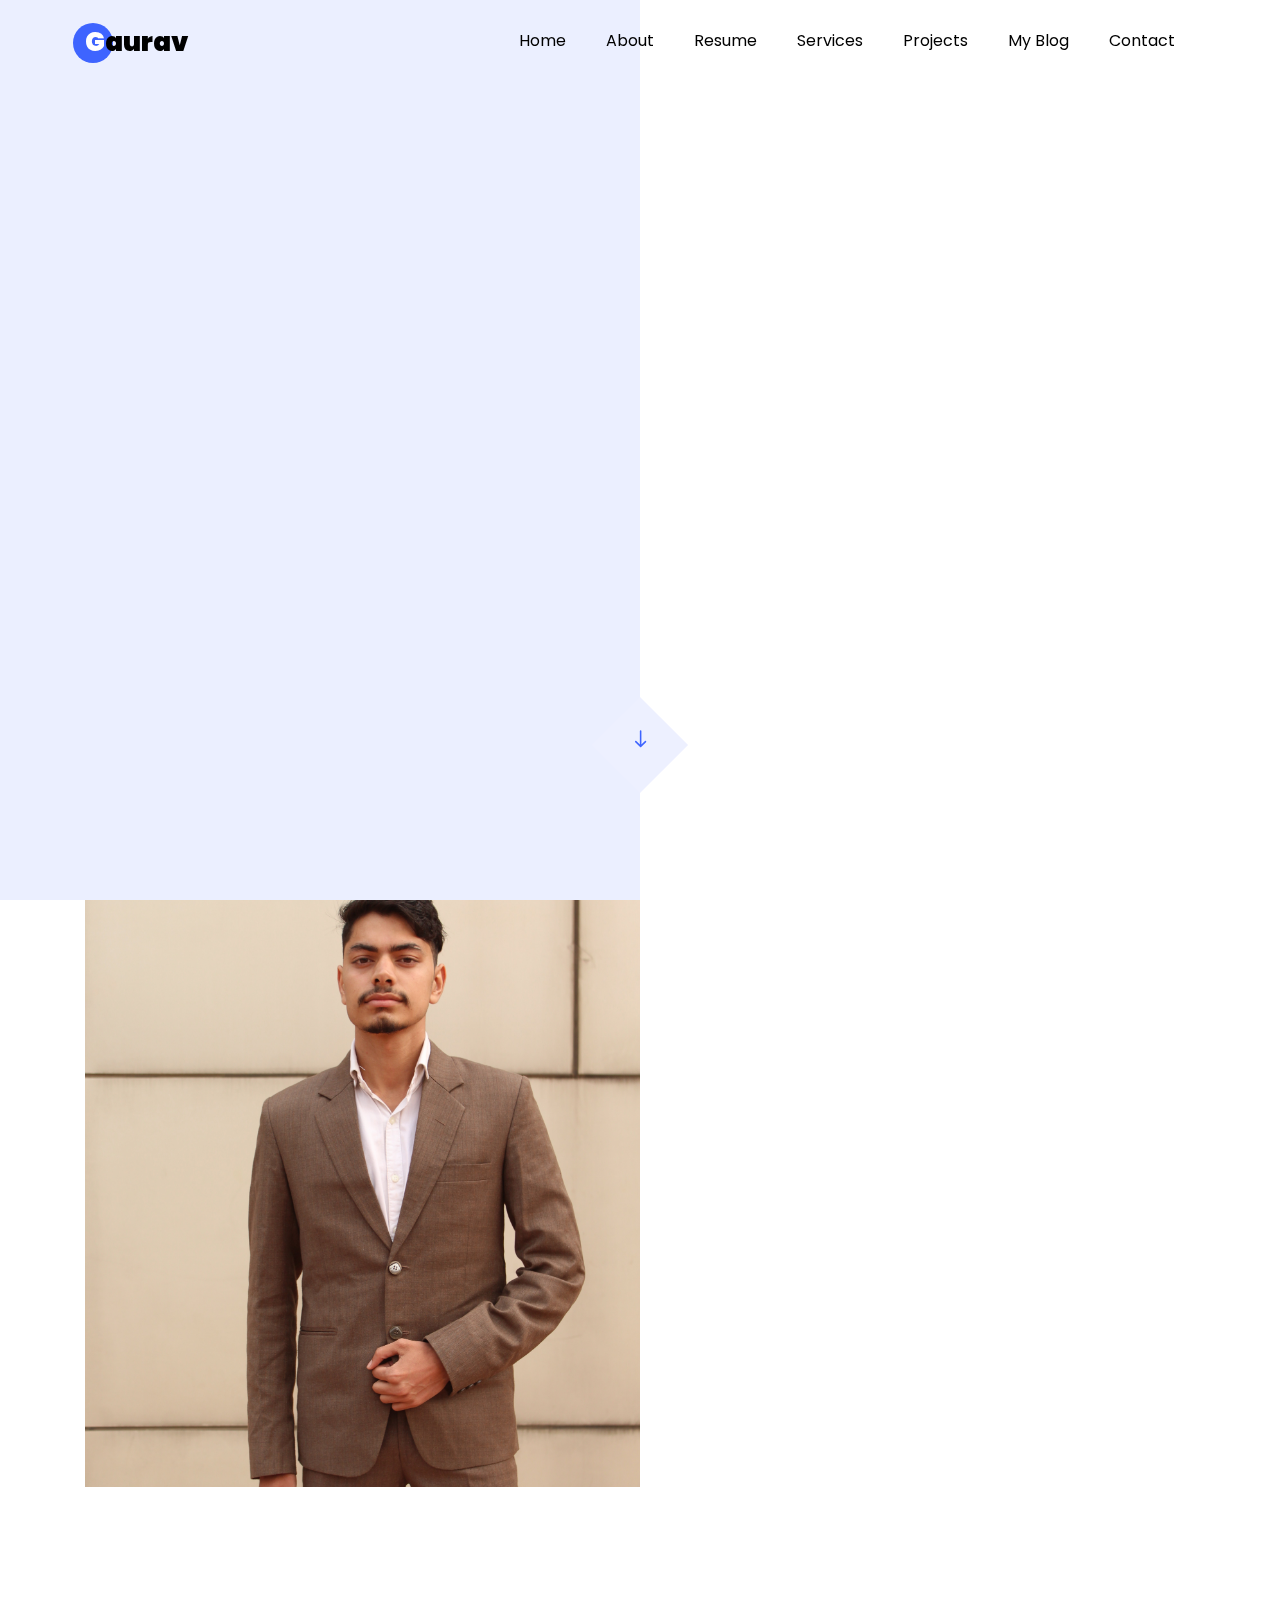
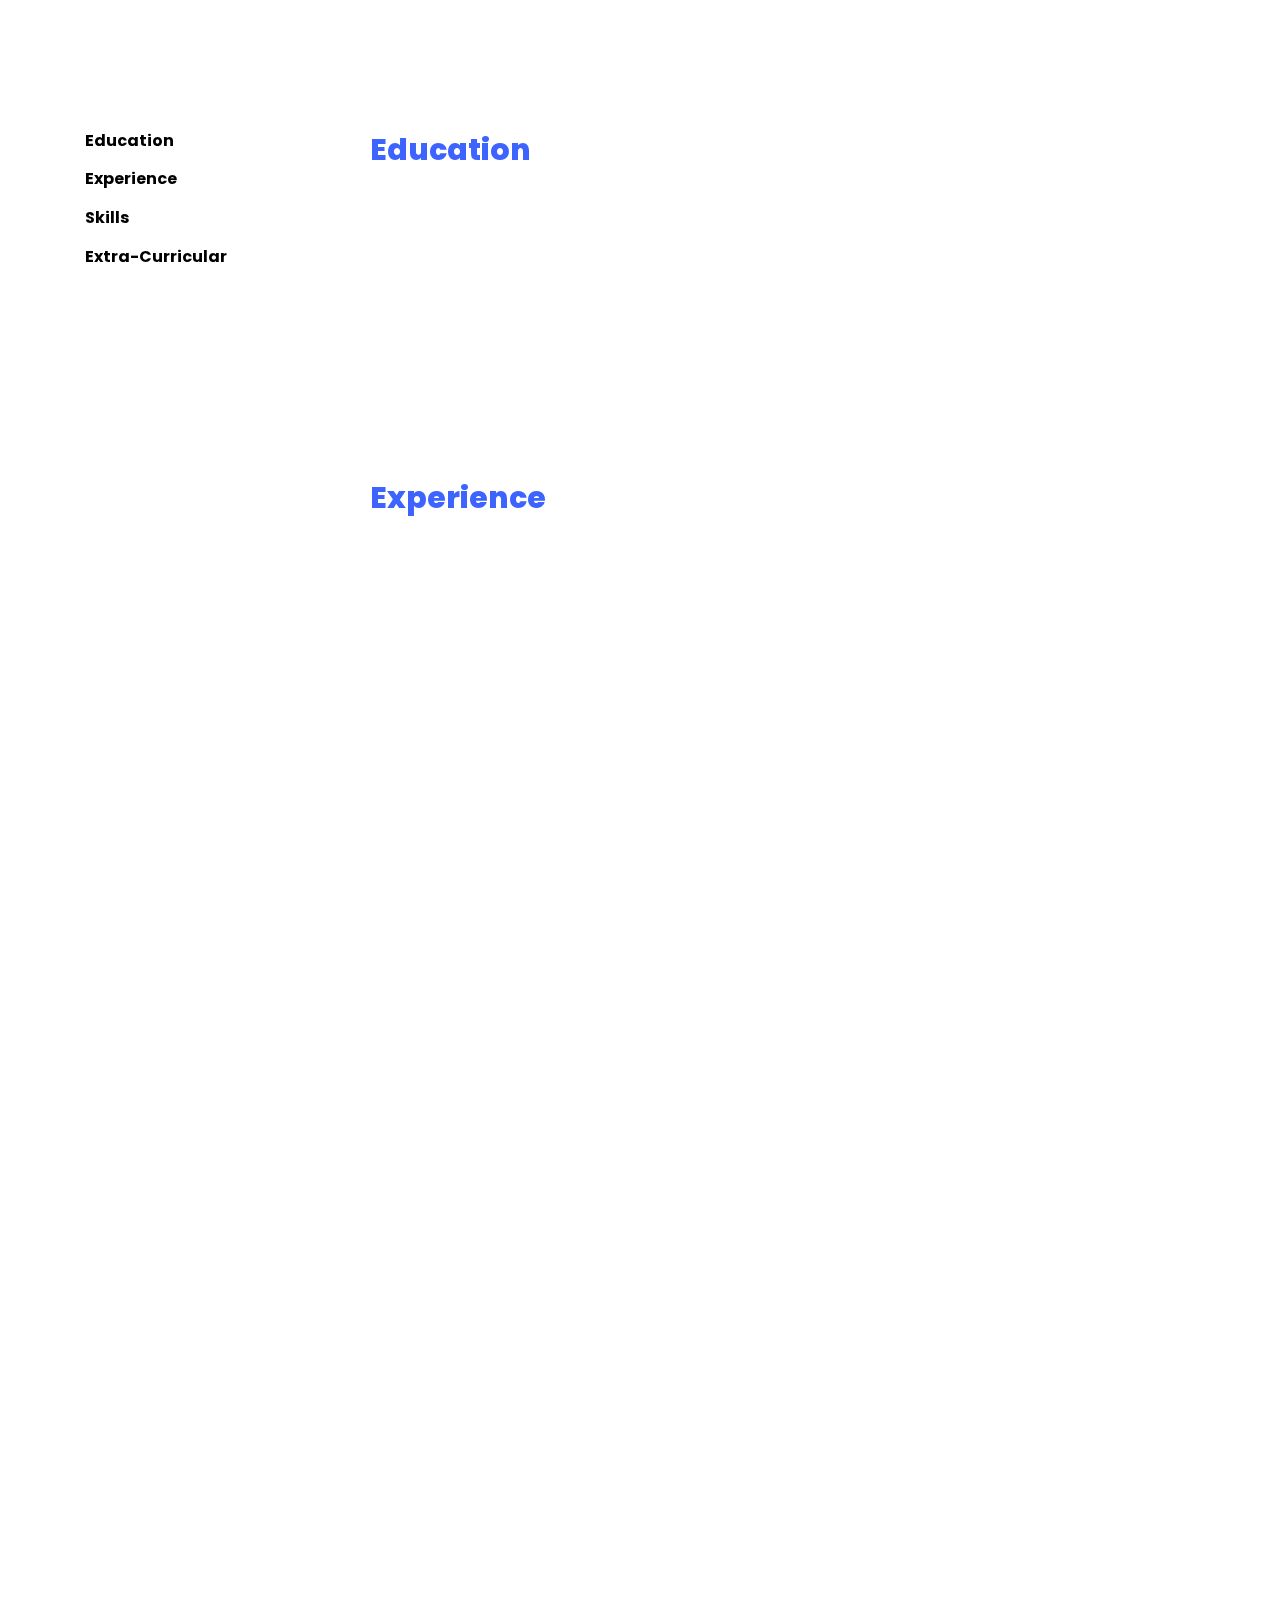
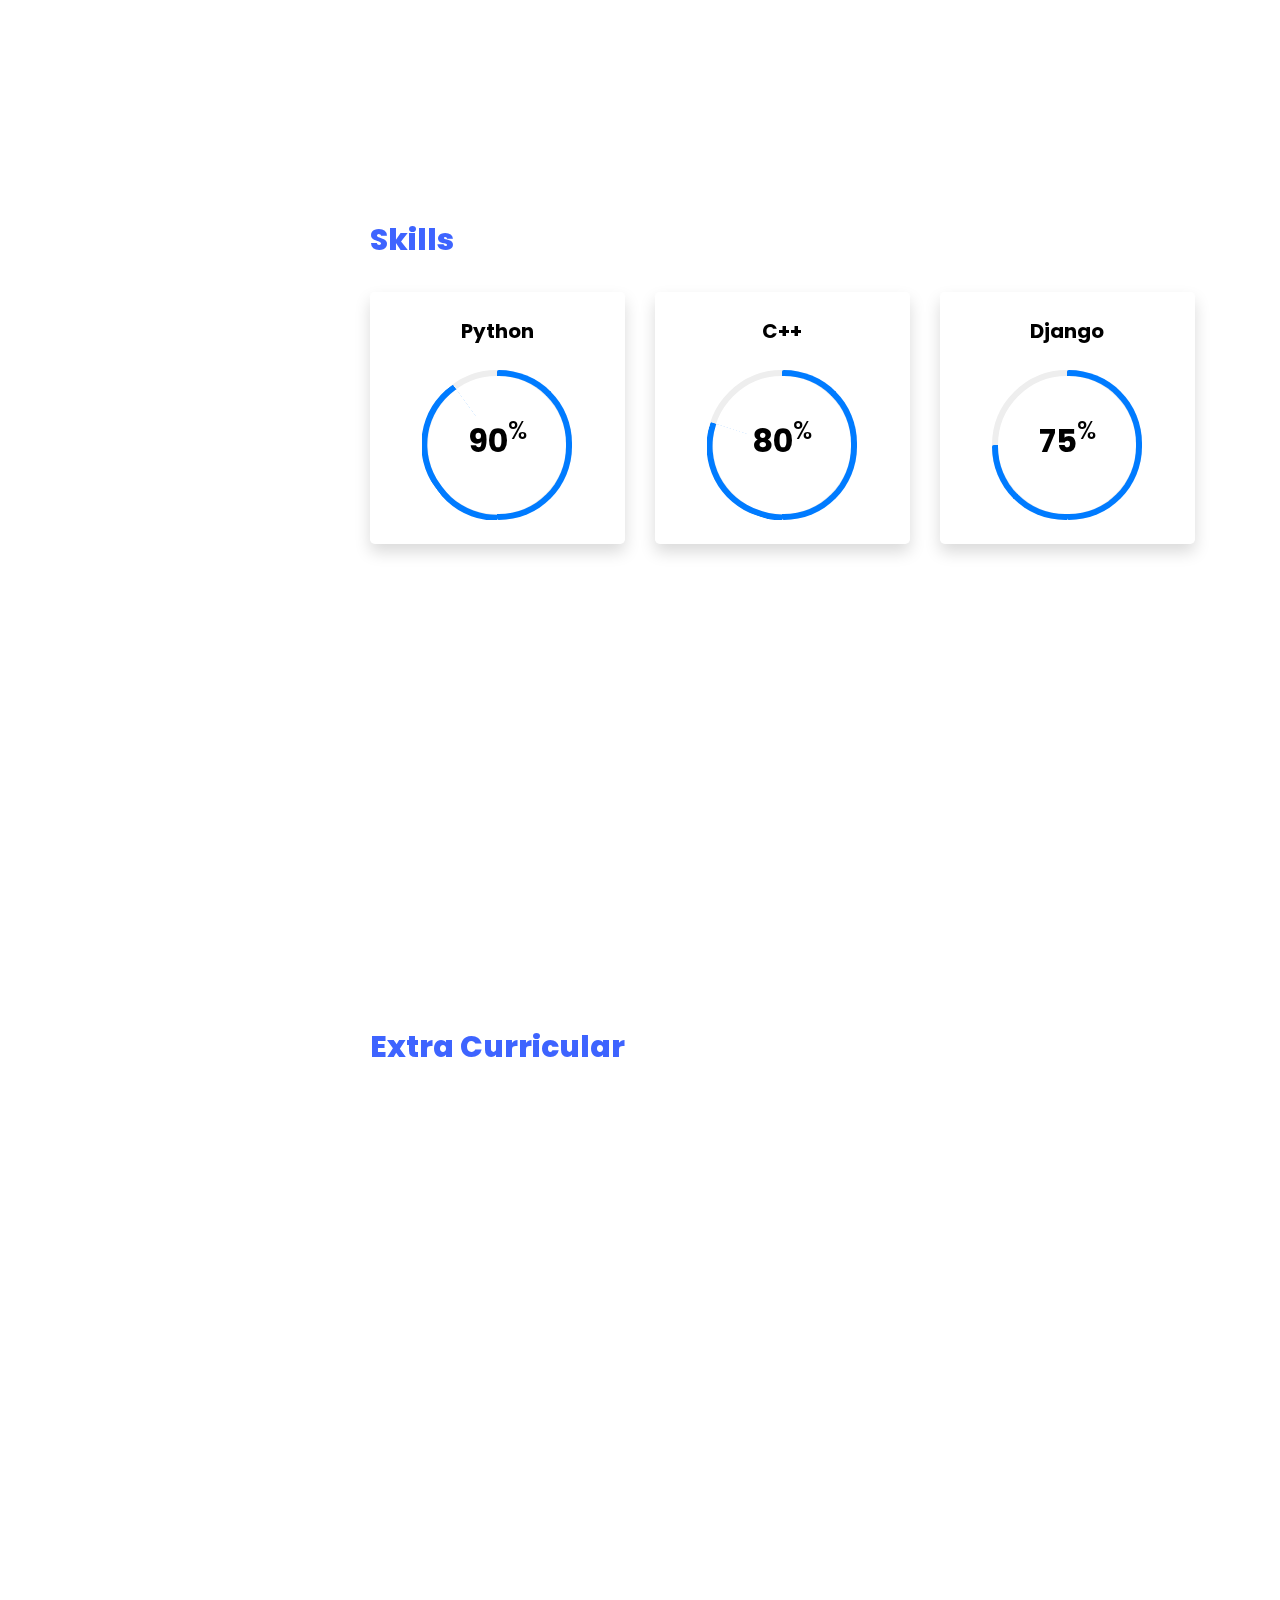
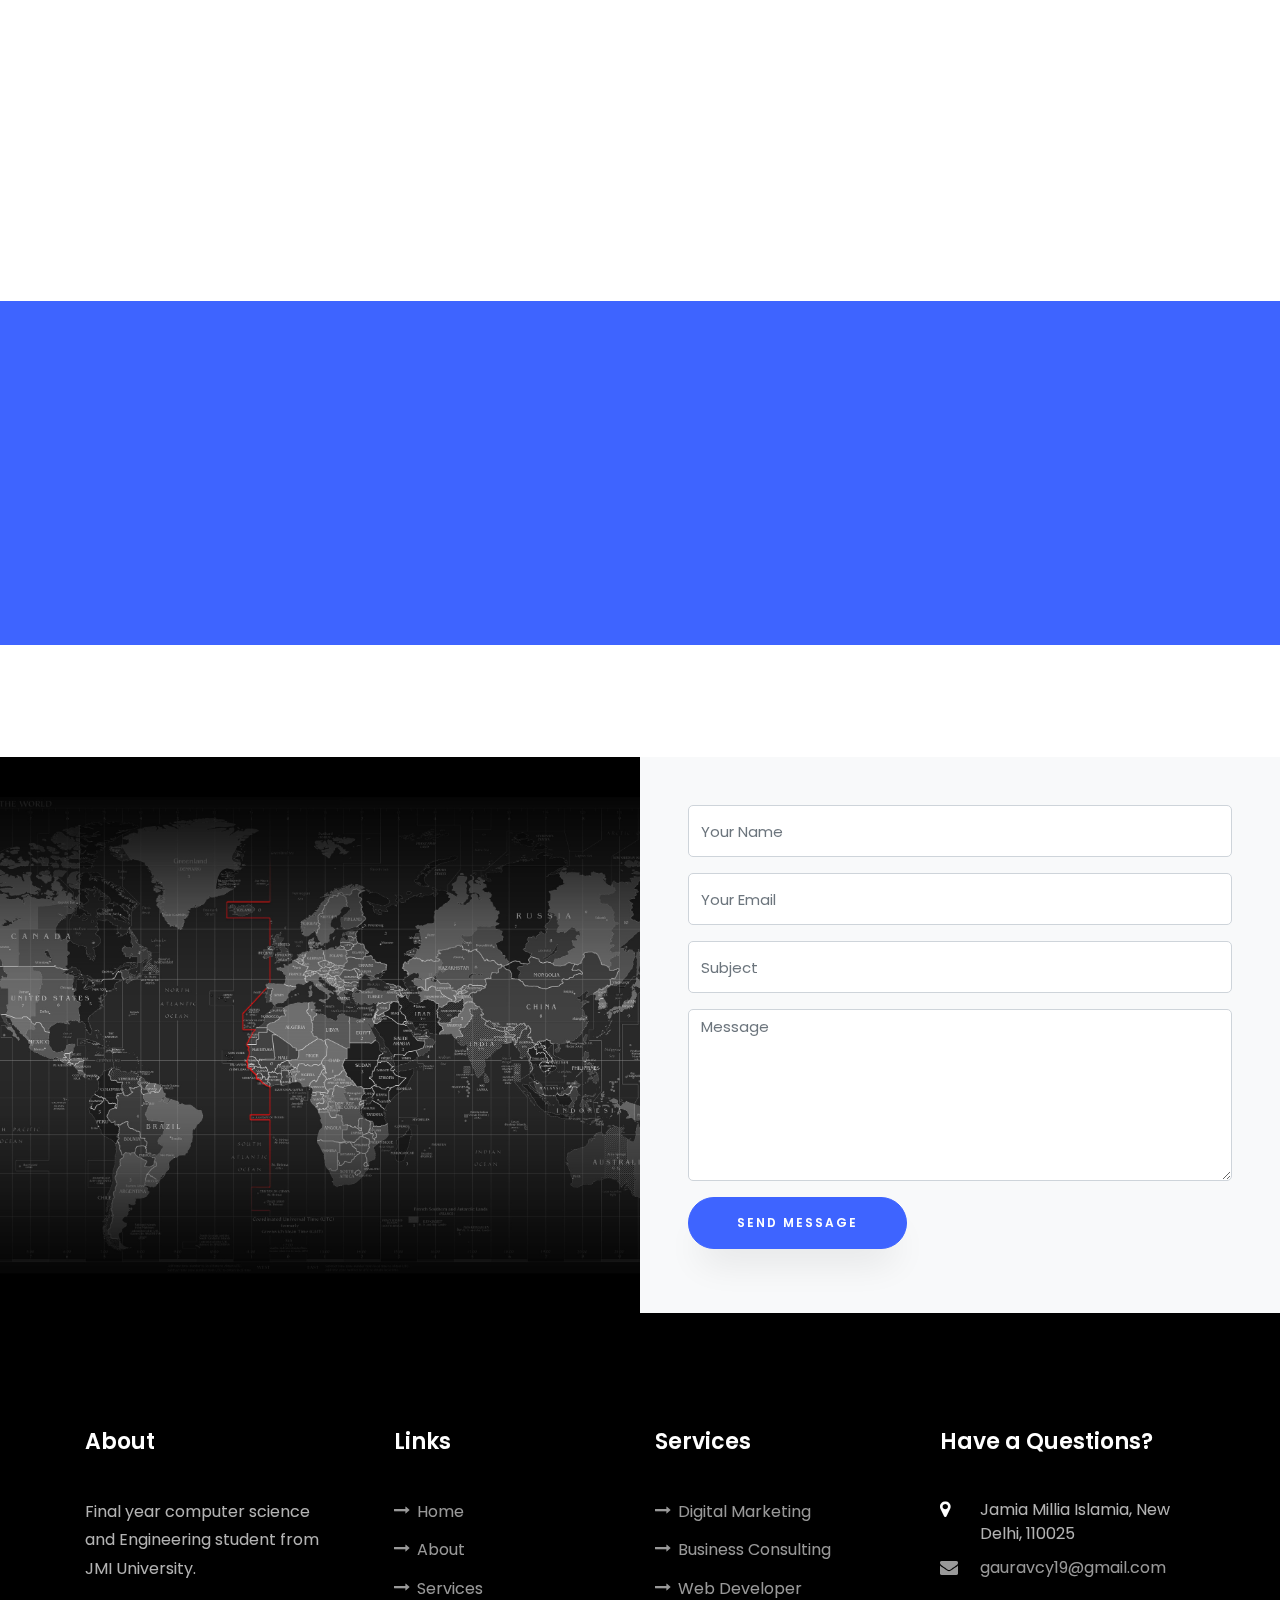
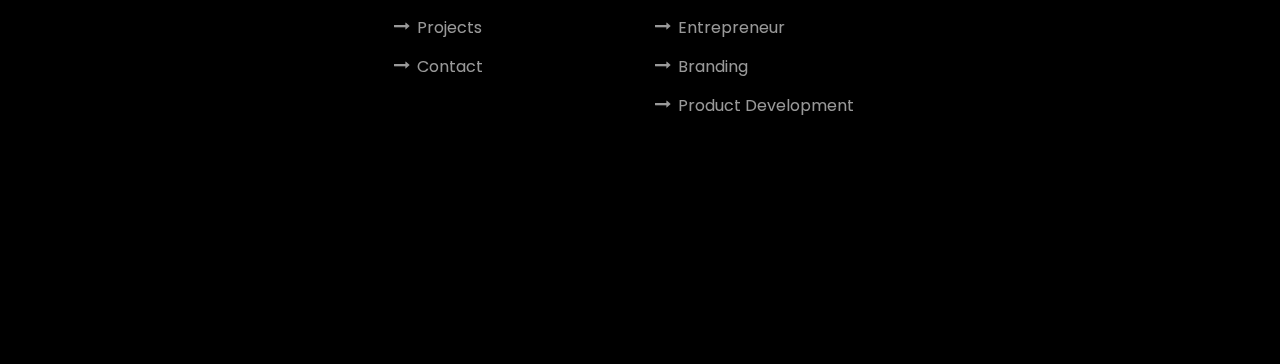
==== index.html @ ee713f95 "Update index.html" ====
<!DOCTYPE html>
<html lang="en">
  <head>
    <title>Gaurav</title>
    <meta charset="utf-8">
    <meta name="viewport" content="width=device-width, initial-scale=1, shrink-to-fit=no">
    
    <link href="https://fonts.googleapis.com/css?family=Poppins:100,200,300,400,500,600,700,800,900" rel="stylesheet">

    <link rel="stylesheet" href="css/open-iconic-bootstrap.min.css">
    <link rel="stylesheet" href="css/animate.css">
    
    <link rel="stylesheet" href="css/owl.carousel.min.css">
    <link rel="stylesheet" href="css/owl.theme.default.min.css">
    <link rel="stylesheet" href="css/magnific-popup.css">

    <link rel="stylesheet" href="css/aos.css">

    <link rel="stylesheet" href="css/ionicons.min.css">
    
    <link rel="stylesheet" href="css/flaticon.css">
    <link rel="stylesheet" href="css/icomoon.css">
    <link rel="stylesheet" href="css/style.css">
  </head>
  <body data-spy="scroll" data-target=".site-navbar-target" data-offset="300">
	  
	  
    <nav class="navbar navbar-expand-lg navbar-dark ftco_navbar ftco-navbar-light site-navbar-target" id="ftco-navbar">
	    <div class="container">
	      <a class="navbar-brand" href="index.html"><span>G</span>aurav</a>
	      <button class="navbar-toggler js-fh5co-nav-toggle fh5co-nav-toggle" type="button" data-toggle="collapse" data-target="#ftco-nav" aria-controls="ftco-nav" aria-expanded="false" aria-label="Toggle navigation">
	        <span class="oi oi-menu"></span> Menu
	      </button>

	      <div class="collapse navbar-collapse" id="ftco-nav">
	        <ul class="navbar-nav nav ml-auto">
	          <li class="nav-item"><a href="#home-section" class="nav-link"><span>Home</span></a></li>
	          <li class="nav-item"><a href="#about-section" class="nav-link"><span>About</span></a></li>
	          <li class="nav-item"><a href="#resume-section" class="nav-link"><span>Resume</span></a></li>
	          <li class="nav-item"><a href="#services-section" class="nav-link"><span>Services</span></a></li>
	          <li class="nav-item"><a href="#projects-section" class="nav-link"><span>Projects</span></a></li>
	          <li class="nav-item"><a href="#blog-section" class="nav-link"><span>My Blog</span></a></li>
	          <li class="nav-item"><a href="#contact-section" class="nav-link"><span>Contact</span></a></li>
	        </ul>
	      </div>
	    </div>
	  </nav>
	  <section class="hero-wrap js-fullheight">
      <div class="overlay"></div>
      <div class="container">
        <div class="row no-gutters slider-text js-fullheight justify-content-center align-items-center">
          <div class="col-lg-8 col-md-6 ftco-animate d-flex align-items-center">
          	<div class="text text-center">
          		<span class="subheading">Hey! I am</span>
		  				<h1>Gaurav Chaudhary</h1>
			  				<h2>I'm a 
								  <span
								     class="txt-rotate"
								     data-period="2000"
								     data-rotate='[ "Student.", "Web Developer.", "Marketer.", "Blogger" ]'></span>
								</h2>
							</div>
            </div>
          </div>
        </div>
      </div>
      <div class="mouse">
				<a href="#" class="mouse-icon">
					<div class="mouse-wheel"><span class="ion-ios-arrow-round-down"></span></div>
				</a>
			</div>
    </section>

    <section class="ftco-about img ftco-section ftco-no-pt ftco-no-pb" id="about-section">
    	<div class="container">
    		<div class="row d-flex no-gutters">
    			<div class="col-md-6 col-lg-6 d-flex">
    				<div class="img-about img d-flex align-items-stretch">
    					<div class="overlay"></div>
	    				<div class="img d-flex align-self-stretch align-items-center" style="background-image:url(images/about.jpg);">
	    				</div>
    				</div>
    			</div>
    			<div class="col-md-6 col-lg-6 pl-md-5 py-5">
    				<div class="row justify-content-start pb-3">
		          <div class="col-md-12 heading-section ftco-animate">
		          	<h1 class="big">About</h1>
		            <h2 class="mb-4">About Me</h2>
		            <p>Final year computer science and Engineering student from JMI University.</p>
		            <ul class="about-info mt-4 px-md-0 px-2">
		            	<li class="d-flex"><span>Name:</span> <span>Gaurav Chaudhary</span></li>
		            	<li class="d-flex"><span>Date of birth:</span> <span>August 19, 1998</span></li>
		            	<li class="d-flex"><span>Address:</span> <span>New Delhi, India</span></li>
		            	<li class="d-flex"><span>Zip code:</span> <span>110025</span></li>
		            	<li class="d-flex"><span>Email:</span> <span>gauravcy19@gmail.com</span></li>
		            </ul>
		          </div>
		        </div>
	          <div class="counter-wrap ftco-animate d-flex mt-md-3">
              <div class="text">
			
                <p><a href="#" class="btn btn-primary py-3 px-3">Download CV</a></p>
              </div>
	          </div>
	        </div>
        </div>
    	</div>
    </section>

    <section class="ftco-section ftco-partner">
    	<div class="container">

    	</div>
    </section>

    <section class="ftco-section ftco-no-pb goto-here" id="resume-section">
    	<div class="container">
    		<div class="row">
    			<div class="col-md-3">
				    <nav id="navi">
					    <ul>
					      <li><a href="#page-1">Education</a></li>
					      <li><a href="#page-2">Experience</a></li>
					      <li><a href="#page-3">Skills</a></li>
					      <li><a href="#page-4">Extra-Curricular</a></li>
					    </ul>
					  </nav>
					</div>
					<div class="col-md-9">
					  <div id="page-1" class= "page one">
					  	<h2 class="heading">Education</h2>
					    <div class="resume-wrap d-flex ftco-animate">
					    	<div class="icon d-flex align-items-center justify-content-center">
					    		<span class="flaticon-ideas"></span>
					    	</div>
					    	<div class="text pl-3">
		    					<span class="date">2017-2021</span>
		    					<h2>Bachelor of Technology in Computer Science &amp Engineering</h2>
		    					<span class="position">Jamia Millia Islamia University</span>
		    					<p>I am doing my bachelors from Jamia Millia Islamia, a central university located in New Delhi.</p>
	    					</div>
	    				</div>
	    			
					  </div>

					  <div id="page-2" class= "page two">
					  	<h2 class="heading">Experience</h2>
					    <div class="resume-wrap d-flex ftco-animate">
					    	<div class="icon d-flex align-items-center justify-content-center">
					    		<span class="flaticon-ideas"></span>
					    	</div>
					    	<div class="text pl-3">
		    					<span class="date">2020</span>
		    					<h2>Team Lead</h2>
		    					<span class="position">Winner of Smart India Hackathon 2020</span>
		    					<p>Winner of SIH 2020 in problem statement NS275:  Develop a real time land usage monitoring tool using satellite data and artificial intelligence etc.  under Govt.  of Bihar.</p>
		    				</div>
	    				</div>
	    				<div class="resume-wrap d-flex ftco-animate">
	    					<div class="icon d-flex align-items-center justify-content-center">
					    		<span class="flaticon-ideas"></span>
					    	</div>
					    	<div class="text pl-3">
		    					<span class="date">2019</span>
		    					<h2>Team Lead</h2>
		    					<span class="position">EmphasisO - E-Summit, Jamia Millia Islamia</span>
		    					<p>Co-organised first E-summit in Jamia.  On the first day of summit, we invited Industry leaders to speakand hosted a meet for more than 30 Entrepreneurs who are also alumni of JMI and on second day weorganised an internship fair</p>
		    				</div>
	    				</div>
	    				<div class="resume-wrap d-flex ftco-animate">
	    					<div class="icon d-flex align-items-center justify-content-center">
					    		<span class="flaticon-ideas"></span>
					    	</div>
					    	<div class="text pl-3">
		    					<span class="date">2018-2019</span>
		    					<h2>Under Secretory General - Logistics</h2>
		    					<span class="position">Model United Nations - Jamia Millia Islamia</span>
		    					<p>I have been part of the core team Model United Nations in Jamia Millia Islamia, worked in Logistics, Operations and Marketing.</p>
		    				</div>
	    				</div>
	    				<div class="resume-wrap d-flex ftco-animate">
	    					<div class="icon d-flex align-items-center justify-content-center">
					    		<span class="flaticon-ideas"></span>
					    	</div>
					    	<div class="text pl-3">
		    					<span class="date">2018-currently working</span>
		    					<h2>Co-founder and President</h2>
		    					<span class="position">CYS - Coding and Entrepreneurship Club</span>
		    					<p>Started a coding and Entrepreneurship club in my second year of Engineering to encourage the culture of Coding and Entrepreneurship in Campus. Under CYS-JMI, we have done many coding and Entrepreneurship workshops and interactive sessions between juniors and seniors.</p>
		    				</div>
	    				</div>
						<div class="resume-wrap d-flex ftco-animate">
	    					<div class="icon d-flex align-items-center justify-content-center">
					    		<span class="flaticon-ideas"></span>
					    	</div>
					    	<div class="text pl-3">
		    					<span class="date">2018-currently working</span>
		    					<h2>Placement-Coordinator</h2>
		    					<span class="position">Training &amp Placement office, Jamia Millia Islamia</span>
		    					<p>Been part of the training and placement office from first year of my college and under TPO, I have done work to contact companies for placement sessions in our college and managed their placement drives.</p>
		    				</div>
	    				</div>
	    				
					  </div>
					  <div id="page-3" class= "page three">
					  	<h2 class="heading">Skills</h2>
					  	<div class="row progress-circle mb-5">
					  		<div class="col-lg-4 mb-4">
						      <div class="bg-white rounded-lg shadow p-4">
						        <h2 class="h5 font-weight-bold text-center mb-4">Python</h2>

						        <!-- Progress bar 1 -->
						        <div class="progress mx-auto" data-value='90'>
						          <span class="progress-left">
                        <span class="progress-bar border-primary"></span>
						          </span>
						          <span class="progress-right">
                        <span class="progress-bar border-primary"></span>
						          </span>
						          <div class="progress-value w-100 h-100 rounded-circle d-flex align-items-center justify-content-center">
						            <div class="h2 font-weight-bold">90<sup class="small">%</sup></div>
						          </div>
						        </div>
						        <!-- END -->

						     
						      </div>
						    </div>

						    <div class="col-lg-4 mb-4">
						      <div class="bg-white rounded-lg shadow p-4">
						        <h2 class="h5 font-weight-bold text-center mb-4">C++</h2>

						        <!-- Progress bar 1 -->
						        <div class="progress mx-auto" data-value='80'>
						          <span class="progress-left">
                        <span class="progress-bar border-primary"></span>
						          </span>
						          <span class="progress-right">
                        <span class="progress-bar border-primary"></span>
						          </span>
						          <div class="progress-value w-100 h-100 rounded-circle d-flex align-items-center justify-content-center">
						            <div class="h2 font-weight-bold">80<sup class="small">%</sup></div>
						          </div>
						        </div>
						        <!-- END -->

						     
						      </div>
						    </div>

						    <div class="col-lg-4 mb-4">
						      <div class="bg-white rounded-lg shadow p-4">
						        <h2 class="h5 font-weight-bold text-center mb-4">Django</h2>

						        <!-- Progress bar 1 -->
						        <div class="progress mx-auto" data-value='75'>
						          <span class="progress-left">
                        <span class="progress-bar border-primary"></span>
						          </span>
						          <span class="progress-right">
                        <span class="progress-bar border-primary"></span>
						          </span>
						          <div class="progress-value w-100 h-100 rounded-circle d-flex align-items-center justify-content-center">
						            <div class="h2 font-weight-bold">75<sup class="small">%</sup></div>
						          </div>
						        </div>
						     
						      </div>
						    </div>
					  	</div>
					  	<div class="row">
					  		<div class="col-md-6 animate-box">
									<div class="progress-wrap ftco-animate">
										<h3>MySQL</h3>
										<div class="progress">
										 	<div class="progress-bar color-1" role="progressbar" aria-valuenow="90"
										  	aria-valuemin="0" aria-valuemax="100" style="width:90%">
										    <span>90%</span>
										  	</div>
										</div>
									</div>
								</div>
								<div class="col-md-6 animate-box">
									<div class="progress-wrap ftco-animate">
										<h3>Data Structure &amp Algorithms </h3>
										<div class="progress">
										 	<div class="progress-bar color-2" role="progressbar" aria-valuenow="85"
										  	aria-valuemin="0" aria-valuemax="100" style="width:85%">
										    <span>85%</span>
										  	</div>
										</div>
									</div>
								</div>
								<div class="col-md-6 animate-box">
									<div class="progress-wrap ftco-animate">
										<h3>Leadership</h3>
										<div class="progress">
										 	<div class="progress-bar color-3" role="progressbar" aria-valuenow="95"
										  	aria-valuemin="0" aria-valuemax="100" style="width:95%">
										    <span>95%</span>
										  	</div>
										</div>
									</div>
								</div>
								<div class="col-md-6 animate-box">
									<div class="progress-wrap ftco-animate">
										<h3>Probllem Solving</h3>
										<div class="progress">
										 	<div class="progress-bar color-4" role="progressbar" aria-valuenow="90"
										  	aria-valuemin="0" aria-valuemax="100" style="width:90%">
										    <span>90%</span>
										  	</div>
										</div>
									</div>
								</div>
								<div class="col-md-6 animate-box">
									<div class="progress-wrap ftco-animate">
										<h3>WordPress</h3>
										<div class="progress">
										 	<div class="progress-bar color-5" role="progressbar" aria-valuenow="70"
										  	aria-valuemin="0" aria-valuemax="100" style="width:70%">
										    <span>70%</span>
										  	</div>
										</div>
									</div>
								</div>
								<div class="col-md-6 animate-box">
									<div class="progress-wrap ftco-animate">
										<h3>SEO</h3>
										<div class="progress">
										 	<div class="progress-bar color-6" role="progressbar" aria-valuenow="80"
										  	aria-valuemin="0" aria-valuemax="100" style="width:80%">
										    <span>80%</span>
										  	</div>
										</div>
									</div>
								</div>
								<div class="col-md-6 animate-box">
									<div class="progress-wrap ftco-animate">
										<h3>OOPs</h3>
										<div class="progress">
										 	<div class="progress-bar color-6" role="progressbar" aria-valuenow="80"
										  	aria-valuemin="0" aria-valuemax="100" style="width:80%">
										    <span>80%</span>
										  	</div>
										</div>
									</div>
								</div>
								<div class="col-md-6 animate-box">
									<div class="progress-wrap ftco-animate">
										<h3>DBMS</h3>
										<div class="progress">
										 	<div class="progress-bar color-6" role="progressbar" aria-valuenow="80"
										  	aria-valuemin="0" aria-valuemax="100" style="width:80%">
										    <span>80%</span>
										  	</div>
										</div>
									</div>
								</div>
					  	</div>
					  </div>
					  <div id="page-4" class= "page four">
					    <h2 class="heading">Extra Curricular</h2>
					    <div class="resume-wrap d-flex ftco-animate">
					    	<div class="icon d-flex align-items-center justify-content-center">
					    		<span class="flaticon-ideas"></span>
					    	</div>
					    	<div class="text pl-3">
		    					<span class="date">2013</span>
		    					<h2>Field Hockey player</h2>
		    					<span class="position">SGFI Under-14 Hockey player</span>
		    					<p>Played field hockey at national level under-14 in School.</p>
	    					</div>
	    				</div>
	    				<div class="resume-wrap d-flex ftco-animate">
	    					<div class="icon d-flex align-items-center justify-content-center">
					    		<span class="flaticon-ideas"></span>
					    	</div>
					    	<div class="text pl-3">
		    					<span class="date">2014</span>
		    					<h2>Child scientist Award from UP government</h2>
		    					<span class="position">Nation Children Science Congress</span>
		    					<p>Got Child Scientist award from UP government for develoing a model for Energy Conservation.</p>
		    				</div>
	    				</div>
	    				<div class="resume-wrap d-flex ftco-animate">
	    					<div class="icon d-flex align-items-center justify-content-center">
					    		<span class="flaticon-ideas"></span>
					    	</div>
					    	<div class="text pl-3">
		    					<span class="date">2020</span>
		    					<h2>Podcast Host</h2>
		    					<span class="position">Poetic Logic</span>
		    					<p>Started a podcast about the effects of fast changing technology and automation on Human Society. Podcast is available on various platforms such as Spotify, Apple podcasts, Google podcasts, YouTube etc.</p>
		    				</div>
	    				</div>
	    				<div class="resume-wrap d-flex ftco-animate">
	    					<div class="icon d-flex align-items-center justify-content-center">
					    		<span class="flaticon-ideas"></span>
					    	</div>
					    	<div class="text pl-3">
		    					<span class="date">2020</span>
		    					<h2>Founder of Non-Profit Organisation</h2>
		    					<span class="position">Non-Profit for teaching men about moral sex education.</span>
		    					<p>Started a non-profit organisation under which are trying to spread awareness about wrong treatment of women and how men can work to improve these conditions and reduce violence against women.</p>
		    				</div>
	    				</div>
					  </div>
					</div>
			  </div>
    	</div>
    </section>

    <section class="ftco-section" id="services-section">
    	<div class="container-fluid px-md-5">
    		<div class="row justify-content-center py-5 mt-5">
          <div class="col-md-12 heading-section text-center ftco-animate">
          	<h1 class="big big-2">Services</h1>
            <h2 class="mb-4">Services</h2>
            <p>Stay tuned for services</p>
          </div>
        </div>
    		<div class="row">
					<div class="col-md-4 text-center d-flex ftco-animate">
						<a href="#" class="services-1 shadow">
							<span class="icon">
								<i class="flaticon-analysis"></i>
							</span>
							<div class="desc">
								<h3 class="mb-5">Digital Marketing</h3>
								<p></p>
							</div>
						</a>
					</div>
					<div class="col-md-4 text-center d-flex ftco-animate">
						<a href="#" class="services-1 shadow">
							<span class="icon">
								<i class="flaticon-flasks"></i>
							</span>
							<div class="desc">
								<h3 class="mb-5">Business Consulting</h3>
								<p></p>
							</div>
						</a>
					</div>
					<div class="col-md-4 text-center d-flex ftco-animate">
						<a href="#" class="services-1 shadow">
							<span class="icon">
								<i class="flaticon-ideas"></i>
							</span>
							<div class="desc">
								<h3 class="mb-5">Web Developer</h3>
								<p></p>
							</div>
						</a>
					</div>

					<div class="col-md-4 text-center d-flex ftco-animate">
						<a href="#" class="services-1 shadow">
							<span class="icon">
								<i class="flaticon-innovation"></i>
							</span>
							<div class="desc">
								<h3 class="mb-5">Entrepreneur</h3>
								<p></p>
							</div>
						</a>
					</div>
					<div class="col-md-4 text-center d-flex ftco-animate">
						<a href="#" class="services-1 shadow">
							<span class="icon">
								<i class="flaticon-ux-design"></i>
							</span>
							<div class="desc">
								<h3 class="mb-5">Branding</h3>
								<p></p>
							</div>
						</a>
					</div>
					<div class="col-md-4 text-center d-flex ftco-animate">
						<a href="#" class="services-1 shadow">
							<span class="icon">
								<i class="flaticon-idea"></i>
							</span>
							<div class="desc">
								<h3 class="mb-5">Product Development</h3>
								<p></p>
							</div>
						</a>
					</div>
				</div>
    	</div>
    </section>
 

    <section class="ftco-section ftco-project" id="projects-section">
    	<div class="container-fluid px-md-0">
    		<div class="row no-gutters justify-content-center pb-5">
          <div class="col-md-12 heading-section text-center ftco-animate">
          	<h1 class="big big-2">Projects</h1>
            <h2 class="mb-4">Our Projects</h2>
            <p>Stay tuned for projects, I will soon share my projects here</p>
          </div>
        </div>
    		<div class="row no-gutters">
    			<div class="col-md-4">
    				<div class="project img ftco-animate d-flex justify-content-center align-items-center" style="background-image: url(images/work-1.jpg);">
    					<div class="overlay"></div>
	    				<div class="text text-center p-4">
	    					<h3><a href="#">Branding &amp; Illustration Design</a></h3>
	    					<span>Web Design</span>
	    				</div>
    				</div>
  				</div>
  				<div class="col-md-4">
    				<div class="project img ftco-animate d-flex justify-content-center align-items-center" style="background-image: url(images/work-2.jpg);">
    					<div class="overlay"></div>
	    				<div class="text text-center p-4">
	    					<h3><a href="#">Branding &amp; Illustration Design</a></h3>
	    					<span>Web Design</span>
	    				</div>
    				</div>
  				</div>

    			<div class="col-md-4">
    				<div class="project img ftco-animate d-flex justify-content-center align-items-center" style="background-image: url(images/work-3.jpg);">
    					<div class="overlay"></div>
	    				<div class="text text-center p-4">
	    					<h3><a href="#">Branding &amp; Illustration Design</a></h3>
	    					<span>Web Design</span>
	    				</div>
    				</div>
    			</div>
    			<div class="col-md-4">
    				<div class="project img ftco-animate d-flex justify-content-center align-items-center" style="background-image: url(images/work-4.jpg);">
    					<div class="overlay"></div>
	    				<div class="text text-center p-4">
	    					<h3><a href="#">Branding &amp; Illustration Design</a></h3>
	    					<span>Web Design</span>
	    				</div>
    				</div>
    			</div>
    			<div class="col-md-4">
    				<div class="project img ftco-animate d-flex justify-content-center align-items-center" style="background-image: url(images/work-5.jpg);">
    					<div class="overlay"></div>
	    				<div class="text text-center p-4">
	    					<h3><a href="#">Branding &amp; Illustration Design</a></h3>
	    					<span>Web Design</span>
	    				</div>
    				</div>
    			</div>
    			<div class="col-md-4">
    				<div class="project img ftco-animate d-flex justify-content-center align-items-center" style="background-image: url(images/work-6.jpg);">
    					<div class="overlay"></div>
	    				<div class="text text-center p-4">
	    					<h3><a href="#">Branding &amp; Illustration Design</a></h3>
	    					<span>Web Design</span>
	    				</div>
    				</div>
    			</div>
    		</div>
    	</div>
    </section>


    <section class="ftco-section" id="blog-section">
      <div class="container">
        <div class="row justify-content-center mb-5 pb-5">
          <div class="col-md-7 heading-section text-center ftco-animate">
            <h1 class="big big-2">Blog</h1>
            <h2 class="mb-4">My Blog</h2>
            <p>Stay tuned for blogs, I will start sharing blogs here from 1 January 2021 onwards.</p>
          </div>
        </div>
        <div class="row d-flex">
          <div class="col-md-4 d-flex ftco-animate">
          	<div class="blog-entry justify-content-end">
              <a href="single.html" class="block-20" style="background-image: url('images/image_1.jpg');">
              </a>
              <div class="text mt-3 float-right d-block">
                <h3 class="heading"><a href="single.html">Coming Soon</a></h3>
                <div class="d-flex align-items-center mb-3 meta">
	                <p class="mb-0">
	                	<span class="mr-2">Jan. 1, 2021</span>
	                	<a href="#" class="mr-2">Admin</a>
	                	<a href="#" class="meta-chat"><span class="icon-chat"></span> 3</a>
	                </p>
                </div>
                <p>Stay tuned for blogs, I will start sharing blogs here from 1 January 2021 onwards.</p>
              </div>
            </div>
          </div>
          <div class="col-md-4 d-flex ftco-animate">
          	<div class="blog-entry justify-content-end">
              <a href="single.html" class="block-20" style="background-image: url('images/image_2.jpg');">
              </a>
              <div class="text mt-3 float-right d-block">
                <h3 class="heading"><a href="single.html">Coming Soon</a></h3>
                <div class="d-flex align-items-center mb-3 meta">
	                <p class="mb-0">
	                	<span class="mr-2">Jan. 1, 2021</span>
	                	<a href="#" class="mr-2">Admin</a>
	                	<a href="#" class="meta-chat"><span class="icon-chat"></span> 3</a>
	                </p>
                </div>
                <p>Stay tuned for blogs, I will start sharing blogs here from 1 January 2021 onwards.</p>
              </div>
            </div>
          </div>
          <div class="col-md-4 d-flex ftco-animate">
          	<div class="blog-entry">
              <a href="single.html" class="block-20" style="background-image: url('images/image_3.jpg');">
              </a>
              <div class="text mt-3 float-right d-block">
                <h3 class="heading"><a href="single.html">Coming Soon</a></h3>
                <div class="d-flex align-items-center mb-3 meta">
	                <p class="mb-0">
	                	<span class="mr-2">Jan. 1, 2021</span>
	                	<a href="#" class="mr-2">Admin</a>
	                	<a href="#" class="meta-chat"><span class="icon-chat"></span> 3</a>
	                </p>
                </div>
                <p>Stay tuned for blogs, I will start sharing blogs here from 1 January 2021 onwards.</p>
              </div>
            </div>
          </div>
        </div>
      </div>
    </section>

    <section class="ftco-section ftco-hireme img" style="background-image: url(images/bg_5.jpg)">
    	<div class="overlay"></div>
			<div class="container">
				<div class="row justify-content-center">
					<div class="col-md-7 ftco-animate text-center">
						<h2>I'm <span>Available</span> for freelancing</h2>
						
						<p class="mb-0"><a href="#" class="btn btn-primary py-3 px-5">Hire me</a></p>
					</div>
				</div>
			</div>
		</section>

    <section class="ftco-section contact-section ftco-no-pb" id="contact-section">
      

        <div class="row no-gutters block-9">
          <div class="col-md-6 order-md-last d-flex">
            <form action="#" class="bg-light p-4 p-md-5 contact-form">
              <div class="form-group">
                <input type="text" class="form-control" placeholder="Your Name">
              </div>
              <div class="form-group">
                <input type="text" class="form-control" placeholder="Your Email">
              </div>
              <div class="form-group">
                <input type="text" class="form-control" placeholder="Subject">
              </div>
              <div class="form-group">
                <textarea name="" id="" cols="30" rows="7" class="form-control" placeholder="Message"></textarea>
              </div>
              <div class="form-group">
                <input type="submit" value="Send Message" class="btn btn-primary py-3 px-5">
              </div>
            </form>
          
          </div>

          <div class="col-md-6 d-flex">
          	<div class="img" style="background-image: url(images/worldmap.jpg);"></div>
          </div>
        </div>
      </div>
    </section>
		

    <footer class="ftco-footer ftco-section">
      <div class="container">
        <div class="row mb-5">
          <div class="col-md">
            <div class="ftco-footer-widget mb-4">
              <h2 class="ftco-heading-2">About</h2>
              <p>Final year computer science and Engineering student from JMI University.</p>
              <ul class="ftco-footer-social list-unstyled float-md-left float-lft mt-5">
                <li class="ftco-animate"><a href="https://github.com/gauravcy19"><span class="icon-github"></span></a></li>
                <li class="ftco-animate"><a href="https://www.linkedin.com/in/gauravcy/"><span class="icon-linkedin"></span></a></li>
                <li class="ftco-animate"><a href="https://medium.com/@gauravcy19"><span class="icon-medium"></span></a></li>
				<li class="ftco-animate"><a href="https://www.quora.com/profile/Gaurav-Chaudhary-521"><span class="icon-quora"></span></a></li>
				<li class="ftco-animate"><a href="https://www.youtube.com/channel/UCx8_bvkH253Az-3_Dqev-oA?view_as=subscriber"><span class="icon-youtube"></span></a></li>
				<li class="ftco-animate"><a href="https://twitter.com/gauravcy"><span class="icon-twitter"></span></a></li>
				<li class="ftco-animate"><a href="https://www.instagram.com/gauravcy19/"><span class="icon-instagram"></span></a></li>
              </ul>
            </div>
          </div>
          <div class="col-md">
            <div class="ftco-footer-widget mb-4 ml-md-4">
              <h2 class="ftco-heading-2">Links</h2>
              <ul class="list-unstyled">
                <li><a href="#"><span class="icon-long-arrow-right mr-2"></span>Home</a></li>
                <li><a href="#"><span class="icon-long-arrow-right mr-2"></span>About</a></li>
                <li><a href="#"><span class="icon-long-arrow-right mr-2"></span>Services</a></li>
                <li><a href="#"><span class="icon-long-arrow-right mr-2"></span>Projects</a></li>
                <li><a href="#"><span class="icon-long-arrow-right mr-2"></span>Contact</a></li>
              </ul>
            </div>
          </div>
          <div class="col-md">
             <div class="ftco-footer-widget mb-4">
              <h2 class="ftco-heading-2">Services</h2>
              <ul class="list-unstyled">
                <li><a href="#"><span class="icon-long-arrow-right mr-2"></span>Digital Marketing</a></li>
                <li><a href="#"><span class="icon-long-arrow-right mr-2"></span>Business Consulting</a></li>
                <li><a href="#"><span class="icon-long-arrow-right mr-2"></span>Web Developer</a></li>
                <li><a href="#"><span class="icon-long-arrow-right mr-2"></span>Entrepreneur</a></li>
                <li><a href="#"><span class="icon-long-arrow-right mr-2"></span>Branding</a></li>
				<li><a href="#"><span class="icon-long-arrow-right mr-2"></span>Product Development</a></li>
              </ul>
            </div>
          </div>
          <div class="col-md">
            <div class="ftco-footer-widget mb-4">
            	<h2 class="ftco-heading-2">Have a Questions?</h2>
            	<div class="block-23 mb-3">
	              <ul>
	                <li><span class="icon icon-map-marker"></span><span class="text">Jamia Millia Islamia, New Delhi, 110025</span></li>
	                
	                <li><a href="#"><span class="icon icon-envelope"></span><span class="text">gauravcy19@gmail.com</span></a></li>
	              </ul>
	            </div>
            </div>
          </div>
        </div>
      </div>
    </footer>
    
  

  <!-- loader -->
  <div id="ftco-loader" class="show fullscreen"><svg class="circular" width="48px" height="48px"><circle class="path-bg" cx="24" cy="24" r="22" fill="none" stroke-width="4" stroke="#eeeeee"/><circle class="path" cx="24" cy="24" r="22" fill="none" stroke-width="4" stroke-miterlimit="10" stroke="#F96D00"/></svg></div>


  <script src="js/jquery.min.js"></script>
  <script src="js/jquery-migrate-3.0.1.min.js"></script>
  <script src="js/popper.min.js"></script>
  <script src="js/bootstrap.min.js"></script>
  <script src="js/jquery.easing.1.3.js"></script>
  <script src="js/jquery.waypoints.min.js"></script>
  <script src="js/jquery.stellar.min.js"></script>
  <script src="js/owl.carousel.min.js"></script>
  <script src="js/jquery.magnific-popup.min.js"></script>
  <script src="js/aos.js"></script>
  <script src="js/jquery.animateNumber.min.js"></script>
  <script src="js/scrollax.min.js"></script>
  
  <script src="js/main.js"></script>
    
  </body>
</html>
---- css/flaticon.css ----
@font-face {
  font-family: "Flaticon";
  src: url("../fonts/flaticon/font/Flaticon.eot");
  src: url("../fonts/flaticon/font/Flaticon.eot?#iefix") format("embedded-opentype"),
       url("../fonts/flaticon/font/Flaticon.woff") format("woff"),
       url("../fonts/flaticon/font/Flaticon.ttf") format("truetype"),
       url("../fonts/flaticon/font/Flaticon.svg#Flaticon") format("svg");
  font-weight: normal;
  font-style: normal;
}

@media screen and (-webkit-min-device-pixel-ratio:0) {
  @font-face {
    font-family: "Flaticon";
    src: url("../fonts/flaticon/font/Flaticon.svg#Flaticon") format("svg");
  }
}

[class^="flaticon-"]:before, [class*=" flaticon-"]:before,
[class^="flaticon-"]:after, [class*=" flaticon-"]:after {   
  font-family: Flaticon;
  font-style: normal;
  font-weight: normal;
  font-variant: normal;
  text-transform: none;
  line-height: 1;

  /* Better Font Rendering =========== */
  -webkit-font-smoothing: antialiased;
  -moz-osx-font-smoothing: grayscale;
}

.flaticon-ideas:before { content: "\f100"; }
.flaticon-flasks:before { content: "\f101"; }
.flaticon-analysis:before { content: "\f102"; }
.flaticon-ux-design:before { content: "\f103"; }
.flaticon-web-design:before { content: "\f104"; }
.flaticon-idea:before { content: "\f105"; }
.flaticon-innovation:before { content: "\f106"; }
---- css/icomoon.css ----
@font-face {
  font-family: 'icomoon';
  src:  url('../fonts/icomoon/icomoon.eot?6tt51o');
  src:  url('../fonts/icomoon/icomoon.eot?6tt51o#iefix') format('embedded-opentype'),
    url('../fonts/icomoon/icomoon.ttf?6tt51o') format('truetype'),
    url('../fonts/icomoon/icomoon.woff?6tt51o') format('woff'),
    url('../fonts/icomoon/icomoon.svg?6tt51o#icomoon') format('svg');
  font-weight: normal;
  font-style: normal;
}

[class^="icon-"], [class*=" icon-"] {
  /* use !important to prevent issues with browser extensions that change fonts */
  font-family: 'icomoon' !important;
  speak: none;
  font-style: normal;
  font-weight: normal;
  font-variant: normal;
  text-transform: none;
  line-height: 1;

  /* Better Font Rendering =========== */
  -webkit-font-smoothing: antialiased;
  -moz-osx-font-smoothing: grayscale;
}

.icon-asterisk:before {
  content: "\f069";
}
.icon-plus:before {
  content: "\f067";
}
.icon-question:before {
  content: "\f128";
}
.icon-minus:before {
  content: "\f068";
}
.icon-glass:before {
  content: "\f000";
}
.icon-music:before {
  content: "\f001";
}
.icon-search:before {
  content: "\f002";
}
.icon-envelope-o:before {
  content: "\f003";
}
.icon-heart:before {
  content: "\f004";
}
.icon-star:before {
  content: "\f005";
}
.icon-star-o:before {
  content: "\f006";
}
.icon-user:before {
  content: "\f007";
}
.icon-film:before {
  content: "\f008";
}
.icon-th-large:before {
  content: "\f009";
}
.icon-th:before {
  content: "\f00a";
}
.icon-th-list:before {
  content: "\f00b";
}
.icon-check:before {
  content: "\f00c";
}
.icon-close:before {
  content: "\f00d";
}
.icon-remove:before {
  content: "\f00d";
}
.icon-times:before {
  content: "\f00d";
}
.icon-search-plus:before {
  content: "\f00e";
}
.icon-search-minus:before {
  content: "\f010";
}
.icon-power-off:before {
  content: "\f011";
}
.icon-signal:before {
  content: "\f012";
}
.icon-cog:before {
  content: "\f013";
}
.icon-gear:before {
  content: "\f013";
}
.icon-trash-o:before {
  content: "\f014";
}
.icon-home:before {
  content: "\f015";
}
.icon-file-o:before {
  content: "\f016";
}
.icon-clock-o:before {
  content: "\f017";
}
.icon-road:before {
  content: "\f018";
}
.icon-download:before {
  content: "\f019";
}
.icon-arrow-circle-o-down:before {
  content: "\f01a";
}
.icon-arrow-circle-o-up:before {
  content: "\f01b";
}
.icon-inbox:before {
  content: "\f01c";
}
.icon-play-circle-o:before {
  content: "\f01d";
}
.icon-repeat:before {
  content: "\f01e";
}
.icon-rotate-right:before {
  content: "\f01e";
}
.icon-refresh:before {
  content: "\f021";
}
.icon-list-alt:before {
  content: "\f022";
}
.icon-lock:before {
  content: "\f023";
}
.icon-flag:before {
  content: "\f024";
}
.icon-headphones:before {
  content: "\f025";
}
.icon-volume-off:before {
  content: "\f026";
}
.icon-volume-down:before {
  content: "\f027";
}
.icon-volume-up:before {
  content: "\f028";
}
.icon-qrcode:before {
  content: "\f029";
}
.icon-barcode:before {
  content: "\f02a";
}
.icon-tag:before {
  content: "\f02b";
}
.icon-tags:before {
  content: "\f02c";
}
.icon-book:before {
  content: "\f02d";
}
.icon-bookmark:before {
  content: "\f02e";
}
.icon-print:before {
  content: "\f02f";
}
.icon-camera:before {
  content: "\f030";
}
.icon-font:before {
  content: "\f031";
}
.icon-bold:before {
  content: "\f032";
}
.icon-italic:before {
  content: "\f033";
}
.icon-text-height:before {
  content: "\f034";
}
.icon-text-width:before {
  content: "\f035";
}
.icon-align-left:before {
  content: "\f036";
}
.icon-align-center:before {
  content: "\f037";
}
.icon-align-right:before {
  content: "\f038";
}
.icon-align-justify:before {
  content: "\f039";
}
.icon-list:before {
  content: "\f03a";
}
.icon-dedent:before {
  content: "\f03b";
}
.icon-outdent:before {
  content: "\f03b";
}
.icon-indent:before {
  content: "\f03c";
}
.icon-video-camera:before {
  content: "\f03d";
}
.icon-image:before {
  content: "\f03e";
}
.icon-photo:before {
  content: "\f03e";
}
.icon-picture-o:before {
  content: "\f03e";
}
.icon-pencil:before {
  content: "\f040";
}
.icon-map-marker:before {
  content: "\f041";
}
.icon-adjust:before {
  content: "\f042";
}
.icon-tint:before {
  content: "\f043";
}
.icon-edit:before {
  content: "\f044";
}
.icon-pencil-square-o:before {
  content: "\f044";
}
.icon-share-square-o:before {
  content: "\f045";
}
.icon-check-square-o:before {
  content: "\f046";
}
.icon-arrows:before {
  content: "\f047";
}
.icon-step-backward:before {
  content: "\f048";
}
.icon-fast-backward:before {
  content: "\f049";
}
.icon-backward:before {
  content: "\f04a";
}
.icon-play:before {
  content: "\f04b";
}
.icon-pause:before {
  content: "\f04c";
}
.icon-stop:before {
  content: "\f04d";
}
.icon-forward:before {
  content: "\f04e";
}
.icon-fast-forward:before {
  content: "\f050";
}
.icon-step-forward:before {
  content: "\f051";
}
.icon-eject:before {
  content: "\f052";
}
.icon-chevron-left:before {
  content: "\f053";
}
.icon-chevron-right:before {
  content: "\f054";
}
.icon-plus-circle:before {
  content: "\f055";
}
.icon-minus-circle:before {
  content: "\f056";
}
.icon-times-circle:before {
  content: "\f057";
}
.icon-check-circle:before {
  content: "\f058";
}
.icon-question-circle:before {
  content: "\f059";
}
.icon-info-circle:before {
  content: "\f05a";
}
.icon-crosshairs:before {
  content: "\f05b";
}
.icon-times-circle-o:before {
  content: "\f05c";
}
.icon-check-circle-o:before {
  content: "\f05d";
}
.icon-ban:before {
  content: "\f05e";
}
.icon-arrow-left:before {
  content: "\f060";
}
.icon-arrow-right:before {
  content: "\f061";
}
.icon-arrow-up:before {
  content: "\f062";
}
.icon-arrow-down:before {
  content: "\f063";
}
.icon-mail-forward:before {
  content: "\f064";
}
.icon-share:before {
  content: "\f064";
}
.icon-expand:before {
  content: "\f065";
}
.icon-compress:before {
  content: "\f066";
}
.icon-exclamation-circle:before {
  content: "\f06a";
}
.icon-gift:before {
  content: "\f06b";
}
.icon-leaf:before {
  content: "\f06c";
}
.icon-fire:before {
  content: "\f06d";
}
.icon-eye:before {
  content: "\f06e";
}
.icon-eye-slash:before {
  content: "\f070";
}
.icon-exclamation-triangle:before {
  content: "\f071";
}
.icon-warning:before {
  content: "\f071";
}
.icon-plane:before {
  content: "\f072";
}
.icon-calendar:before {
  content: "\f073";
}
.icon-random:before {
  content: "\f074";
}
.icon-comment:before {
  content: "\f075";
}
.icon-magnet:before {
  content: "\f076";
}
.icon-chevron-up:before {
  content: "\f077";
}
.icon-chevron-down:before {
  content: "\f078";
}
.icon-retweet:before {
  content: "\f079";
}
.icon-shopping-cart:before {
  content: "\f07a";
}
.icon-folder:before {
  content: "\f07b";
}
.icon-folder-open:before {
  content: "\f07c";
}
.icon-arrows-v:before {
  content: "\f07d";
}
.icon-arrows-h:before {
  content: "\f07e";
}
.icon-bar-chart:before {
  content: "\f080";
}
.icon-bar-chart-o:before {
  content: "\f080";
}
.icon-twitter-square:before {
  content: "\f081";
}
.icon-facebook-square:before {
  content: "\f082";
}
.icon-camera-retro:before {
  content: "\f083";
}
.icon-key:before {
  content: "\f084";
}
.icon-cogs:before {
  content: "\f085";
}
.icon-gears:before {
  content: "\f085";
}
.icon-comments:before {
  content: "\f086";
}
.icon-thumbs-o-up:before {
  content: "\f087";
}
.icon-thumbs-o-down:before {
  content: "\f088";
}
.icon-star-half:before {
  content: "\f089";
}
.icon-heart-o:before {
  content: "\f08a";
}
.icon-sign-out:before {
  content: "\f08b";
}
.icon-linkedin-square:before {
  content: "\f08c";
}
.icon-thumb-tack:before {
  content: "\f08d";
}
.icon-external-link:before {
  content: "\f08e";
}
.icon-sign-in:before {
  content: "\f090";
}
.icon-trophy:before {
  content: "\f091";
}
.icon-github-square:before {
  content: "\f092";
}
.icon-upload:before {
  content: "\f093";
}
.icon-lemon-o:before {
  content: "\f094";
}
.icon-phone:before {
  content: "\f095";
}
.icon-square-o:before {
  content: "\f096";
}
.icon-bookmark-o:before {
  content: "\f097";
}
.icon-phone-square:before {
  content: "\f098";
}
.icon-twitter:before {
  content: "\f099";
}
.icon-facebook:before {
  content: "\f09a";
}
.icon-facebook-f:before {
  content: "\f09a";
}
.icon-github:before {
  content: "\f09b";
}
.icon-unlock:before {
  content: "\f09c";
}
.icon-credit-card:before {
  content: "\f09d";
}
.icon-feed:before {
  content: "\f09e";
}
.icon-rss:before {
  content: "\f09e";
}
.icon-hdd-o:before {
  content: "\f0a0";
}
.icon-bullhorn:before {
  content: "\f0a1";
}
.icon-bell-o:before {
  content: "\f0a2";
}
.icon-certificate:before {
  content: "\f0a3";
}
.icon-hand-o-right:before {
  content: "\f0a4";
}
.icon-hand-o-left:before {
  content: "\f0a5";
}
.icon-hand-o-up:before {
  content: "\f0a6";
}
.icon-hand-o-down:before {
  content: "\f0a7";
}
.icon-arrow-circle-left:before {
  content: "\f0a8";
}
.icon-arrow-circle-right:before {
  content: "\f0a9";
}
.icon-arrow-circle-up:before {
  content: "\f0aa";
}
.icon-arrow-circle-down:before {
  content: "\f0ab";
}
.icon-globe:before {
  content: "\f0ac";
}
.icon-wrench:before {
  content: "\f0ad";
}
.icon-tasks:before {
  content: "\f0ae";
}
.icon-filter:before {
  content: "\f0b0";
}
.icon-briefcase:before {
  content: "\f0b1";
}
.icon-arrows-alt:before {
  content: "\f0b2";
}
.icon-group:before {
  content: "\f0c0";
}
.icon-users:before {
  content: "\f0c0";
}
.icon-chain:before {
  content: "\f0c1";
}
.icon-link:before {
  content: "\f0c1";
}
.icon-cloud:before {
  content: "\f0c2";
}
.icon-flask:before {
  content: "\f0c3";
}
.icon-cut:before {
  content: "\f0c4";
}
.icon-scissors:before {
  content: "\f0c4";
}
.icon-copy:before {
  content: "\f0c5";
}
.icon-files-o:before {
  content: "\f0c5";
}
.icon-paperclip:before {
  content: "\f0c6";
}
.icon-floppy-o:before {
  content: "\f0c7";
}
.icon-save:before {
  content: "\f0c7";
}
.icon-square:before {
  content: "\f0c8";
}
.icon-bars:before {
  content: "\f0c9";
}
.icon-navicon:before {
  content: "\f0c9";
}
.icon-reorder:before {
  content: "\f0c9";
}
.icon-list-ul:before {
  content: "\f0ca";
}
.icon-list-ol:before {
  content: "\f0cb";
}
.icon-strikethrough:before {
  content: "\f0cc";
}
.icon-underline:before {
  content: "\f0cd";
}
.icon-table:before {
  content: "\f0ce";
}
.icon-magic:before {
  content: "\f0d0";
}
.icon-truck:before {
  content: "\f0d1";
}
.icon-pinterest:before {
  content: "\f0d2";
}
.icon-pinterest-square:before {
  content: "\f0d3";
}
.icon-google-plus-square:before {
  content: "\f0d4";
}
.icon-google-plus:before {
  content: "\f0d5";
}
.icon-money:before {
  content: "\f0d6";
}
.icon-caret-down:before {
  content: "\f0d7";
}
.icon-caret-up:before {
  content: "\f0d8";
}
.icon-caret-left:before {
  content: "\f0d9";
}
.icon-caret-right:before {
  content: "\f0da";
}
.icon-columns:before {
  content: "\f0db";
}
.icon-sort:before {
  content: "\f0dc";
}
.icon-unsorted:before {
  content: "\f0dc";
}
.icon-sort-desc:before {
  content: "\f0dd";
}
.icon-sort-down:before {
  content: "\f0dd";
}
.icon-sort-asc:before {
  content: "\f0de";
}
.icon-sort-up:before {
  content: "\f0de";
}
.icon-envelope:before {
  content: "\f0e0";
}
.icon-linkedin:before {
  content: "\f0e1";
}
.icon-rotate-left:before {
  content: "\f0e2";
}
.icon-undo:before {
  content: "\f0e2";
}
.icon-gavel:before {
  content: "\f0e3";
}
.icon-legal:before {
  content: "\f0e3";
}
.icon-dashboard:before {
  content: "\f0e4";
}
.icon-tachometer:before {
  content: "\f0e4";
}
.icon-comment-o:before {
  content: "\f0e5";
}
.icon-comments-o:before {
  content: "\f0e6";
}
.icon-bolt:before {
  content: "\f0e7";
}
.icon-flash:before {
  content: "\f0e7";
}
.icon-sitemap:before {
  content: "\f0e8";
}
.icon-umbrella:before {
  content: "\f0e9";
}
.icon-clipboard:before {
  content: "\f0ea";
}
.icon-paste:before {
  content: "\f0ea";
}
.icon-lightbulb-o:before {
  content: "\f0eb";
}
.icon-exchange:before {
  content: "\f0ec";
}
.icon-cloud-download:before {
  content: "\f0ed";
}
.icon-cloud-upload:before {
  content: "\f0ee";
}
.icon-user-md:before {
  content: "\f0f0";
}
.icon-stethoscope:before {
  content: "\f0f1";
}
.icon-suitcase:before {
  content: "\f0f2";
}
.icon-bell:before {
  content: "\f0f3";
}
.icon-coffee:before {
  content: "\f0f4";
}
.icon-cutlery:before {
  content: "\f0f5";
}
.icon-file-text-o:before {
  content: "\f0f6";
}
.icon-building-o:before {
  content: "\f0f7";
}
.icon-hospital-o:before {
  content: "\f0f8";
}
.icon-ambulance:before {
  content: "\f0f9";
}
.icon-medkit:before {
  content: "\f0fa";
}
.icon-fighter-jet:before {
  content: "\f0fb";
}
.icon-beer:before {
  content: "\f0fc";
}
.icon-h-square:before {
  content: "\f0fd";
}
.icon-plus-square:before {
  content: "\f0fe";
}
.icon-angle-double-left:before {
  content: "\f100";
}
.icon-angle-double-right:before {
  content: "\f101";
}
.icon-angle-double-up:before {
  content: "\f102";
}
.icon-angle-double-down:before {
  content: "\f103";
}
.icon-angle-left:before {
  content: "\f104";
}
.icon-angle-right:before {
  content: "\f105";
}
.icon-angle-up:before {
  content: "\f106";
}
.icon-angle-down:before {
  content: "\f107";
}
.icon-desktop:before {
  content: "\f108";
}
.icon-laptop:before {
  content: "\f109";
}
.icon-tablet:before {
  content: "\f10a";
}
.icon-mobile:before {
  content: "\f10b";
}
.icon-mobile-phone:before {
  content: "\f10b";
}
.icon-circle-o:before {
  content: "\f10c";
}
.icon-quote-left:before {
  content: "\f10d";
}
.icon-quote-right:before {
  content: "\f10e";
}
.icon-spinner:before {
  content: "\f110";
}
.icon-circle:before {
  content: "\f111";
}
.icon-mail-reply:before {
  content: "\f112";
}
.icon-reply:before {
  content: "\f112";
}
.icon-github-alt:before {
  content: "\f113";
}
.icon-folder-o:before {
  content: "\f114";
}
.icon-folder-open-o:before {
  content: "\f115";
}
.icon-smile-o:before {
  content: "\f118";
}
.icon-frown-o:before {
  content: "\f119";
}
.icon-meh-o:before {
  content: "\f11a";
}
.icon-gamepad:before {
  content: "\f11b";
}
.icon-keyboard-o:before {
  content: "\f11c";
}
.icon-flag-o:before {
  content: "\f11d";
}
.icon-flag-checkered:before {
  content: "\f11e";
}
.icon-terminal:before {
  content: "\f120";
}
.icon-code:before {
  content: "\f121";
}
.icon-mail-reply-all:before {
  content: "\f122";
}
.icon-reply-all:before {
  content: "\f122";
}
.icon-star-half-empty:before {
  content: "\f123";
}
.icon-star-half-full:before {
  content: "\f123";
}
.icon-star-half-o:before {
  content: "\f123";
}
.icon-location-arrow:before {
  content: "\f124";
}
.icon-crop:before {
  content: "\f125";
}
.icon-code-fork:before {
  content: "\f126";
}
.icon-chain-broken:before {
  content: "\f127";
}
.icon-unlink:before {
  content: "\f127";
}
.icon-info:before {
  content: "\f129";
}
.icon-exclamation:before {
  content: "\f12a";
}
.icon-superscript:before {
  content: "\f12b";
}
.icon-subscript:before {
  content: "\f12c";
}
.icon-eraser:before {
  content: "\f12d";
}
.icon-puzzle-piece:before {
  content: "\f12e";
}
.icon-microphone:before {
  content: "\f130";
}
.icon-microphone-slash:before {
  content: "\f131";
}
.icon-shield:before {
  content: "\f132";
}
.icon-calendar-o:before {
  content: "\f133";
}
.icon-fire-extinguisher:before {
  content: "\f134";
}
.icon-rocket:before {
  content: "\f135";
}
.icon-maxcdn:before {
  content: "\f136";
}
.icon-chevron-circle-left:before {
  content: "\f137";
}
.icon-chevron-circle-right:before {
  content: "\f138";
}
.icon-chevron-circle-up:before {
  content: "\f139";
}
.icon-chevron-circle-down:before {
  content: "\f13a";
}
.icon-html5:before {
  content: "\f13b";
}
.icon-css3:before {
  content: "\f13c";
}
.icon-anchor:before {
  content: "\f13d";
}
.icon-unlock-alt:before {
  content: "\f13e";
}
.icon-bullseye:before {
  content: "\f140";
}
.icon-ellipsis-h:before {
  content: "\f141";
}
.icon-ellipsis-v:before {
  content: "\f142";
}
.icon-rss-square:before {
  content: "\f143";
}
.icon-play-circle:before {
  content: "\f144";
}
.icon-ticket:before {
  content: "\f145";
}
.icon-minus-square:before {
  content: "\f146";
}
.icon-minus-square-o:before {
  content: "\f147";
}
.icon-level-up:before {
  content: "\f148";
}
.icon-level-down:before {
  content: "\f149";
}
.icon-check-square:before {
  content: "\f14a";
}
.icon-pencil-square:before {
  content: "\f14b";
}
.icon-external-link-square:before {
  content: "\f14c";
}
.icon-share-square:before {
  content: "\f14d";
}
.icon-compass:before {
  content: "\f14e";
}
.icon-caret-square-o-down:before {
  content: "\f150";
}
.icon-toggle-down:before {
  content: "\f150";
}
.icon-caret-square-o-up:before {
  content: "\f151";
}
.icon-toggle-up:before {
  content: "\f151";
}
.icon-caret-square-o-right:before {
  content: "\f152";
}
.icon-toggle-right:before {
  content: "\f152";
}
.icon-eur:before {
  content: "\f153";
}
.icon-euro:before {
  content: "\f153";
}
.icon-gbp:before {
  content: "\f154";
}
.icon-dollar:before {
  content: "\f155";
}
.icon-usd:before {
  content: "\f155";
}
.icon-inr:before {
  content: "\f156";
}
.icon-rupee:before {
  content: "\f156";
}
.icon-cny:before {
  content: "\f157";
}
.icon-jpy:before {
  content: "\f157";
}
.icon-rmb:before {
  content: "\f157";
}
.icon-yen:before {
  content: "\f157";
}
.icon-rouble:before {
  content: "\f158";
}
.icon-rub:before {
  content: "\f158";
}
.icon-ruble:before {
  content: "\f158";
}
.icon-krw:before {
  content: "\f159";
}
.icon-won:before {
  content: "\f159";
}
.icon-bitcoin:before {
  content: "\f15a";
}
.icon-btc:before {
  content: "\f15a";
}
.icon-file:before {
  content: "\f15b";
}
.icon-file-text:before {
  content: "\f15c";
}
.icon-sort-alpha-asc:before {
  content: "\f15d";
}
.icon-sort-alpha-desc:before {
  content: "\f15e";
}
.icon-sort-amount-asc:before {
  content: "\f160";
}
.icon-sort-amount-desc:before {
  content: "\f161";
}
.icon-sort-numeric-asc:before {
  content: "\f162";
}
.icon-sort-numeric-desc:before {
  content: "\f163";
}
.icon-thumbs-up:before {
  content: "\f164";
}
.icon-thumbs-down:before {
  content: "\f165";
}
.icon-youtube-square:before {
  content: "\f166";
}
.icon-youtube:before {
  content: "\f167";
}
.icon-xing:before {
  content: "\f168";
}
.icon-xing-square:before {
  content: "\f169";
}
.icon-youtube-play:before {
  content: "\f16a";
}
.icon-dropbox:before {
  content: "\f16b";
}
.icon-stack-overflow:before {
  content: "\f16c";
}
.icon-instagram:before {
  content: "\f16d";
}
.icon-flickr:before {
  content: "\f16e";
}
.icon-adn:before {
  content: "\f170";
}
.icon-bitbucket:before {
  content: "\f171";
}
.icon-bitbucket-square:before {
  content: "\f172";
}
.icon-tumblr:before {
  content: "\f173";
}
.icon-tumblr-square:before {
  content: "\f174";
}
.icon-long-arrow-down:before {
  content: "\f175";
}
.icon-long-arrow-up:before {
  content: "\f176";
}
.icon-long-arrow-left:before {
  content: "\f177";
}
.icon-long-arrow-right:before {
  content: "\f178";
}
.icon-apple:before {
  content: "\f179";
}
.icon-windows:before {
  content: "\f17a";
}
.icon-android:before {
  content: "\f17b";
}
.icon-linux:before {
  content: "\f17c";
}
.icon-dribbble:before {
  content: "\f17d";
}
.icon-skype:before {
  content: "\f17e";
}
.icon-foursquare:before {
  content: "\f180";
}
.icon-trello:before {
  content: "\f181";
}
.icon-female:before {
  content: "\f182";
}
.icon-male:before {
  content: "\f183";
}
.icon-gittip:before {
  content: "\f184";
}
.icon-gratipay:before {
  content: "\f184";
}
.icon-sun-o:before {
  content: "\f185";
}
.icon-moon-o:before {
  content: "\f186";
}
.icon-archive:before {
  content: "\f187";
}
.icon-bug:before {
  content: "\f188";
}
.icon-vk:before {
  content: "\f189";
}
.icon-weibo:before {
  content: "\f18a";
}
.icon-renren:before {
  content: "\f18b";
}
.icon-pagelines:before {
  content: "\f18c";
}
.icon-stack-exchange:before {
  content: "\f18d";
}
.icon-arrow-circle-o-right:before {
  content: "\f18e";
}
.icon-arrow-circle-o-left:before {
  content: "\f190";
}
.icon-caret-square-o-left:before {
  content: "\f191";
}
.icon-toggle-left:before {
  content: "\f191";
}
.icon-dot-circle-o:before {
  content: "\f192";
}
.icon-wheelchair:before {
  content: "\f193";
}
.icon-vimeo-square:before {
  content: "\f194";
}
.icon-try:before {
  content: "\f195";
}
.icon-turkish-lira:before {
  content: "\f195";
}
.icon-plus-square-o:before {
  content: "\f196";
}
.icon-space-shuttle:before {
  content: "\f197";
}
.icon-slack:before {
  content: "\f198";
}
.icon-envelope-square:before {
  content: "\f199";
}
.icon-wordpress:before {
  content: "\f19a";
}
.icon-openid:before {
  content: "\f19b";
}
.icon-bank:before {
  content: "\f19c";
}
.icon-institution:before {
  content: "\f19c";
}
.icon-university:before {
  content: "\f19c";
}
.icon-graduation-cap:before {
  content: "\f19d";
}
.icon-mortar-board:before {
  content: "\f19d";
}
.icon-yahoo:before {
  content: "\f19e";
}
.icon-google:before {
  content: "\f1a0";
}
.icon-reddit:before {
  content: "\f1a1";
}
.icon-reddit-square:before {
  content: "\f1a2";
}
.icon-stumbleupon-circle:before {
  content: "\f1a3";
}
.icon-stumbleupon:before {
  content: "\f1a4";
}
.icon-delicious:before {
  content: "\f1a5";
}
.icon-digg:before {
  content: "\f1a6";
}
.icon-pied-piper-pp:before {
  content: "\f1a7";
}
.icon-pied-piper-alt:before {
  content: "\f1a8";
}
.icon-drupal:before {
  content: "\f1a9";
}
.icon-joomla:before {
  content: "\f1aa";
}
.icon-language:before {
  content: "\f1ab";
}
.icon-fax:before {
  content: "\f1ac";
}
.icon-building:before {
  content: "\f1ad";
}
.icon-child:before {
  content: "\f1ae";
}
.icon-paw:before {
  content: "\f1b0";
}
.icon-spoon:before {
  content: "\f1b1";
}
.icon-cube:before {
  content: "\f1b2";
}
.icon-cubes:before {
  content: "\f1b3";
}
.icon-behance:before {
  content: "\f1b4";
}
.icon-behance-square:before {
  content: "\f1b5";
}
.icon-steam:before {
  content: "\f1b6";
}
.icon-steam-square:before {
  content: "\f1b7";
}
.icon-recycle:before {
  content: "\f1b8";
}
.icon-automobile:before {
  content: "\f1b9";
}
.icon-car:before {
  content: "\f1b9";
}
.icon-cab:before {
  content: "\f1ba";
}
.icon-taxi:before {
  content: "\f1ba";
}
.icon-tree:before {
  content: "\f1bb";
}
.icon-spotify:before {
  content: "\f1bc";
}
.icon-deviantart:before {
  content: "\f1bd";
}
.icon-soundcloud:before {
  content: "\f1be";
}
.icon-database:before {
  content: "\f1c0";
}
.icon-file-pdf-o:before {
  content: "\f1c1";
}
.icon-file-word-o:before {
  content: "\f1c2";
}
.icon-file-excel-o:before {
  content: "\f1c3";
}
.icon-file-powerpoint-o:before {
  content: "\f1c4";
}
.icon-file-image-o:before {
  content: "\f1c5";
}
.icon-file-photo-o:before {
  content: "\f1c5";
}
.icon-file-picture-o:before {
  content: "\f1c5";
}
.icon-file-archive-o:before {
  content: "\f1c6";
}
.icon-file-zip-o:before {
  content: "\f1c6";
}
.icon-file-audio-o:before {
  content: "\f1c7";
}
.icon-file-sound-o:before {
  content: "\f1c7";
}
.icon-file-movie-o:before {
  content: "\f1c8";
}
.icon-file-video-o:before {
  content: "\f1c8";
}
.icon-file-code-o:before {
  content: "\f1c9";
}
.icon-vine:before {
  content: "\f1ca";
}
.icon-codepen:before {
  content: "\f1cb";
}
.icon-jsfiddle:before {
  content: "\f1cc";
}
.icon-life-bouy:before {
  content: "\f1cd";
}
.icon-life-buoy:before {
  content: "\f1cd";
}
.icon-life-ring:before {
  content: "\f1cd";
}
.icon-life-saver:before {
  content: "\f1cd";
}
.icon-support:before {
  content: "\f1cd";
}
.icon-circle-o-notch:before {
  content: "\f1ce";
}
.icon-ra:before {
  content: "\f1d0";
}
.icon-rebel:before {
  content: "\f1d0";
}
.icon-resistance:before {
  content: "\f1d0";
}
.icon-empire:before {
  content: "\f1d1";
}
.icon-ge:before {
  content: "\f1d1";
}
.icon-git-square:before {
  content: "\f1d2";
}
.icon-git:before {
  content: "\f1d3";
}
.icon-hacker-news:before {
  content: "\f1d4";
}
.icon-y-combinator-square:before {
  content: "\f1d4";
}
.icon-yc-square:before {
  content: "\f1d4";
}
.icon-tencent-weibo:before {
  content: "\f1d5";
}
.icon-qq:before {
  content: "\f1d6";
}
.icon-wechat:before {
  content: "\f1d7";
}
.icon-weixin:before {
  content: "\f1d7";
}
.icon-paper-plane:before {
  content: "\f1d8";
}
.icon-send:before {
  content: "\f1d8";
}
.icon-paper-plane-o:before {
  content: "\f1d9";
}
.icon-send-o:before {
  content: "\f1d9";
}
.icon-history:before {
  content: "\f1da";
}
.icon-circle-thin:before {
  content: "\f1db";
}
.icon-header:before {
  content: "\f1dc";
}
.icon-paragraph:before {
  content: "\f1dd";
}
.icon-sliders:before {
  content: "\f1de";
}
.icon-share-alt:before {
  content: "\f1e0";
}
.icon-share-alt-square:before {
  content: "\f1e1";
}
.icon-bomb:before {
  content: "\f1e2";
}
.icon-futbol-o:before {
  content: "\f1e3";
}
.icon-soccer-ball-o:before {
  content: "\f1e3";
}
.icon-tty:before {
  content: "\f1e4";
}
.icon-binoculars:before {
  content: "\f1e5";
}
.icon-plug:before {
  content: "\f1e6";
}
.icon-slideshare:before {
  content: "\f1e7";
}
.icon-twitch:before {
  content: "\f1e8";
}
.icon-yelp:before {
  content: "\f1e9";
}
.icon-newspaper-o:before {
  content: "\f1ea";
}
.icon-wifi:before {
  content: "\f1eb";
}
.icon-calculator:before {
  content: "\f1ec";
}
.icon-paypal:before {
  content: "\f1ed";
}
.icon-google-wallet:before {
  content: "\f1ee";
}
.icon-cc-visa:before {
  content: "\f1f0";
}
.icon-cc-mastercard:before {
  content: "\f1f1";
}
.icon-cc-discover:before {
  content: "\f1f2";
}
.icon-cc-amex:before {
  content: "\f1f3";
}
.icon-cc-paypal:before {
  content: "\f1f4";
}
.icon-cc-stripe:before {
  content: "\f1f5";
}
.icon-bell-slash:before {
  content: "\f1f6";
}
.icon-bell-slash-o:before {
  content: "\f1f7";
}
.icon-trash:before {
  content: "\f1f8";
}
.icon-copyright:before {
  content: "\f1f9";
}
.icon-at:before {
  content: "\f1fa";
}
.icon-eyedropper:before {
  content: "\f1fb";
}
.icon-paint-brush:before {
  content: "\f1fc";
}
.icon-birthday-cake:before {
  content: "\f1fd";
}
.icon-area-chart:before {
  content: "\f1fe";
}
.icon-pie-chart:before {
  content: "\f200";
}
.icon-line-chart:before {
  content: "\f201";
}
.icon-lastfm:before {
  content: "\f202";
}
.icon-lastfm-square:before {
  content: "\f203";
}
.icon-toggle-off:before {
  content: "\f204";
}
.icon-toggle-on:before {
  content: "\f205";
}
.icon-bicycle:before {
  content: "\f206";
}
.icon-bus:before {
  content: "\f207";
}
.icon-ioxhost:before {
  content: "\f208";
}
.icon-angellist:before {
  content: "\f209";
}
.icon-cc:before {
  content: "\f20a";
}
.icon-ils:before {
  content: "\f20b";
}
.icon-shekel:before {
  content: "\f20b";
}
.icon-sheqel:before {
  content: "\f20b";
}
.icon-meanpath:before {
  content: "\f20c";
}
.icon-buysellads:before {
  content: "\f20d";
}
.icon-connectdevelop:before {
  content: "\f20e";
}
.icon-dashcube:before {
  content: "\f210";
}
.icon-forumbee:before {
  content: "\f211";
}
.icon-leanpub:before {
  content: "\f212";
}
.icon-sellsy:before {
  content: "\f213";
}
.icon-shirtsinbulk:before {
  content: "\f214";
}
.icon-simplybuilt:before {
  content: "\f215";
}
.icon-skyatlas:before {
  content: "\f216";
}
.icon-cart-plus:before {
  content: "\f217";
}
.icon-cart-arrow-down:before {
  content: "\f218";
}
.icon-diamond:before {
  content: "\f219";
}
.icon-ship:before {
  content: "\f21a";
}
.icon-user-secret:before {
  content: "\f21b";
}
.icon-motorcycle:before {
  content: "\f21c";
}
.icon-street-view:before {
  content: "\f21d";
}
.icon-heartbeat:before {
  content: "\f21e";
}
.icon-venus:before {
  content: "\f221";
}
.icon-mars:before {
  content: "\f222";
}
.icon-mercury:before {
  content: "\f223";
}
.icon-intersex:before {
  content: "\f224";
}
.icon-transgender:before {
  content: "\f224";
}
.icon-transgender-alt:before {
  content: "\f225";
}
.icon-venus-double:before {
  content: "\f226";
}
.icon-mars-double:before {
  content: "\f227";
}
.icon-venus-mars:before {
  content: "\f228";
}
.icon-mars-stroke:before {
  content: "\f229";
}
.icon-mars-stroke-v:before {
  content: "\f22a";
}
.icon-mars-stroke-h:before {
  content: "\f22b";
}
.icon-neuter:before {
  content: "\f22c";
}
.icon-genderless:before {
  content: "\f22d";
}
.icon-facebook-official:before {
  content: "\f230";
}
.icon-pinterest-p:before {
  content: "\f231";
}
.icon-whatsapp:before {
  content: "\f232";
}
.icon-server:before {
  content: "\f233";
}
.icon-user-plus:before {
  content: "\f234";
}
.icon-user-times:before {
  content: "\f235";
}
.icon-bed:before {
  content: "\f236";
}
.icon-hotel:before {
  content: "\f236";
}
.icon-viacoin:before {
  content: "\f237";
}
.icon-train:before {
  content: "\f238";
}
.icon-subway:before {
  content: "\f239";
}
.icon-medium:before {
  content: "\f23a";
}
.icon-y-combinator:before {
  content: "\f23b";
}
.icon-yc:before {
  content: "\f23b";
}
.icon-optin-monster:before {
  content: "\f23c";
}
.icon-opencart:before {
  content: "\f23d";
}
.icon-expeditedssl:before {
  content: "\f23e";
}
.icon-battery:before {
  content: "\f240";
}
.icon-battery-4:before {
  content: "\f240";
}
.icon-battery-full:before {
  content: "\f240";
}
.icon-battery-3:before {
  content: "\f241";
}
.icon-battery-three-quarters:before {
  content: "\f241";
}
.icon-battery-2:before {
  content: "\f242";
}
.icon-battery-half:before {
  content: "\f242";
}
.icon-battery-1:before {
  content: "\f243";
}
.icon-battery-quarter:before {
  content: "\f243";
}
.icon-battery-0:before {
  content: "\f244";
}
.icon-battery-empty:before {
  content: "\f244";
}
.icon-mouse-pointer:before {
  content: "\f245";
}
.icon-i-cursor:before {
  content: "\f246";
}
.icon-object-group:before {
  content: "\f247";
}
.icon-object-ungroup:before {
  content: "\f248";
}
.icon-sticky-note:before {
  content: "\f249";
}
.icon-sticky-note-o:before {
  content: "\f24a";
}
.icon-cc-jcb:before {
  content: "\f24b";
}
.icon-cc-diners-club:before {
  content: "\f24c";
}
.icon-clone:before {
  content: "\f24d";
}
.icon-balance-scale:before {
  content: "\f24e";
}
.icon-hourglass-o:before {
  content: "\f250";
}
.icon-hourglass-1:before {
  content: "\f251";
}
.icon-hourglass-start:before {
  content: "\f251";
}
.icon-hourglass-2:before {
  content: "\f252";
}
.icon-hourglass-half:before {
  content: "\f252";
}
.icon-hourglass-3:before {
  content: "\f253";
}
.icon-hourglass-end:before {
  content: "\f253";
}
.icon-hourglass:before {
  content: "\f254";
}
.icon-hand-grab-o:before {
  content: "\f255";
}
.icon-hand-rock-o:before {
  content: "\f255";
}
.icon-hand-paper-o:before {
  content: "\f256";
}
.icon-hand-stop-o:before {
  content: "\f256";
}
.icon-hand-scissors-o:before {
  content: "\f257";
}
.icon-hand-lizard-o:before {
  content: "\f258";
}
.icon-hand-spock-o:before {
  content: "\f259";
}
.icon-hand-pointer-o:before {
  content: "\f25a";
}
.icon-hand-peace-o:before {
  content: "\f25b";
}
.icon-trademark:before {
  content: "\f25c";
}
.icon-registered:before {
  content: "\f25d";
}
.icon-creative-commons:before {
  content: "\f25e";
}
.icon-gg:before {
  content: "\f260";
}
.icon-gg-circle:before {
  content: "\f261";
}
.icon-tripadvisor:before {
  content: "\f262";
}
.icon-odnoklassniki:before {
  content: "\f263";
}
.icon-odnoklassniki-square:before {
  content: "\f264";
}
.icon-get-pocket:before {
  content: "\f265";
}
.icon-wikipedia-w:before {
  content: "\f266";
}
.icon-safari:before {
  content: "\f267";
}
.icon-chrome:before {
  content: "\f268";
}
.icon-firefox:before {
  content: "\f269";
}
.icon-opera:before {
  content: "\f26a";
}
.icon-internet-explorer:before {
  content: "\f26b";
}
.icon-television:before {
  content: "\f26c";
}
.icon-tv:before {
  content: "\f26c";
}
.icon-contao:before {
  content: "\f26d";
}
.icon-500px:before {
  content: "\f26e";
}
.icon-amazon:before {
  content: "\f270";
}
.icon-calendar-plus-o:before {
  content: "\f271";
}
.icon-calendar-minus-o:before {
  content: "\f272";
}
.icon-calendar-times-o:before {
  content: "\f273";
}
.icon-calendar-check-o:before {
  content: "\f274";
}
.icon-industry:before {
  content: "\f275";
}
.icon-map-pin:before {
  content: "\f276";
}
.icon-map-signs:before {
  content: "\f277";
}
.icon-map-o:before {
  content: "\f278";
}
.icon-map:before {
  content: "\f279";
}
.icon-commenting:before {
  content: "\f27a";
}
.icon-commenting-o:before {
  content: "\f27b";
}
.icon-houzz:before {
  content: "\f27c";
}
.icon-vimeo:before {
  content: "\f27d";
}
.icon-black-tie:before {
  content: "\f27e";
}
.icon-fonticons:before {
  content: "\f280";
}
.icon-reddit-alien:before {
  content: "\f281";
}
.icon-edge:before {
  content: "\f282";
}
.icon-credit-card-alt:before {
  content: "\f283";
}
.icon-codiepie:before {
  content: "\f284";
}
.icon-modx:before {
  content: "\f285";
}
.icon-fort-awesome:before {
  content: "\f286";
}
.icon-usb:before {
  content: "\f287";
}
.icon-product-hunt:before {
  content: "\f288";
}
.icon-mixcloud:before {
  content: "\f289";
}
.icon-scribd:before {
  content: "\f28a";
}
.icon-pause-circle:before {
  content: "\f28b";
}
.icon-pause-circle-o:before {
  content: "\f28c";
}
.icon-stop-circle:before {
  content: "\f28d";
}
.icon-stop-circle-o:before {
  content: "\f28e";
}
.icon-shopping-bag:before {
  content: "\f290";
}
.icon-shopping-basket:before {
  content: "\f291";
}
.icon-hashtag:before {
  content: "\f292";
}
.icon-bluetooth:before {
  content: "\f293";
}
.icon-bluetooth-b:before {
  content: "\f294";
}
.icon-percent:before {
  content: "\f295";
}
.icon-gitlab:before {
  content: "\f296";
}
.icon-wpbeginner:before {
  content: "\f297";
}
.icon-wpforms:before {
  content: "\f298";
}
.icon-envira:before {
  content: "\f299";
}
.icon-universal-access:before {
  content: "\f29a";
}
.icon-wheelchair-alt:before {
  content: "\f29b";
}
.icon-question-circle-o:before {
  content: "\f29c";
}
.icon-blind:before {
  content: "\f29d";
}
.icon-audio-description:before {
  content: "\f29e";
}
.icon-volume-control-phone:before {
  content: "\f2a0";
}
.icon-braille:before {
  content: "\f2a1";
}
.icon-assistive-listening-systems:before {
  content: "\f2a2";
}
.icon-american-sign-language-interpreting:before {
  content: "\f2a3";
}
.icon-asl-interpreting:before {
  content: "\f2a3";
}
.icon-deaf:before {
  content: "\f2a4";
}
.icon-deafness:before {
  content: "\f2a4";
}
.icon-hard-of-hearing:before {
  content: "\f2a4";
}
.icon-glide:before {
  content: "\f2a5";
}
.icon-glide-g:before {
  content: "\f2a6";
}
.icon-sign-language:before {
  content: "\f2a7";
}
.icon-signing:before {
  content: "\f2a7";
}
.icon-low-vision:before {
  content: "\f2a8";
}
.icon-viadeo:before {
  content: "\f2a9";
}
.icon-viadeo-square:before {
  content: "\f2aa";
}
.icon-snapchat:before {
  content: "\f2ab";
}
.icon-snapchat-ghost:before {
  content: "\f2ac";
}
.icon-snapchat-square:before {
  content: "\f2ad";
}
.icon-pied-piper:before {
  content: "\f2ae";
}
.icon-first-order:before {
  content: "\f2b0";
}
.icon-yoast:before {
  content: "\f2b1";
}
.icon-themeisle:before {
  content: "\f2b2";
}
.icon-google-plus-circle:before {
  content: "\f2b3";
}
.icon-google-plus-official:before {
  content: "\f2b3";
}
.icon-fa:before {
  content: "\f2b4";
}
.icon-font-awesome:before {
  content: "\f2b4";
}
.icon-handshake-o:before {
  content: "\f2b5";
}
.icon-envelope-open:before {
  content: "\f2b6";
}
.icon-envelope-open-o:before {
  content: "\f2b7";
}
.icon-linode:before {
  content: "\f2b8";
}
.icon-address-book:before {
  content: "\f2b9";
}
.icon-address-book-o:before {
  content: "\f2ba";
}
.icon-address-card:before {
  content: "\f2bb";
}
.icon-vcard:before {
  content: "\f2bb";
}
.icon-address-card-o:before {
  content: "\f2bc";
}
.icon-vcard-o:before {
  content: "\f2bc";
}
.icon-user-circle:before {
  content: "\f2bd";
}
.icon-user-circle-o:before {
  content: "\f2be";
}
.icon-user-o:before {
  content: "\f2c0";
}
.icon-id-badge:before {
  content: "\f2c1";
}
.icon-drivers-license:before {
  content: "\f2c2";
}
.icon-id-card:before {
  content: "\f2c2";
}
.icon-drivers-license-o:before {
  content: "\f2c3";
}
.icon-id-card-o:before {
  content: "\f2c3";
}
.icon-quora:before {
  content: "\f2c4";
}
.icon-free-code-camp:before {
  content: "\f2c5";
}
.icon-telegram:before {
  content: "\f2c6";
}
.icon-thermometer:before {
  content: "\f2c7";
}
.icon-thermometer-4:before {
  content: "\f2c7";
}
.icon-thermometer-full:before {
  content: "\f2c7";
}
.icon-thermometer-3:before {
  content: "\f2c8";
}
.icon-thermometer-three-quarters:before {
  content: "\f2c8";
}
.icon-thermometer-2:before {
  content: "\f2c9";
}
.icon-thermometer-half:before {
  content: "\f2c9";
}
.icon-thermometer-1:before {
  content: "\f2ca";
}
.icon-thermometer-quarter:before {
  content: "\f2ca";
}
.icon-thermometer-0:before {
  content: "\f2cb";
}
.icon-thermometer-empty:before {
  content: "\f2cb";
}
.icon-shower:before {
  content: "\f2cc";
}
.icon-bath:before {
  content: "\f2cd";
}
.icon-bathtub:before {
  content: "\f2cd";
}
.icon-s15:before {
  content: "\f2cd";
}
.icon-podcast:before {
  content: "\f2ce";
}
.icon-window-maximize:before {
  content: "\f2d0";
}
.icon-window-minimize:before {
  content: "\f2d1";
}
.icon-window-restore:before {
  content: "\f2d2";
}
.icon-times-rectangle:before {
  content: "\f2d3";
}
.icon-window-close:before {
  content: "\f2d3";
}
.icon-times-rectangle-o:before {
  content: "\f2d4";
}
.icon-window-close-o:before {
  content: "\f2d4";
}
.icon-bandcamp:before {
  content: "\f2d5";
}
.icon-grav:before {
  content: "\f2d6";
}
.icon-etsy:before {
  content: "\f2d7";
}
.icon-imdb:before {
  content: "\f2d8";
}
.icon-ravelry:before {
  content: "\f2d9";
}
.icon-eercast:before {
  content: "\f2da";
}
.icon-microchip:before {
  content: "\f2db";
}
.icon-snowflake-o:before {
  content: "\f2dc";
}
.icon-superpowers:before {
  content: "\f2dd";
}
.icon-wpexplorer:before {
  content: "\f2de";
}
.icon-meetup:before {
  content: "\f2e0";
}
.icon-3d_rotation:before {
  content: "\e84d";
}
.icon-ac_unit:before {
  content: "\eb3b";
}
.icon-alarm:before {
  content: "\e855";
}
.icon-access_alarms:before {
  content: "\e191";
}
.icon-schedule:before {
  content: "\e8b5";
}
.icon-accessibility:before {
  content: "\e84e";
}
.icon-accessible:before {
  content: "\e914";
}
.icon-account_balance:before {
  content: "\e84f";
}
.icon-account_balance_wallet:before {
  content: "\e850";
}
.icon-account_box:before {
  content: "\e851";
}
.icon-account_circle:before {
  content: "\e853";
}
.icon-adb:before {
  content: "\e60e";
}
.icon-add:before {
  content: "\e145";
}
.icon-add_a_photo:before {
  content: "\e439";
}
.icon-alarm_add:before {
  content: "\e856";
}
.icon-add_alert:before {
  content: "\e003";
}
.icon-add_box:before {
  content: "\e146";
}
.icon-add_circle:before {
  content: "\e147";
}
.icon-control_point:before {
  content: "\e3ba";
}
.icon-add_location:before {
  content: "\e567";
}
.icon-add_shopping_cart:before {
  content: "\e854";
}
.icon-queue:before {
  content: "\e03c";
}
.icon-add_to_queue:before {
  content: "\e05c";
}
.icon-adjust2:before {
  content: "\e39e";
}
.icon-airline_seat_flat:before {
  content: "\e630";
}
.icon-airline_seat_flat_angled:before {
  content: "\e631";
}
.icon-airline_seat_individual_suite:before {
  content: "\e632";
}
.icon-airline_seat_legroom_extra:before {
  content: "\e633";
}
.icon-airline_seat_legroom_normal:before {
  content: "\e634";
}
.icon-airline_seat_legroom_reduced:before {
  content: "\e635";
}
.icon-airline_seat_recline_extra:before {
  content: "\e636";
}
.icon-airline_seat_recline_normal:before {
  content: "\e637";
}
.icon-flight:before {
  content: "\e539";
}
.icon-airplanemode_inactive:before {
  content: "\e194";
}
.icon-airplay:before {
  content: "\e055";
}
.icon-airport_shuttle:before {
  content: "\eb3c";
}
.icon-alarm_off:before {
  content: "\e857";
}
.icon-alarm_on:before {
  content: "\e858";
}
.icon-album:before {
  content: "\e019";
}
.icon-all_inclusive:before {
  content: "\eb3d";
}
.icon-all_out:before {
  content: "\e90b";
}
.icon-android2:before {
  content: "\e859";
}
.icon-announcement:before {
  content: "\e85a";
}
.icon-apps:before {
  content: "\e5c3";
}
.icon-archive2:before {
  content: "\e149";
}
.icon-arrow_back:before {
  content: "\e5c4";
}
.icon-arrow_downward:before {
  content: "\e5db";
}
.icon-arrow_drop_down:before {
  content: "\e5c5";
}
.icon-arrow_drop_down_circle:before {
  content: "\e5c6";
}
.icon-arrow_drop_up:before {
  content: "\e5c7";
}
.icon-arrow_forward:before {
  content: "\e5c8";
}
.icon-arrow_upward:before {
  content: "\e5d8";
}
.icon-art_track:before {
  content: "\e060";
}
.icon-aspect_ratio:before {
  content: "\e85b";
}
.icon-poll:before {
  content: "\e801";
}
.icon-assignment:before {
  content: "\e85d";
}
.icon-assignment_ind:before {
  content: "\e85e";
}
.icon-assignment_late:before {
  content: "\e85f";
}
.icon-assignment_return:before {
  content: "\e860";
}
.icon-assignment_returned:before {
  content: "\e861";
}
.icon-assignment_turned_in:before {
  content: "\e862";
}
.icon-assistant:before {
  content: "\e39f";
}
.icon-flag2:before {
  content: "\e153";
}
.icon-attach_file:before {
  content: "\e226";
}
.icon-attach_money:before {
  content: "\e227";
}
.icon-attachment:before {
  content: "\e2bc";
}
.icon-audiotrack:before {
  content: "\e3a1";
}
.icon-autorenew:before {
  content: "\e863";
}
.icon-av_timer:before {
  content: "\e01b";
}
.icon-backspace:before {
  content: "\e14a";
}
.icon-cloud_upload:before {
  content: "\e2c3";
}
.icon-battery_alert:before {
  content: "\e19c";
}
.icon-battery_charging_full:before {
  content: "\e1a3";
}
.icon-battery_std:before {
  content: "\e1a5";
}
.icon-battery_unknown:before {
  content: "\e1a6";
}
.icon-beach_access:before {
  content: "\eb3e";
}
.icon-beenhere:before {
  content: "\e52d";
}
.icon-block:before {
  content: "\e14b";
}
.icon-bluetooth2:before {
  content: "\e1a7";
}
.icon-bluetooth_searching:before {
  content: "\e1aa";
}
.icon-bluetooth_connected:before {
  content: "\e1a8";
}
.icon-bluetooth_disabled:before {
  content: "\e1a9";
}
.icon-blur_circular:before {
  content: "\e3a2";
}
.icon-blur_linear:before {
  content: "\e3a3";
}
.icon-blur_off:before {
  content: "\e3a4";
}
.icon-blur_on:before {
  content: "\e3a5";
}
.icon-class:before {
  content: "\e86e";
}
.icon-turned_in:before {
  content: "\e8e6";
}
.icon-turned_in_not:before {
  content: "\e8e7";
}
.icon-border_all:before {
  content: "\e228";
}
.icon-border_bottom:before {
  content: "\e229";
}
.icon-border_clear:before {
  content: "\e22a";
}
.icon-border_color:before {
  content: "\e22b";
}
.icon-border_horizontal:before {
  content: "\e22c";
}
.icon-border_inner:before {
  content: "\e22d";
}
.icon-border_left:before {
  content: "\e22e";
}
.icon-border_outer:before {
  content: "\e22f";
}
.icon-border_right:before {
  content: "\e230";
}
.icon-border_style:before {
  content: "\e231";
}
.icon-border_top:before {
  content: "\e232";
}
.icon-border_vertical:before {
  content: "\e233";
}
.icon-branding_watermark:before {
  content: "\e06b";
}
.icon-brightness_1:before {
  content: "\e3a6";
}
.icon-brightness_2:before {
  content: "\e3a7";
}
.icon-brightness_3:before {
  content: "\e3a8";
}
.icon-brightness_4:before {
  content: "\e3a9";
}
.icon-brightness_low:before {
  content: "\e1ad";
}
.icon-brightness_medium:before {
  content: "\e1ae";
}
.icon-brightness_high:before {
  content: "\e1ac";
}
.icon-brightness_auto:before {
  content: "\e1ab";
}
.icon-broken_image:before {
  content: "\e3ad";
}
.icon-brush:before {
  content: "\e3ae";
}
.icon-bubble_chart:before {
  content: "\e6dd";
}
.icon-bug_report:before {
  content: "\e868";
}
.icon-build:before {
  content: "\e869";
}
.icon-burst_mode:before {
  content: "\e43c";
}
.icon-domain:before {
  content: "\e7ee";
}
.icon-business_center:before {
  content: "\eb3f";
}
.icon-cached:before {
  content: "\e86a";
}
.icon-cake:before {
  content: "\e7e9";
}
.icon-phone2:before {
  content: "\e0cd";
}
.icon-call_end:before {
  content: "\e0b1";
}
.icon-call_made:before {
  content: "\e0b2";
}
.icon-merge_type:before {
  content: "\e252";
}
.icon-call_missed:before {
  content: "\e0b4";
}
.icon-call_missed_outgoing:before {
  content: "\e0e4";
}
.icon-call_received:before {
  content: "\e0b5";
}
.icon-call_split:before {
  content: "\e0b6";
}
.icon-call_to_action:before {
  content: "\e06c";
}
.icon-camera2:before {
  content: "\e3af";
}
.icon-photo_camera:before {
  content: "\e412";
}
.icon-camera_enhance:before {
  content: "\e8fc";
}
.icon-camera_front:before {
  content: "\e3b1";
}
.icon-camera_rear:before {
  content: "\e3b2";
}
.icon-camera_roll:before {
  content: "\e3b3";
}
.icon-cancel:before {
  content: "\e5c9";
}
.icon-redeem:before {
  content: "\e8b1";
}
.icon-card_membership:before {
  content: "\e8f7";
}
.icon-card_travel:before {
  content: "\e8f8";
}
.icon-casino:before {
  content: "\eb40";
}
.icon-cast:before {
  content: "\e307";
}
.icon-cast_connected:before {
  content: "\e308";
}
.icon-center_focus_strong:before {
  content: "\e3b4";
}
.icon-center_focus_weak:before {
  content: "\e3b5";
}
.icon-change_history:before {
  content: "\e86b";
}
.icon-chat:before {
  content: "\e0b7";
}
.icon-chat_bubble:before {
  content: "\e0ca";
}
.icon-chat_bubble_outline:before {
  content: "\e0cb";
}
.icon-check2:before {
  content: "\e5ca";
}
.icon-check_box:before {
  content: "\e834";
}
.icon-check_box_outline_blank:before {
  content: "\e835";
}
.icon-check_circle:before {
  content: "\e86c";
}
.icon-navigate_before:before {
  content: "\e408";
}
.icon-navigate_next:before {
  content: "\e409";
}
.icon-child_care:before {
  content: "\eb41";
}
.icon-child_friendly:before {
  content: "\eb42";
}
.icon-chrome_reader_mode:before {
  content: "\e86d";
}
.icon-close2:before {
  content: "\e5cd";
}
.icon-clear_all:before {
  content: "\e0b8";
}
.icon-closed_caption:before {
  content: "\e01c";
}
.icon-wb_cloudy:before {
  content: "\e42d";
}
.icon-cloud_circle:before {
  content: "\e2be";
}
.icon-cloud_done:before {
  content: "\e2bf";
}
.icon-cloud_download:before {
  content: "\e2c0";
}
.icon-cloud_off:before {
  content: "\e2c1";
}
.icon-cloud_queue:before {
  content: "\e2c2";
}
.icon-code2:before {
  content: "\e86f";
}
.icon-photo_library:before {
  content: "\e413";
}
.icon-collections_bookmark:before {
  content: "\e431";
}
.icon-palette:before {
  content: "\e40a";
}
.icon-colorize:before {
  content: "\e3b8";
}
.icon-comment2:before {
  content: "\e0b9";
}
.icon-compare:before {
  content: "\e3b9";
}
.icon-compare_arrows:before {
  content: "\e915";
}
.icon-laptop2:before {
  content: "\e31e";
}
.icon-confirmation_number:before {
  content: "\e638";
}
.icon-contact_mail:before {
  content: "\e0d0";
}
.icon-contact_phone:before {
  content: "\e0cf";
}
.icon-contacts:before {
  content: "\e0ba";
}
.icon-content_copy:before {
  content: "\e14d";
}
.icon-content_cut:before {
  content: "\e14e";
}
.icon-content_paste:before {
  content: "\e14f";
}
.icon-control_point_duplicate:before {
  content: "\e3bb";
}
.icon-copyright2:before {
  content: "\e90c";
}
.icon-mode_edit:before {
  content: "\e254";
}
.icon-create_new_folder:before {
  content: "\e2cc";
}
.icon-payment:before {
  content: "\e8a1";
}
.icon-crop2:before {
  content: "\e3be";
}
.icon-crop_16_9:before {
  content: "\e3bc";
}
.icon-crop_3_2:before {
  content: "\e3bd";
}
.icon-crop_landscape:before {
  content: "\e3c3";
}
.icon-crop_7_5:before {
  content: "\e3c0";
}
.icon-crop_din:before {
  content: "\e3c1";
}
.icon-crop_free:before {
  content: "\e3c2";
}
.icon-crop_original:before {
  content: "\e3c4";
}
.icon-crop_portrait:before {
  content: "\e3c5";
}
.icon-crop_rotate:before {
  content: "\e437";
}
.icon-crop_square:before {
  content: "\e3c6";
}
.icon-dashboard2:before {
  content: "\e871";
}
.icon-data_usage:before {
  content: "\e1af";
}
.icon-date_range:before {
  content: "\e916";
}
.icon-dehaze:before {
  content: "\e3c7";
}
.icon-delete:before {
  content: "\e872";
}
.icon-delete_forever:before {
  content: "\e92b";
}
.icon-delete_sweep:before {
  content: "\e16c";
}
.icon-description:before {
  content: "\e873";
}
.icon-desktop_mac:before {
  content: "\e30b";
}
.icon-desktop_windows:before {
  content: "\e30c";
}
.icon-details:before {
  content: "\e3c8";
}
.icon-developer_board:before {
  content: "\e30d";
}
.icon-developer_mode:before {
  content: "\e1b0";
}
.icon-device_hub:before {
  content: "\e335";
}
.icon-phonelink:before {
  content: "\e326";
}
.icon-devices_other:before {
  content: "\e337";
}
.icon-dialer_sip:before {
  content: "\e0bb";
}
.icon-dialpad:before {
  content: "\e0bc";
}
.icon-directions:before {
  content: "\e52e";
}
.icon-directions_bike:before {
  content: "\e52f";
}
.icon-directions_boat:before {
  content: "\e532";
}
.icon-directions_bus:before {
  content: "\e530";
}
.icon-directions_car:before {
  content: "\e531";
}
.icon-directions_railway:before {
  content: "\e534";
}
.icon-directions_run:before {
  content: "\e566";
}
.icon-directions_transit:before {
  content: "\e535";
}
.icon-directions_walk:before {
  content: "\e536";
}
.icon-disc_full:before {
  content: "\e610";
}
.icon-dns:before {
  content: "\e875";
}
.icon-not_interested:before {
  content: "\e033";
}
.icon-do_not_disturb_alt:before {
  content: "\e611";
}
.icon-do_not_disturb_off:before {
  content: "\e643";
}
.icon-remove_circle:before {
  content: "\e15c";
}
.icon-dock:before {
  content: "\e30e";
}
.icon-done:before {
  content: "\e876";
}
.icon-done_all:before {
  content: "\e877";
}
.icon-donut_large:before {
  content: "\e917";
}
.icon-donut_small:before {
  content: "\e918";
}
.icon-drafts:before {
  content: "\e151";
}
.icon-drag_handle:before {
  content: "\e25d";
}
.icon-time_to_leave:before {
  content: "\e62c";
}
.icon-dvr:before {
  content: "\e1b2";
}
.icon-edit_location:before {
  content: "\e568";
}
.icon-eject2:before {
  content: "\e8fb";
}
.icon-markunread:before {
  content: "\e159";
}
.icon-enhanced_encryption:before {
  content: "\e63f";
}
.icon-equalizer:before {
  content: "\e01d";
}
.icon-error:before {
  content: "\e000";
}
.icon-error_outline:before {
  content: "\e001";
}
.icon-euro_symbol:before {
  content: "\e926";
}
.icon-ev_station:before {
  content: "\e56d";
}
.icon-insert_invitation:before {
  content: "\e24f";
}
.icon-event_available:before {
  content: "\e614";
}
.icon-event_busy:before {
  content: "\e615";
}
.icon-event_note:before {
  content: "\e616";
}
.icon-event_seat:before {
  content: "\e903";
}
.icon-exit_to_app:before {
  content: "\e879";
}
.icon-expand_less:before {
  content: "\e5ce";
}
.icon-expand_more:before {
  content: "\e5cf";
}
.icon-explicit:before {
  content: "\e01e";
}
.icon-explore:before {
  content: "\e87a";
}
.icon-exposure:before {
  content: "\e3ca";
}
.icon-exposure_neg_1:before {
  content: "\e3cb";
}
.icon-exposure_neg_2:before {
  content: "\e3cc";
}
.icon-exposure_plus_1:before {
  content: "\e3cd";
}
.icon-exposure_plus_2:before {
  content: "\e3ce";
}
.icon-exposure_zero:before {
  content: "\e3cf";
}
.icon-extension:before {
  content: "\e87b";
}
.icon-face:before {
  content: "\e87c";
}
.icon-fast_forward:before {
  content: "\e01f";
}
.icon-fast_rewind:before {
  content: "\e020";
}
.icon-favorite:before {
  content: "\e87d";
}
.icon-favorite_border:before {
  content: "\e87e";
}
.icon-featured_play_list:before {
  content: "\e06d";
}
.icon-featured_video:before {
  content: "\e06e";
}
.icon-sms_failed:before {
  content: "\e626";
}
.icon-fiber_dvr:before {
  content: "\e05d";
}
.icon-fiber_manual_record:before {
  content: "\e061";
}
.icon-fiber_new:before {
  content: "\e05e";
}
.icon-fiber_pin:before {
  content: "\e06a";
}
.icon-fiber_smart_record:before {
  content: "\e062";
}
.icon-get_app:before {
  content: "\e884";
}
.icon-file_upload:before {
  content: "\e2c6";
}
.icon-filter2:before {
  content: "\e3d3";
}
.icon-filter_1:before {
  content: "\e3d0";
}
.icon-filter_2:before {
  content: "\e3d1";
}
.icon-filter_3:before {
  content: "\e3d2";
}
.icon-filter_4:before {
  content: "\e3d4";
}
.icon-filter_5:before {
  content: "\e3d5";
}
.icon-filter_6:before {
  content: "\e3d6";
}
.icon-filter_7:before {
  content: "\e3d7";
}
.icon-filter_8:before {
  content: "\e3d8";
}
.icon-filter_9:before {
  content: "\e3d9";
}
.icon-filter_9_plus:before {
  content: "\e3da";
}
.icon-filter_b_and_w:before {
  content: "\e3db";
}
.icon-filter_center_focus:before {
  content: "\e3dc";
}
.icon-filter_drama:before {
  content: "\e3dd";
}
.icon-filter_frames:before {
  content: "\e3de";
}
.icon-terrain:before {
  content: "\e564";
}
.icon-filter_list:before {
  content: "\e152";
}
.icon-filter_none:before {
  content: "\e3e0";
}
.icon-filter_tilt_shift:before {
  content: "\e3e2";
}
.icon-filter_vintage:before {
  content: "\e3e3";
}
.icon-find_in_page:before {
  content: "\e880";
}
.icon-find_replace:before {
  content: "\e881";
}
.icon-fingerprint:before {
  content: "\e90d";
}
.icon-first_page:before {
  content: "\e5dc";
}
.icon-fitness_center:before {
  content: "\eb43";
}
.icon-flare:before {
  content: "\e3e4";
}
.icon-flash_auto:before {
  content: "\e3e5";
}
.icon-flash_off:before {
  content: "\e3e6";
}
.icon-flash_on:before {
  content: "\e3e7";
}
.icon-flight_land:before {
  content: "\e904";
}
.icon-flight_takeoff:before {
  content: "\e905";
}
.icon-flip:before {
  content: "\e3e8";
}
.icon-flip_to_back:before {
  content: "\e882";
}
.icon-flip_to_front:before {
  content: "\e883";
}
.icon-folder2:before {
  content: "\e2c7";
}
.icon-folder_open:before {
  content: "\e2c8";
}
.icon-folder_shared:before {
  content: "\e2c9";
}
.icon-folder_special:before {
  content: "\e617";
}
.icon-font_download:before {
  content: "\e167";
}
.icon-format_align_center:before {
  content: "\e234";
}
.icon-format_align_justify:before {
  content: "\e235";
}
.icon-format_align_left:before {
  content: "\e236";
}
.icon-format_align_right:before {
  content: "\e237";
}
.icon-format_bold:before {
  content: "\e238";
}
.icon-format_clear:before {
  content: "\e239";
}
.icon-format_color_fill:before {
  content: "\e23a";
}
.icon-format_color_reset:before {
  content: "\e23b";
}
.icon-format_color_text:before {
  content: "\e23c";
}
.icon-format_indent_decrease:before {
  content: "\e23d";
}
.icon-format_indent_increase:before {
  content: "\e23e";
}
.icon-format_italic:before {
  content: "\e23f";
}
.icon-format_line_spacing:before {
  content: "\e240";
}
.icon-format_list_bulleted:before {
  content: "\e241";
}
.icon-format_list_numbered:before {
  content: "\e242";
}
.icon-format_paint:before {
  content: "\e243";
}
.icon-format_quote:before {
  content: "\e244";
}
.icon-format_shapes:before {
  content: "\e25e";
}
.icon-format_size:before {
  content: "\e245";
}
.icon-format_strikethrough:before {
  content: "\e246";
}
.icon-format_textdirection_l_to_r:before {
  content: "\e247";
}
.icon-format_textdirection_r_to_l:before {
  content: "\e248";
}
.icon-format_underlined:before {
  content: "\e249";
}
.icon-question_answer:before {
  content: "\e8af";
}
.icon-forward2:before {
  content: "\e154";
}
.icon-forward_10:before {
  content: "\e056";
}
.icon-forward_30:before {
  content: "\e057";
}
.icon-forward_5:before {
  content: "\e058";
}
.icon-free_breakfast:before {
  content: "\eb44";
}
.icon-fullscreen:before {
  content: "\e5d0";
}
.icon-fullscreen_exit:before {
  content: "\e5d1";
}
.icon-functions:before {
  content: "\e24a";
}
.icon-g_translate:before {
  content: "\e927";
}
.icon-games:before {
  content: "\e021";
}
.icon-gavel2:before {
  content: "\e90e";
}
.icon-gesture:before {
  content: "\e155";
}
.icon-gif:before {
  content: "\e908";
}
.icon-goat:before {
  content: "\e900";
}
.icon-golf_course:before {
  content: "\eb45";
}
.icon-my_location:before {
  content: "\e55c";
}
.icon-location_searching:before {
  content: "\e1b7";
}
.icon-location_disabled:before {
  content: "\e1b6";
}
.icon-star2:before {
  content: "\e838";
}
.icon-gradient:before {
  content: "\e3e9";
}
.icon-grain:before {
  content: "\e3ea";
}
.icon-graphic_eq:before {
  content: "\e1b8";
}
.icon-grid_off:before {
  content: "\e3eb";
}
.icon-grid_on:before {
  content: "\e3ec";
}
.icon-people:before {
  content: "\e7fb";
}
.icon-group_add:before {
  content: "\e7f0";
}
.icon-group_work:before {
  content: "\e886";
}
.icon-hd:before {
  content: "\e052";
}
.icon-hdr_off:before {
  content: "\e3ed";
}
.icon-hdr_on:before {
  content: "\e3ee";
}
.icon-hdr_strong:before {
  content: "\e3f1";
}
.icon-hdr_weak:before {
  content: "\e3f2";
}
.icon-headset:before {
  content: "\e310";
}
.icon-headset_mic:before {
  content: "\e311";
}
.icon-healing:before {
  content: "\e3f3";
}
.icon-hearing:before {
  content: "\e023";
}
.icon-help:before {
  content: "\e887";
}
.icon-help_outline:before {
  content: "\e8fd";
}
.icon-high_quality:before {
  content: "\e024";
}
.icon-highlight:before {
  content: "\e25f";
}
.icon-highlight_off:before {
  content: "\e888";
}
.icon-restore:before {
  content: "\e8b3";
}
.icon-home2:before {
  content: "\e88a";
}
.icon-hot_tub:before {
  content: "\eb46";
}
.icon-local_hotel:before {
  content: "\e549";
}
.icon-hourglass_empty:before {
  content: "\e88b";
}
.icon-hourglass_full:before {
  content: "\e88c";
}
.icon-http:before {
  content: "\e902";
}
.icon-lock2:before {
  content: "\e897";
}
.icon-photo2:before {
  content: "\e410";
}
.icon-image_aspect_ratio:before {
  content: "\e3f5";
}
.icon-import_contacts:before {
  content: "\e0e0";
}
.icon-import_export:before {
  content: "\e0c3";
}
.icon-important_devices:before {
  content: "\e912";
}
.icon-inbox2:before {
  content: "\e156";
}
.icon-indeterminate_check_box:before {
  content: "\e909";
}
.icon-info2:before {
  content: "\e88e";
}
.icon-info_outline:before {
  content: "\e88f";
}
.icon-input:before {
  content: "\e890";
}
.icon-insert_comment:before {
  content: "\e24c";
}
.icon-insert_drive_file:before {
  content: "\e24d";
}
.icon-tag_faces:before {
  content: "\e420";
}
.icon-link2:before {
  content: "\e157";
}
.icon-invert_colors:before {
  content: "\e891";
}
.icon-invert_colors_off:before {
  content: "\e0c4";
}
.icon-iso:before {
  content: "\e3f6";
}
.icon-keyboard:before {
  content: "\e312";
}
.icon-keyboard_arrow_down:before {
  content: "\e313";
}
.icon-keyboard_arrow_left:before {
  content: "\e314";
}
.icon-keyboard_arrow_right:before {
  content: "\e315";
}
.icon-keyboard_arrow_up:before {
  content: "\e316";
}
.icon-keyboard_backspace:before {
  content: "\e317";
}
.icon-keyboard_capslock:before {
  content: "\e318";
}
.icon-keyboard_hide:before {
  content: "\e31a";
}
.icon-keyboard_return:before {
  content: "\e31b";
}
.icon-keyboard_tab:before {
  content: "\e31c";
}
.icon-keyboard_voice:before {
  content: "\e31d";
}
.icon-kitchen:before {
  content: "\eb47";
}
.icon-label:before {
  content: "\e892";
}
.icon-label_outline:before {
  content: "\e893";
}
.icon-language2:before {
  content: "\e894";
}
.icon-laptop_chromebook:before {
  content: "\e31f";
}
.icon-laptop_mac:before {
  content: "\e320";
}
.icon-laptop_windows:before {
  content: "\e321";
}
.icon-last_page:before {
  content: "\e5dd";
}
.icon-open_in_new:before {
  content: "\e89e";
}
.icon-layers:before {
  content: "\e53b";
}
.icon-layers_clear:before {
  content: "\e53c";
}
.icon-leak_add:before {
  content: "\e3f8";
}
.icon-leak_remove:before {
  content: "\e3f9";
}
.icon-lens:before {
  content: "\e3fa";
}
.icon-library_books:before {
  content: "\e02f";
}
.icon-library_music:before {
  content: "\e030";
}
.icon-lightbulb_outline:before {
  content: "\e90f";
}
.icon-line_style:before {
  content: "\e919";
}
.icon-line_weight:before {
  content: "\e91a";
}
.icon-linear_scale:before {
  content: "\e260";
}
.icon-linked_camera:before {
  content: "\e438";
}
.icon-list2:before {
  content: "\e896";
}
.icon-live_help:before {
  content: "\e0c6";
}
.icon-live_tv:before {
  content: "\e639";
}
.icon-local_play:before {
  content: "\e553";
}
.icon-local_airport:before {
  content: "\e53d";
}
.icon-local_atm:before {
  content: "\e53e";
}
.icon-local_bar:before {
  content: "\e540";
}
.icon-local_cafe:before {
  content: "\e541";
}
.icon-local_car_wash:before {
  content: "\e542";
}
.icon-local_convenience_store:before {
  content: "\e543";
}
.icon-restaurant_menu:before {
  content: "\e561";
}
.icon-local_drink:before {
  content: "\e544";
}
.icon-local_florist:before {
  content: "\e545";
}
.icon-local_gas_station:before {
  content: "\e546";
}
.icon-shopping_cart:before {
  content: "\e8cc";
}
.icon-local_hospital:before {
  content: "\e548";
}
.icon-local_laundry_service:before {
  content: "\e54a";
}
.icon-local_library:before {
  content: "\e54b";
}
.icon-local_mall:before {
  content: "\e54c";
}
.icon-theaters:before {
  content: "\e8da";
}
.icon-local_offer:before {
  content: "\e54e";
}
.icon-local_parking:before {
  content: "\e54f";
}
.icon-local_pharmacy:before {
  content: "\e550";
}
.icon-local_pizza:before {
  content: "\e552";
}
.icon-print2:before {
  content: "\e8ad";
}
.icon-local_shipping:before {
  content: "\e558";
}
.icon-local_taxi:before {
  content: "\e559";
}
.icon-location_city:before {
  content: "\e7f1";
}
.icon-location_off:before {
  content: "\e0c7";
}
.icon-room:before {
  content: "\e8b4";
}
.icon-lock_open:before {
  content: "\e898";
}
.icon-lock_outline:before {
  content: "\e899";
}
.icon-looks:before {
  content: "\e3fc";
}
.icon-looks_3:before {
  content: "\e3fb";
}
.icon-looks_4:before {
  content: "\e3fd";
}
.icon-looks_5:before {
  content: "\e3fe";
}
.icon-looks_6:before {
  content: "\e3ff";
}
.icon-looks_one:before {
  content: "\e400";
}
.icon-looks_two:before {
  content: "\e401";
}
.icon-sync:before {
  content: "\e627";
}
.icon-loupe:before {
  content: "\e402";
}
.icon-low_priority:before {
  content: "\e16d";
}
.icon-loyalty:before {
  content: "\e89a";
}
.icon-mail_outline:before {
  content: "\e0e1";
}
.icon-map2:before {
  content: "\e55b";
}
.icon-markunread_mailbox:before {
  content: "\e89b";
}
.icon-memory:before {
  content: "\e322";
}
.icon-menu:before {
  content: "\e5d2";
}
.icon-message:before {
  content: "\e0c9";
}
.icon-mic:before {
  content: "\e029";
}
.icon-mic_none:before {
  content: "\e02a";
}
.icon-mic_off:before {
  content: "\e02b";
}
.icon-mms:before {
  content: "\e618";
}
.icon-mode_comment:before {
  content: "\e253";
}
.icon-monetization_on:before {
  content: "\e263";
}
.icon-money_off:before {
  content: "\e25c";
}
.icon-monochrome_photos:before {
  content: "\e403";
}
.icon-mood_bad:before {
  content: "\e7f3";
}
.icon-more:before {
  content: "\e619";
}
.icon-more_horiz:before {
  content: "\e5d3";
}
.icon-more_vert:before {
  content: "\e5d4";
}
.icon-motorcycle2:before {
  content: "\e91b";
}
.icon-mouse:before {
  content: "\e323";
}
.icon-move_to_inbox:before {
  content: "\e168";
}
.icon-movie_creation:before {
  content: "\e404";
}
.icon-movie_filter:before {
  content: "\e43a";
}
.icon-multiline_chart:before {
  content: "\e6df";
}
.icon-music_note:before {
  content: "\e405";
}
.icon-music_video:before {
  content: "\e063";
}
.icon-nature:before {
  content: "\e406";
}
.icon-nature_people:before {
  content: "\e407";
}
.icon-navigation:before {
  content: "\e55d";
}
.icon-near_me:before {
  content: "\e569";
}
.icon-network_cell:before {
  content: "\e1b9";
}
.icon-network_check:before {
  content: "\e640";
}
.icon-network_locked:before {
  content: "\e61a";
}
.icon-network_wifi:before {
  content: "\e1ba";
}
.icon-new_releases:before {
  content: "\e031";
}
.icon-next_week:before {
  content: "\e16a";
}
.icon-nfc:before {
  content: "\e1bb";
}
.icon-no_encryption:before {
  content: "\e641";
}
.icon-signal_cellular_no_sim:before {
  content: "\e1ce";
}
.icon-note:before {
  content: "\e06f";
}
.icon-note_add:before {
  content: "\e89c";
}
.icon-notifications:before {
  content: "\e7f4";
}
.icon-notifications_active:before {
  content: "\e7f7";
}
.icon-notifications_none:before {
  content: "\e7f5";
}
.icon-notifications_off:before {
  content: "\e7f6";
}
.icon-notifications_paused:before {
  content: "\e7f8";
}
.icon-offline_pin:before {
  content: "\e90a";
}
.icon-ondemand_video:before {
  content: "\e63a";
}
.icon-opacity:before {
  content: "\e91c";
}
.icon-open_in_browser:before {
  content: "\e89d";
}
.icon-open_with:before {
  content: "\e89f";
}
.icon-pages:before {
  content: "\e7f9";
}
.icon-pageview:before {
  content: "\e8a0";
}
.icon-pan_tool:before {
  content: "\e925";
}
.icon-panorama:before {
  content: "\e40b";
}
.icon-radio_button_unchecked:before {
  content: "\e836";
}
.icon-panorama_horizontal:before {
  content: "\e40d";
}
.icon-panorama_vertical:before {
  content: "\e40e";
}
.icon-panorama_wide_angle:before {
  content: "\e40f";
}
.icon-party_mode:before {
  content: "\e7fa";
}
.icon-pause2:before {
  content: "\e034";
}
.icon-pause_circle_filled:before {
  content: "\e035";
}
.icon-pause_circle_outline:before {
  content: "\e036";
}
.icon-people_outline:before {
  content: "\e7fc";
}
.icon-perm_camera_mic:before {
  content: "\e8a2";
}
.icon-perm_contact_calendar:before {
  content: "\e8a3";
}
.icon-perm_data_setting:before {
  content: "\e8a4";
}
.icon-perm_device_information:before {
  content: "\e8a5";
}
.icon-person_outline:before {
  content: "\e7ff";
}
.icon-perm_media:before {
  content: "\e8a7";
}
.icon-perm_phone_msg:before {
  content: "\e8a8";
}
.icon-perm_scan_wifi:before {
  content: "\e8a9";
}
.icon-person:before {
  content: "\e7fd";
}
.icon-person_add:before {
  content: "\e7fe";
}
.icon-person_pin:before {
  content: "\e55a";
}
.icon-person_pin_circle:before {
  content: "\e56a";
}
.icon-personal_video:before {
  content: "\e63b";
}
.icon-pets:before {
  content: "\e91d";
}
.icon-phone_android:before {
  content: "\e324";
}
.icon-phone_bluetooth_speaker:before {
  content: "\e61b";
}
.icon-phone_forwarded:before {
  content: "\e61c";
}
.icon-phone_in_talk:before {
  content: "\e61d";
}
.icon-phone_iphone:before {
  content: "\e325";
}
.icon-phone_locked:before {
  content: "\e61e";
}
.icon-phone_missed:before {
  content: "\e61f";
}
.icon-phone_paused:before {
  content: "\e620";
}
.icon-phonelink_erase:before {
  content: "\e0db";
}
.icon-phonelink_lock:before {
  content: "\e0dc";
}
.icon-phonelink_off:before {
  content: "\e327";
}
.icon-phonelink_ring:before {
  content: "\e0dd";
}
.icon-phonelink_setup:before {
  content: "\e0de";
}
.icon-photo_album:before {
  content: "\e411";
}
.icon-photo_filter:before {
  content: "\e43b";
}
.icon-photo_size_select_actual:before {
  content: "\e432";
}
.icon-photo_size_select_large:before {
  content: "\e433";
}
.icon-photo_size_select_small:before {
  content: "\e434";
}
.icon-picture_as_pdf:before {
  content: "\e415";
}
.icon-picture_in_picture:before {
  content: "\e8aa";
}
.icon-picture_in_picture_alt:before {
  content: "\e911";
}
.icon-pie_chart:before {
  content: "\e6c4";
}
.icon-pie_chart_outlined:before {
  content: "\e6c5";
}
.icon-pin_drop:before {
  content: "\e55e";
}
.icon-play_arrow:before {
  content: "\e037";
}
.icon-play_circle_filled:before {
  content: "\e038";
}
.icon-play_circle_outline:before {
  content: "\e039";
}
.icon-play_for_work:before {
  content: "\e906";
}
.icon-playlist_add:before {
  content: "\e03b";
}
.icon-playlist_add_check:before {
  content: "\e065";
}
.icon-playlist_play:before {
  content: "\e05f";
}
.icon-plus_one:before {
  content: "\e800";
}
.icon-polymer:before {
  content: "\e8ab";
}
.icon-pool:before {
  content: "\eb48";
}
.icon-portable_wifi_off:before {
  content: "\e0ce";
}
.icon-portrait:before {
  content: "\e416";
}
.icon-power:before {
  content: "\e63c";
}
.icon-power_input:before {
  content: "\e336";
}
.icon-power_settings_new:before {
  content: "\e8ac";
}
.icon-pregnant_woman:before {
  content: "\e91e";
}
.icon-present_to_all:before {
  content: "\e0df";
}
.icon-priority_high:before {
  content: "\e645";
}
.icon-public:before {
  content: "\e80b";
}
.icon-publish:before {
  content: "\e255";
}
.icon-queue_music:before {
  content: "\e03d";
}
.icon-queue_play_next:before {
  content: "\e066";
}
.icon-radio:before {
  content: "\e03e";
}
.icon-radio_button_checked:before {
  content: "\e837";
}
.icon-rate_review:before {
  content: "\e560";
}
.icon-receipt:before {
  content: "\e8b0";
}
.icon-recent_actors:before {
  content: "\e03f";
}
.icon-record_voice_over:before {
  content: "\e91f";
}
.icon-redo:before {
  content: "\e15a";
}
.icon-refresh2:before {
  content: "\e5d5";
}
.icon-remove2:before {
  content: "\e15b";
}
.icon-remove_circle_outline:before {
  content: "\e15d";
}
.icon-remove_from_queue:before {
  content: "\e067";
}
.icon-visibility:before {
  content: "\e8f4";
}
.icon-remove_shopping_cart:before {
  content: "\e928";
}
.icon-reorder2:before {
  content: "\e8fe";
}
.icon-repeat2:before {
  content: "\e040";
}
.icon-repeat_one:before {
  content: "\e041";
}
.icon-replay:before {
  content: "\e042";
}
.icon-replay_10:before {
  content: "\e059";
}
.icon-replay_30:before {
  content: "\e05a";
}
.icon-replay_5:before {
  content: "\e05b";
}
.icon-reply2:before {
  content: "\e15e";
}
.icon-reply_all:before {
  content: "\e15f";
}
.icon-report:before {
  content: "\e160";
}
.icon-warning2:before {
  content: "\e002";
}
.icon-restaurant:before {
  content: "\e56c";
}
.icon-restore_page:before {
  content: "\e929";
}
.icon-ring_volume:before {
  content: "\e0d1";
}
.icon-room_service:before {
  content: "\eb49";
}
.icon-rotate_90_degrees_ccw:before {
  content: "\e418";
}
.icon-rotate_left:before {
  content: "\e419";
}
.icon-rotate_right:before {
  content: "\e41a";
}
.icon-rounded_corner:before {
  content: "\e920";
}
.icon-router:before {
  content: "\e328";
}
.icon-rowing:before {
  content: "\e921";
}
.icon-rss_feed:before {
  content: "\e0e5";
}
.icon-rv_hookup:before {
  content: "\e642";
}
.icon-satellite:before {
  content: "\e562";
}
.icon-save2:before {
  content: "\e161";
}
.icon-scanner:before {
  content: "\e329";
}
.icon-school:before {
  content: "\e80c";
}
.icon-screen_lock_landscape:before {
  content: "\e1be";
}
.icon-screen_lock_portrait:before {
  content: "\e1bf";
}
.icon-screen_lock_rotation:before {
  content: "\e1c0";
}
.icon-screen_rotation:before {
  content: "\e1c1";
}
.icon-screen_share:before {
  content: "\e0e2";
}
.icon-sd_storage:before {
  content: "\e1c2";
}
.icon-search2:before {
  content: "\e8b6";
}
.icon-security:before {
  content: "\e32a";
}
.icon-select_all:before {
  content: "\e162";
}
.icon-send2:before {
  content: "\e163";
}
.icon-sentiment_dissatisfied:before {
  content: "\e811";
}
.icon-sentiment_neutral:before {
  content: "\e812";
}
.icon-sentiment_satisfied:before {
  content: "\e813";
}
.icon-sentiment_very_dissatisfied:before {
  content: "\e814";
}
.icon-sentiment_very_satisfied:before {
  content: "\e815";
}
.icon-settings:before {
  content: "\e8b8";
}
.icon-settings_applications:before {
  content: "\e8b9";
}
.icon-settings_backup_restore:before {
  content: "\e8ba";
}
.icon-settings_bluetooth:before {
  content: "\e8bb";
}
.icon-settings_brightness:before {
  content: "\e8bd";
}
.icon-settings_cell:before {
  content: "\e8bc";
}
.icon-settings_ethernet:before {
  content: "\e8be";
}
.icon-settings_input_antenna:before {
  content: "\e8bf";
}
.icon-settings_input_composite:before {
  content: "\e8c1";
}
.icon-settings_input_hdmi:before {
  content: "\e8c2";
}
.icon-settings_input_svideo:before {
  content: "\e8c3";
}
.icon-settings_overscan:before {
  content: "\e8c4";
}
.icon-settings_phone:before {
  content: "\e8c5";
}
.icon-settings_power:before {
  content: "\e8c6";
}
.icon-settings_remote:before {
  content: "\e8c7";
}
.icon-settings_system_daydream:before {
  content: "\e1c3";
}
.icon-settings_voice:before {
  content: "\e8c8";
}
.icon-share2:before {
  content: "\e80d";
}
.icon-shop:before {
  content: "\e8c9";
}
.icon-shop_two:before {
  content: "\e8ca";
}
.icon-shopping_basket:before {
  content: "\e8cb";
}
.icon-short_text:before {
  content: "\e261";
}
.icon-show_chart:before {
  content: "\e6e1";
}
.icon-shuffle:before {
  content: "\e043";
}
.icon-signal_cellular_4_bar:before {
  content: "\e1c8";
}
.icon-signal_cellular_connected_no_internet_4_bar:before {
  content: "\e1cd";
}
.icon-signal_cellular_null:before {
  content: "\e1cf";
}
.icon-signal_cellular_off:before {
  content: "\e1d0";
}
.icon-signal_wifi_4_bar:before {
  content: "\e1d8";
}
.icon-signal_wifi_4_bar_lock:before {
  content: "\e1d9";
}
.icon-signal_wifi_off:before {
  content: "\e1da";
}
.icon-sim_card:before {
  content: "\e32b";
}
.icon-sim_card_alert:before {
  content: "\e624";
}
.icon-skip_next:before {
  content: "\e044";
}
.icon-skip_previous:before {
  content: "\e045";
}
.icon-slideshow:before {
  content: "\e41b";
}
.icon-slow_motion_video:before {
  content: "\e068";
}
.icon-stay_primary_portrait:before {
  content: "\e0d6";
}
.icon-smoke_free:before {
  content: "\eb4a";
}
.icon-smoking_rooms:before {
  content: "\eb4b";
}
.icon-textsms:before {
  content: "\e0d8";
}
.icon-snooze:before {
  content: "\e046";
}
.icon-sort2:before {
  content: "\e164";
}
.icon-sort_by_alpha:before {
  content: "\e053";
}
.icon-spa:before {
  content: "\eb4c";
}
.icon-space_bar:before {
  content: "\e256";
}
.icon-speaker:before {
  content: "\e32d";
}
.icon-speaker_group:before {
  content: "\e32e";
}
.icon-speaker_notes:before {
  content: "\e8cd";
}
.icon-speaker_notes_off:before {
  content: "\e92a";
}
.icon-speaker_phone:before {
  content: "\e0d2";
}
.icon-spellcheck:before {
  content: "\e8ce";
}
.icon-star_border:before {
  content: "\e83a";
}
.icon-star_half:before {
  content: "\e839";
}
.icon-stars:before {
  content: "\e8d0";
}
.icon-stay_primary_landscape:before {
  content: "\e0d5";
}
.icon-stop2:before {
  content: "\e047";
}
.icon-stop_screen_share:before {
  content: "\e0e3";
}
.icon-storage:before {
  content: "\e1db";
}
.icon-store_mall_directory:before {
  content: "\e563";
}
.icon-straighten:before {
  content: "\e41c";
}
.icon-streetview:before {
  content: "\e56e";
}
.icon-strikethrough_s:before {
  content: "\e257";
}
.icon-style:before {
  content: "\e41d";
}
.icon-subdirectory_arrow_left:before {
  content: "\e5d9";
}
.icon-subdirectory_arrow_right:before {
  content: "\e5da";
}
.icon-subject:before {
  content: "\e8d2";
}
.icon-subscriptions:before {
  content: "\e064";
}
.icon-subtitles:before {
  content: "\e048";
}
.icon-subway2:before {
  content: "\e56f";
}
.icon-supervisor_account:before {
  content: "\e8d3";
}
.icon-surround_sound:before {
  content: "\e049";
}
.icon-swap_calls:before {
  content: "\e0d7";
}
.icon-swap_horiz:before {
  content: "\e8d4";
}
.icon-swap_vert:before {
  content: "\e8d5";
}
.icon-swap_vertical_circle:before {
  content: "\e8d6";
}
.icon-switch_camera:before {
  content: "\e41e";
}
.icon-switch_video:before {
  content: "\e41f";
}
.icon-sync_disabled:before {
  content: "\e628";
}
.icon-sync_problem:before {
  content: "\e629";
}
.icon-system_update:before {
  content: "\e62a";
}
.icon-system_update_alt:before {
  content: "\e8d7";
}
.icon-tab:before {
  content: "\e8d8";
}
.icon-tab_unselected:before {
  content: "\e8d9";
}
.icon-tablet2:before {
  content: "\e32f";
}
.icon-tablet_android:before {
  content: "\e330";
}
.icon-tablet_mac:before {
  content: "\e331";
}
.icon-tap_and_play:before {
  content: "\e62b";
}
.icon-text_fields:before {
  content: "\e262";
}
.icon-text_format:before {
  content: "\e165";
}
.icon-texture:before {
  content: "\e421";
}
.icon-thumb_down:before {
  content: "\e8db";
}
.icon-thumb_up:before {
  content: "\e8dc";
}
.icon-thumbs_up_down:before {
  content: "\e8dd";
}
.icon-timelapse:before {
  content: "\e422";
}
.icon-timeline:before {
  content: "\e922";
}
.icon-timer:before {
  content: "\e425";
}
.icon-timer_10:before {
  content: "\e423";
}
.icon-timer_3:before {
  content: "\e424";
}
.icon-timer_off:before {
  content: "\e426";
}
.icon-title:before {
  content: "\e264";
}
.icon-toc:before {
  content: "\e8de";
}
.icon-today:before {
  content: "\e8df";
}
.icon-toll:before {
  content: "\e8e0";
}
.icon-tonality:before {
  content: "\e427";
}
.icon-touch_app:before {
  content: "\e913";
}
.icon-toys:before {
  content: "\e332";
}
.icon-track_changes:before {
  content: "\e8e1";
}
.icon-traffic:before {
  content: "\e565";
}
.icon-train2:before {
  content: "\e570";
}
.icon-tram:before {
  content: "\e571";
}
.icon-transfer_within_a_station:before {
  content: "\e572";
}
.icon-transform:before {
  content: "\e428";
}
.icon-translate:before {
  content: "\e8e2";
}
.icon-trending_down:before {
  content: "\e8e3";
}
.icon-trending_flat:before {
  content: "\e8e4";
}
.icon-trending_up:before {
  content: "\e8e5";
}
.icon-tune:before {
  content: "\e429";
}
.icon-tv2:before {
  content: "\e333";
}
.icon-unarchive:before {
  content: "\e169";
}
.icon-undo2:before {
  content: "\e166";
}
.icon-unfold_less:before {
  content: "\e5d6";
}
.icon-unfold_more:before {
  content: "\e5d7";
}
.icon-update:before {
  content: "\e923";
}
.icon-usb2:before {
  content: "\e1e0";
}
.icon-verified_user:before {
  content: "\e8e8";
}
.icon-vertical_align_bottom:before {
  content: "\e258";
}
.icon-vertical_align_center:before {
  content: "\e259";
}
.icon-vertical_align_top:before {
  content: "\e25a";
}
.icon-vibration:before {
  content: "\e62d";
}
.icon-video_call:before {
  content: "\e070";
}
.icon-video_label:before {
  content: "\e071";
}
.icon-video_library:before {
  content: "\e04a";
}
.icon-videocam:before {
  content: "\e04b";
}
.icon-videocam_off:before {
  content: "\e04c";
}
.icon-videogame_asset:before {
  content: "\e338";
}
.icon-view_agenda:before {
  content: "\e8e9";
}
.icon-view_array:before {
  content: "\e8ea";
}
.icon-view_carousel:before {
  content: "\e8eb";
}
.icon-view_column:before {
  content: "\e8ec";
}
.icon-view_comfy:before {
  content: "\e42a";
}
.icon-view_compact:before {
  content: "\e42b";
}
.icon-view_day:before {
  content: "\e8ed";
}
.icon-view_headline:before {
  content: "\e8ee";
}
.icon-view_list:before {
  content: "\e8ef";
}
.icon-view_module:before {
  content: "\e8f0";
}
.icon-view_quilt:before {
  content: "\e8f1";
}
.icon-view_stream:before {
  content: "\e8f2";
}
.icon-view_week:before {
  content: "\e8f3";
}
.icon-vignette:before {
  content: "\e435";
}
.icon-visibility_off:before {
  content: "\e8f5";
}
.icon-voice_chat:before {
  content: "\e62e";
}
.icon-voicemail:before {
  content: "\e0d9";
}
.icon-volume_down:before {
  content: "\e04d";
}
.icon-volume_mute:before {
  content: "\e04e";
}
.icon-volume_off:before {
  content: "\e04f";
}
.icon-volume_up:before {
  content: "\e050";
}
.icon-vpn_key:before {
  content: "\e0da";
}
.icon-vpn_lock:before {
  content: "\e62f";
}
.icon-wallpaper:before {
  content: "\e1bc";
}
.icon-watch:before {
  content: "\e334";
}
.icon-watch_later:before {
  content: "\e924";
}
.icon-wb_auto:before {
  content: "\e42c";
}
.icon-wb_incandescent:before {
  content: "\e42e";
}
.icon-wb_iridescent:before {
  content: "\e436";
}
.icon-wb_sunny:before {
  content: "\e430";
}
.icon-wc:before {
  content: "\e63d";
}
.icon-web:before {
  content: "\e051";
}
.icon-web_asset:before {
  content: "\e069";
}
.icon-weekend:before {
  content: "\e16b";
}
.icon-whatshot:before {
  content: "\e80e";
}
.icon-widgets:before {
  content: "\e1bd";
}
.icon-wifi2:before {
  content: "\e63e";
}
.icon-wifi_lock:before {
  content: "\e1e1";
}
.icon-wifi_tethering:before {
  content: "\e1e2";
}
.icon-work:before {
  content: "\e8f9";
}
.icon-wrap_text:before {
  content: "\e25b";
}
.icon-youtube_searched_for:before {
  content: "\e8fa";
}
.icon-zoom_in:before {
  content: "\e8ff";
}
.icon-zoom_out:before {
  content: "\e901";
}
.icon-zoom_out_map:before {
  content: "\e56b";
}
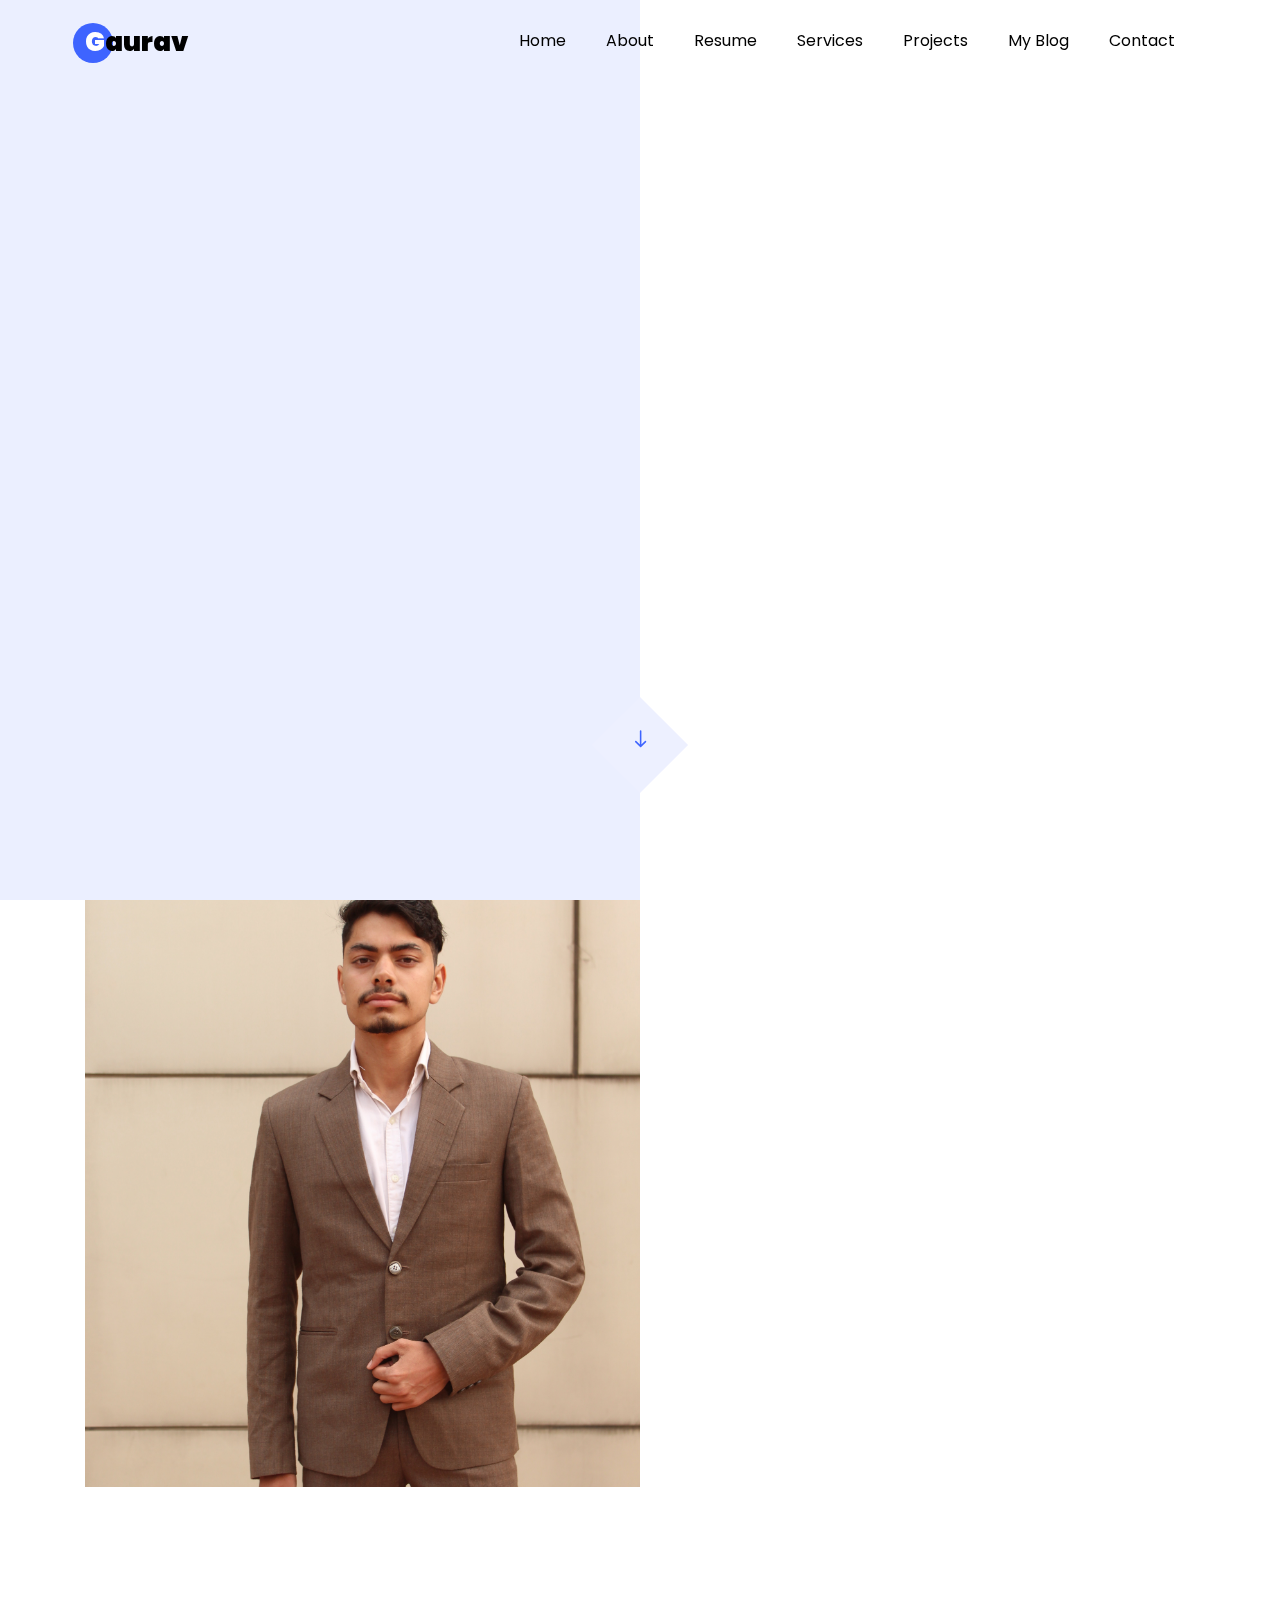
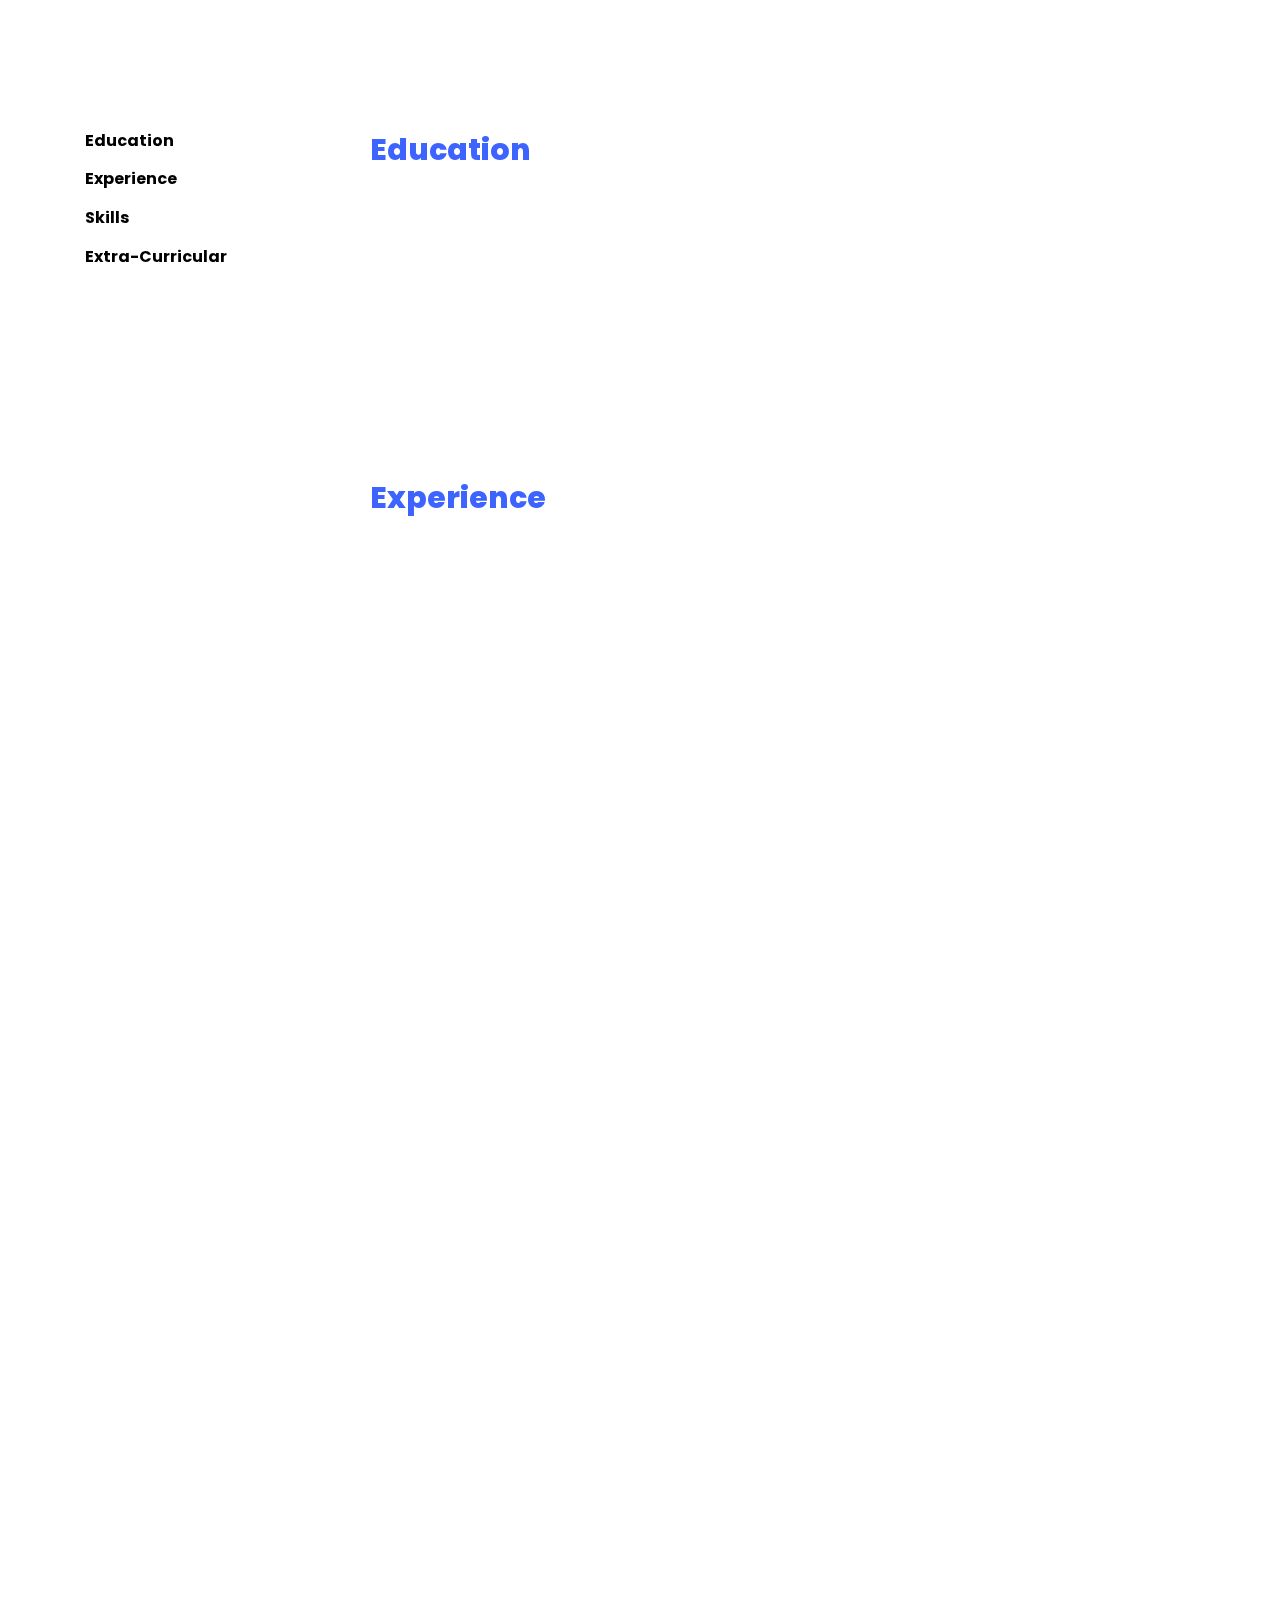
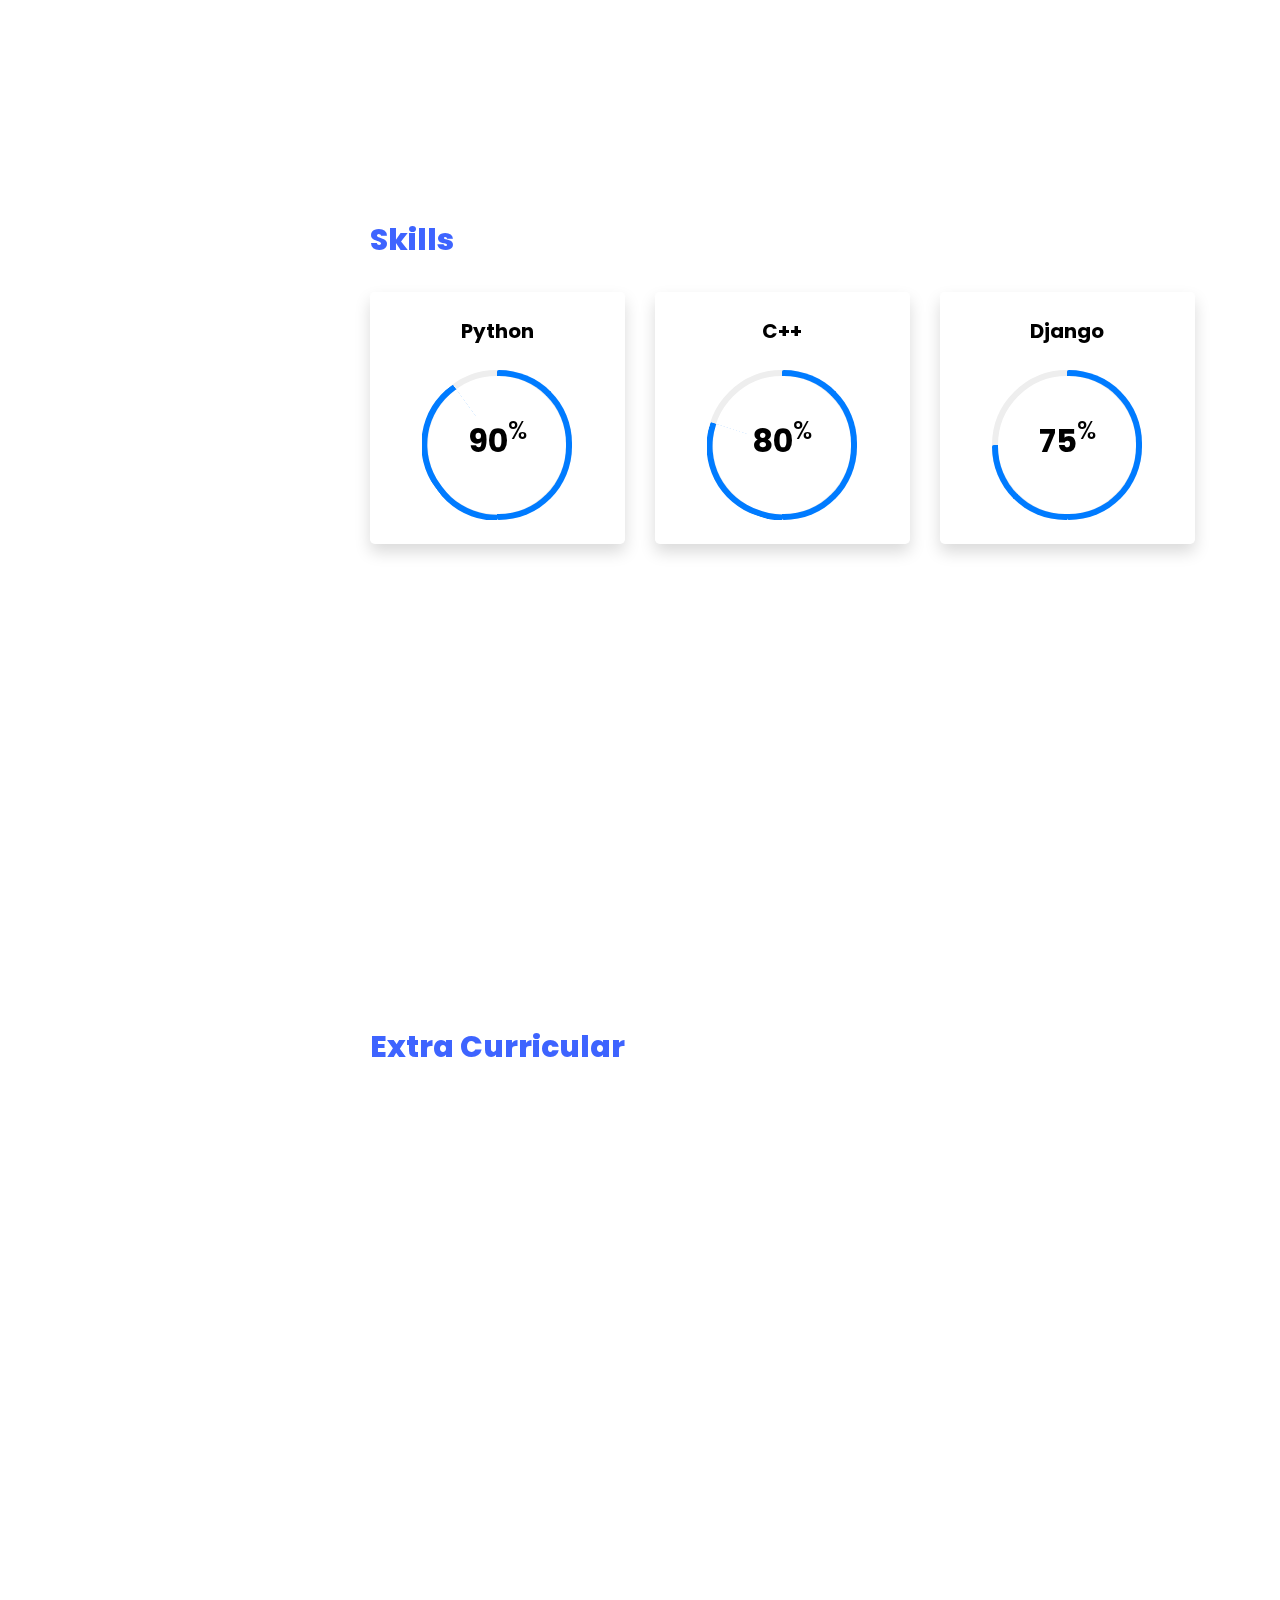
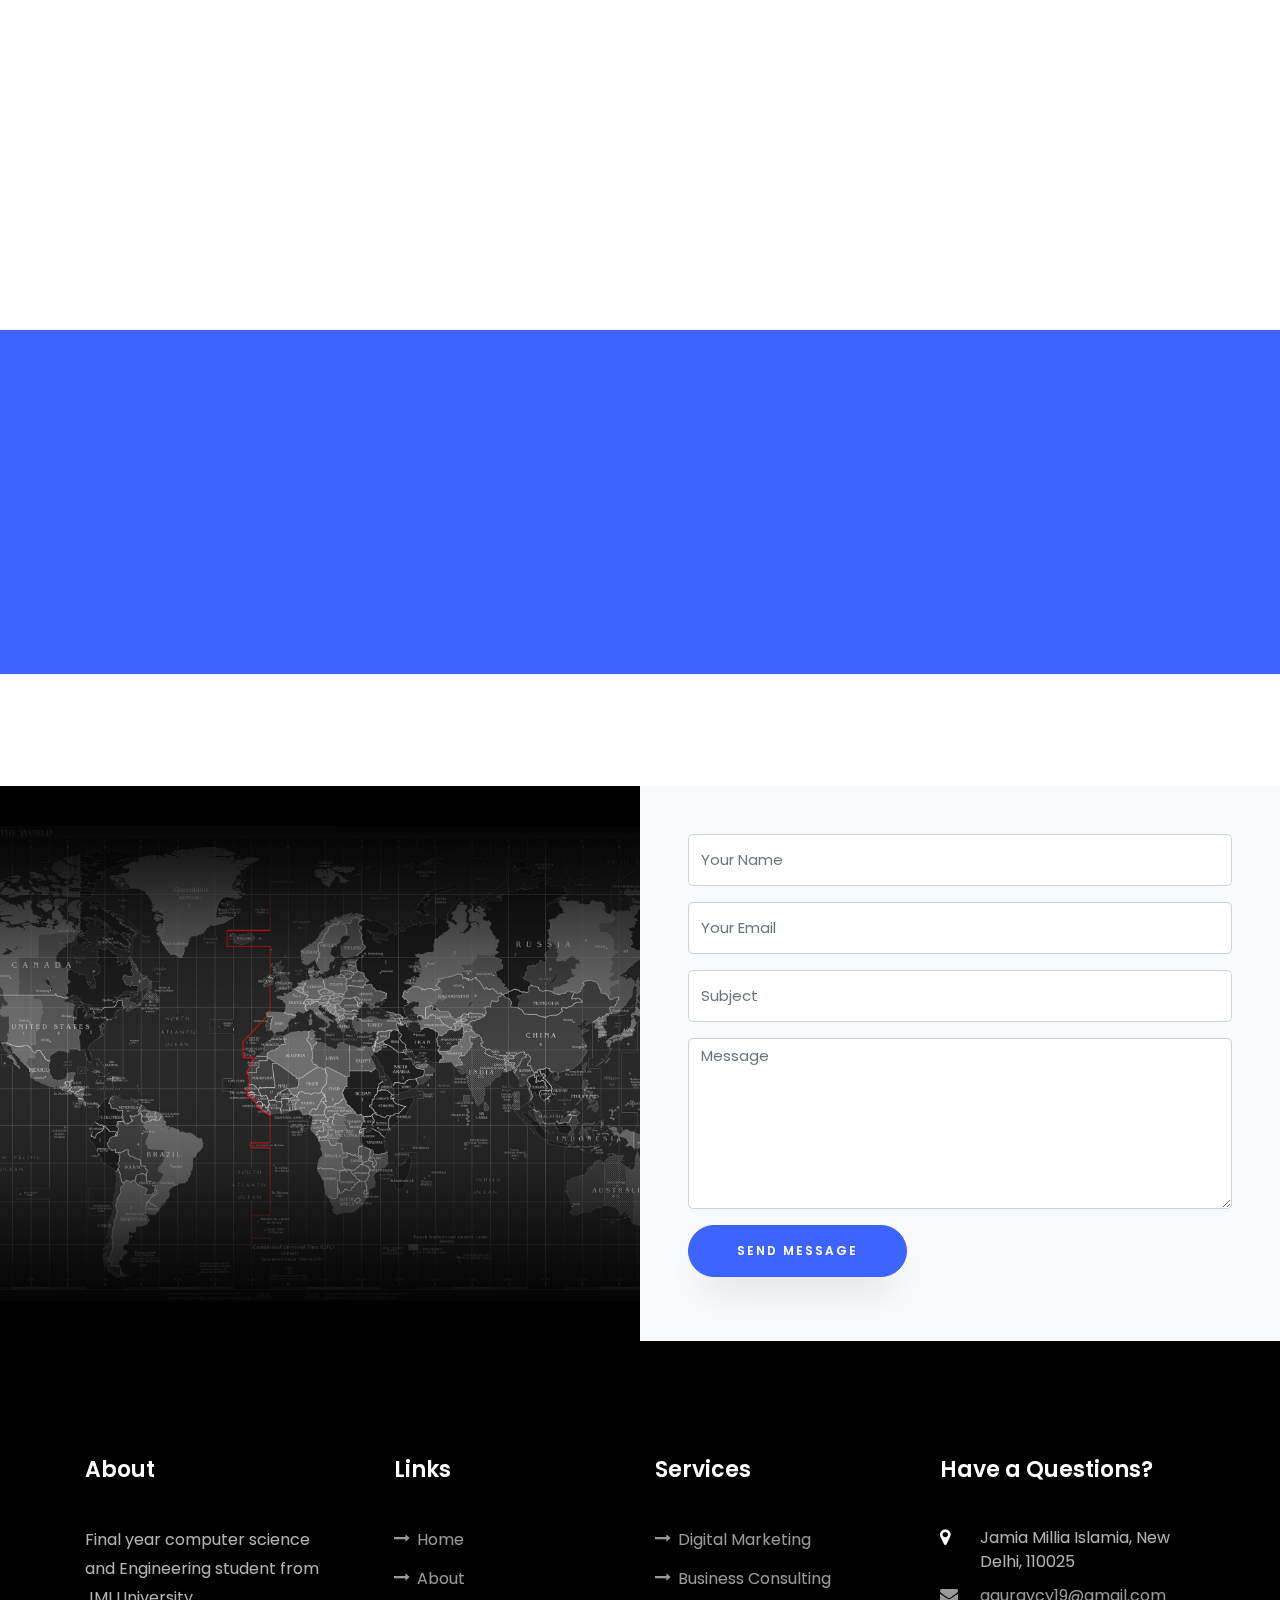
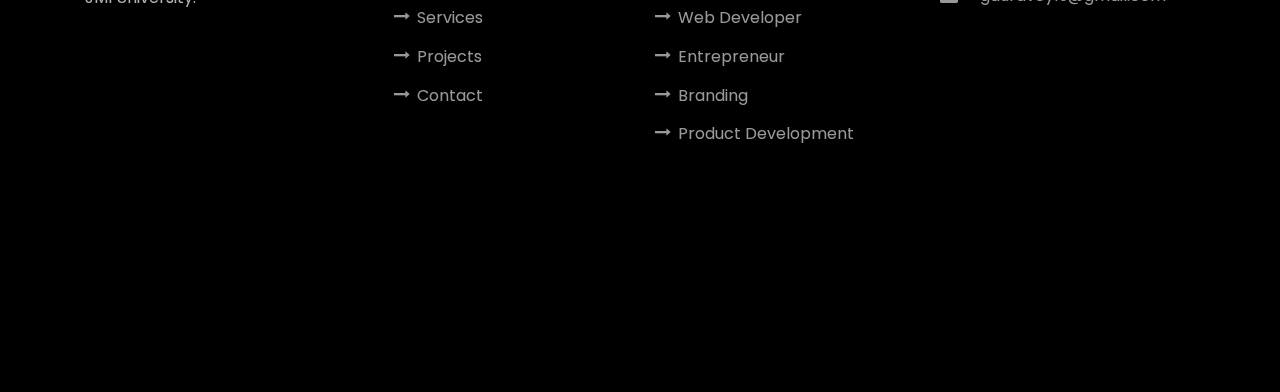
==== commit 36462a9a: "Update index.html" ====
--- a/index.html
+++ b/index.html
@@ -164,7 +164,7 @@
 		    					<span class="date">2019</span>
 		    					<h2>Team Lead</h2>
 		    					<span class="position">EmphasisO - E-Summit, Jamia Millia Islamia</span>
-		    					<p>Co-organised first E-summit in Jamia.  On the first day of summit, we invited Industry leaders to speakand hosted a meet for more than 30 Entrepreneurs who are also alumni of JMI and on second day weorganised an internship fair</p>
+		    					<p>Co-organised first E-summit in Jamia.  On the first day of summit, we invited Industry leaders to speak and hosted a meet for more than 30 Entrepreneurs who are also alumni of JMI and on second day we organised an internship fair</p>
 		    				</div>
 	    				</div>
 	    				<div class="resume-wrap d-flex ftco-animate">
@@ -381,7 +381,7 @@
 		    					<span class="date">2014</span>
 		    					<h2>Child scientist Award from UP government</h2>
 		    					<span class="position">Nation Children Science Congress</span>
-		    					<p>Got Child Scientist award from UP government for develoing a model for Energy Conservation.</p>
+		    					<p>Received Child Scientist award from UP government for develoing a model for Energy Conservation.</p>
 		    				</div>
 	    				</div>
 	    				<div class="resume-wrap d-flex ftco-animate">
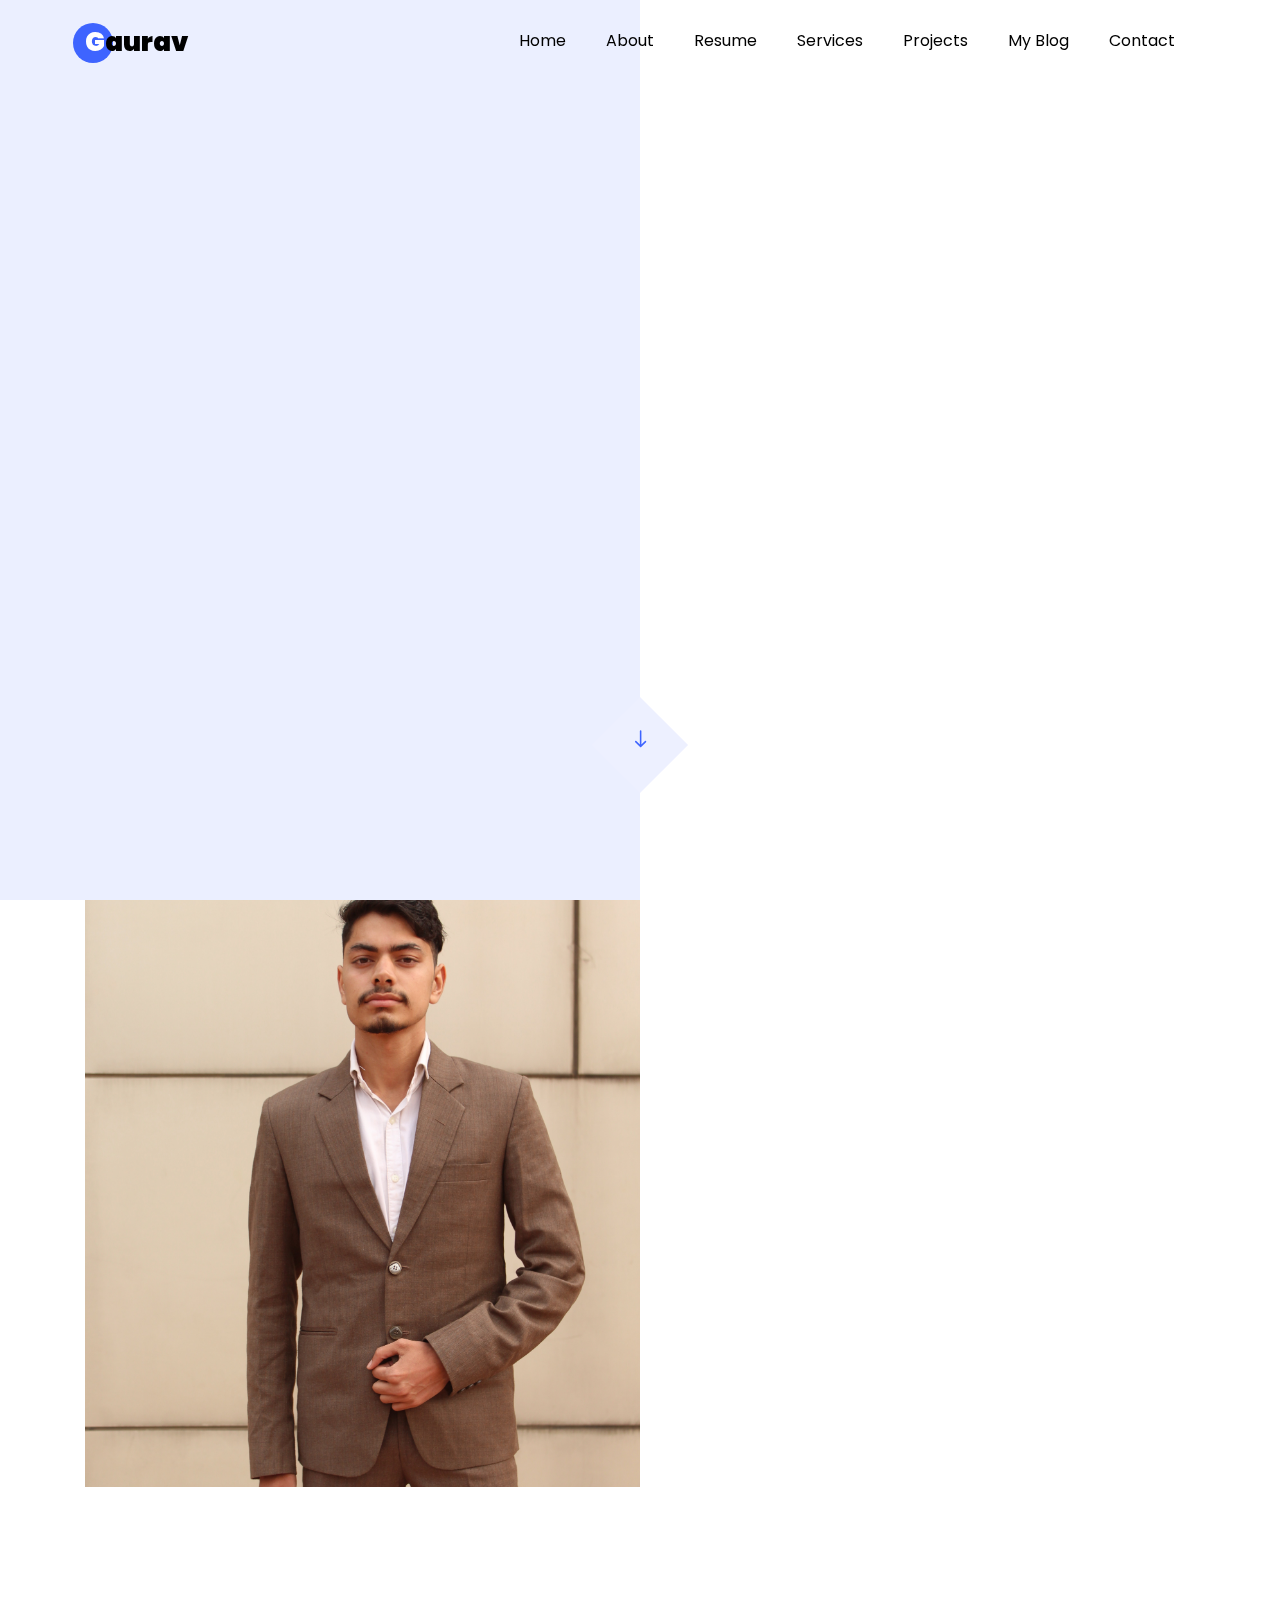
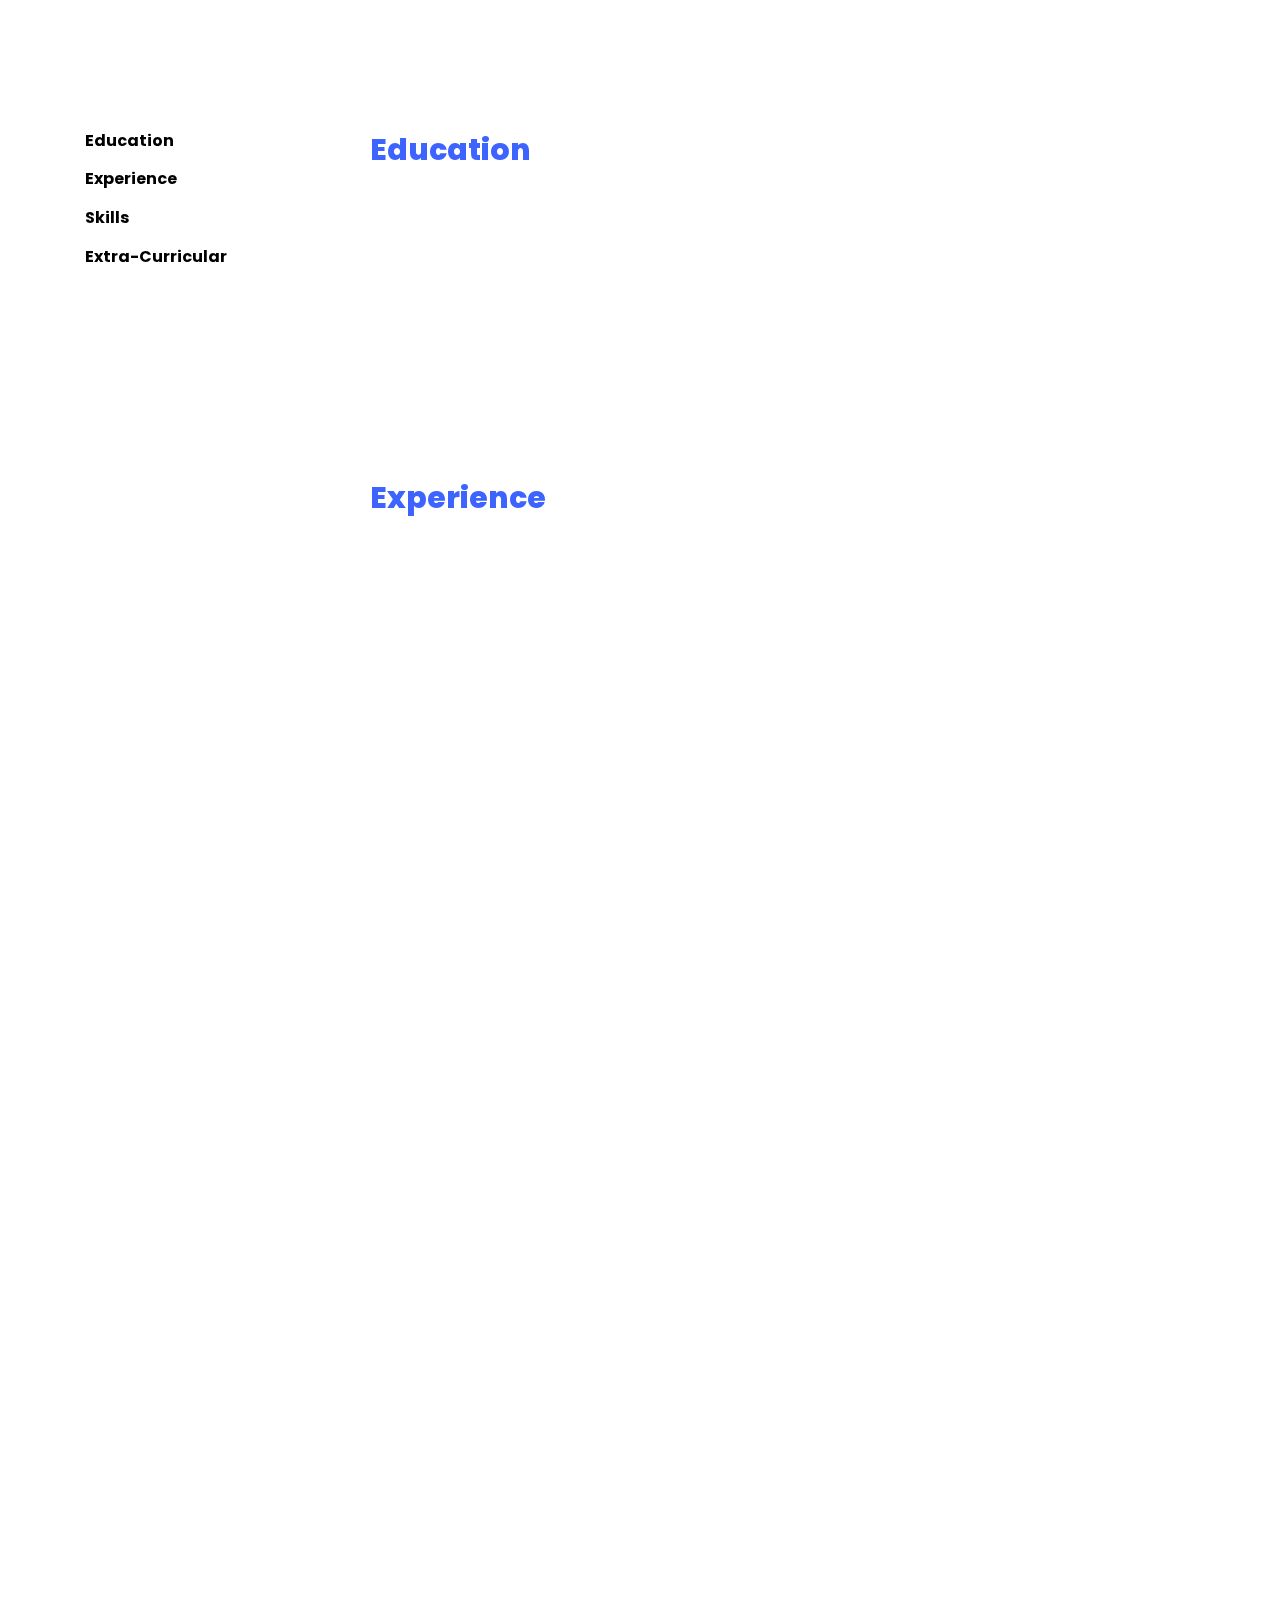
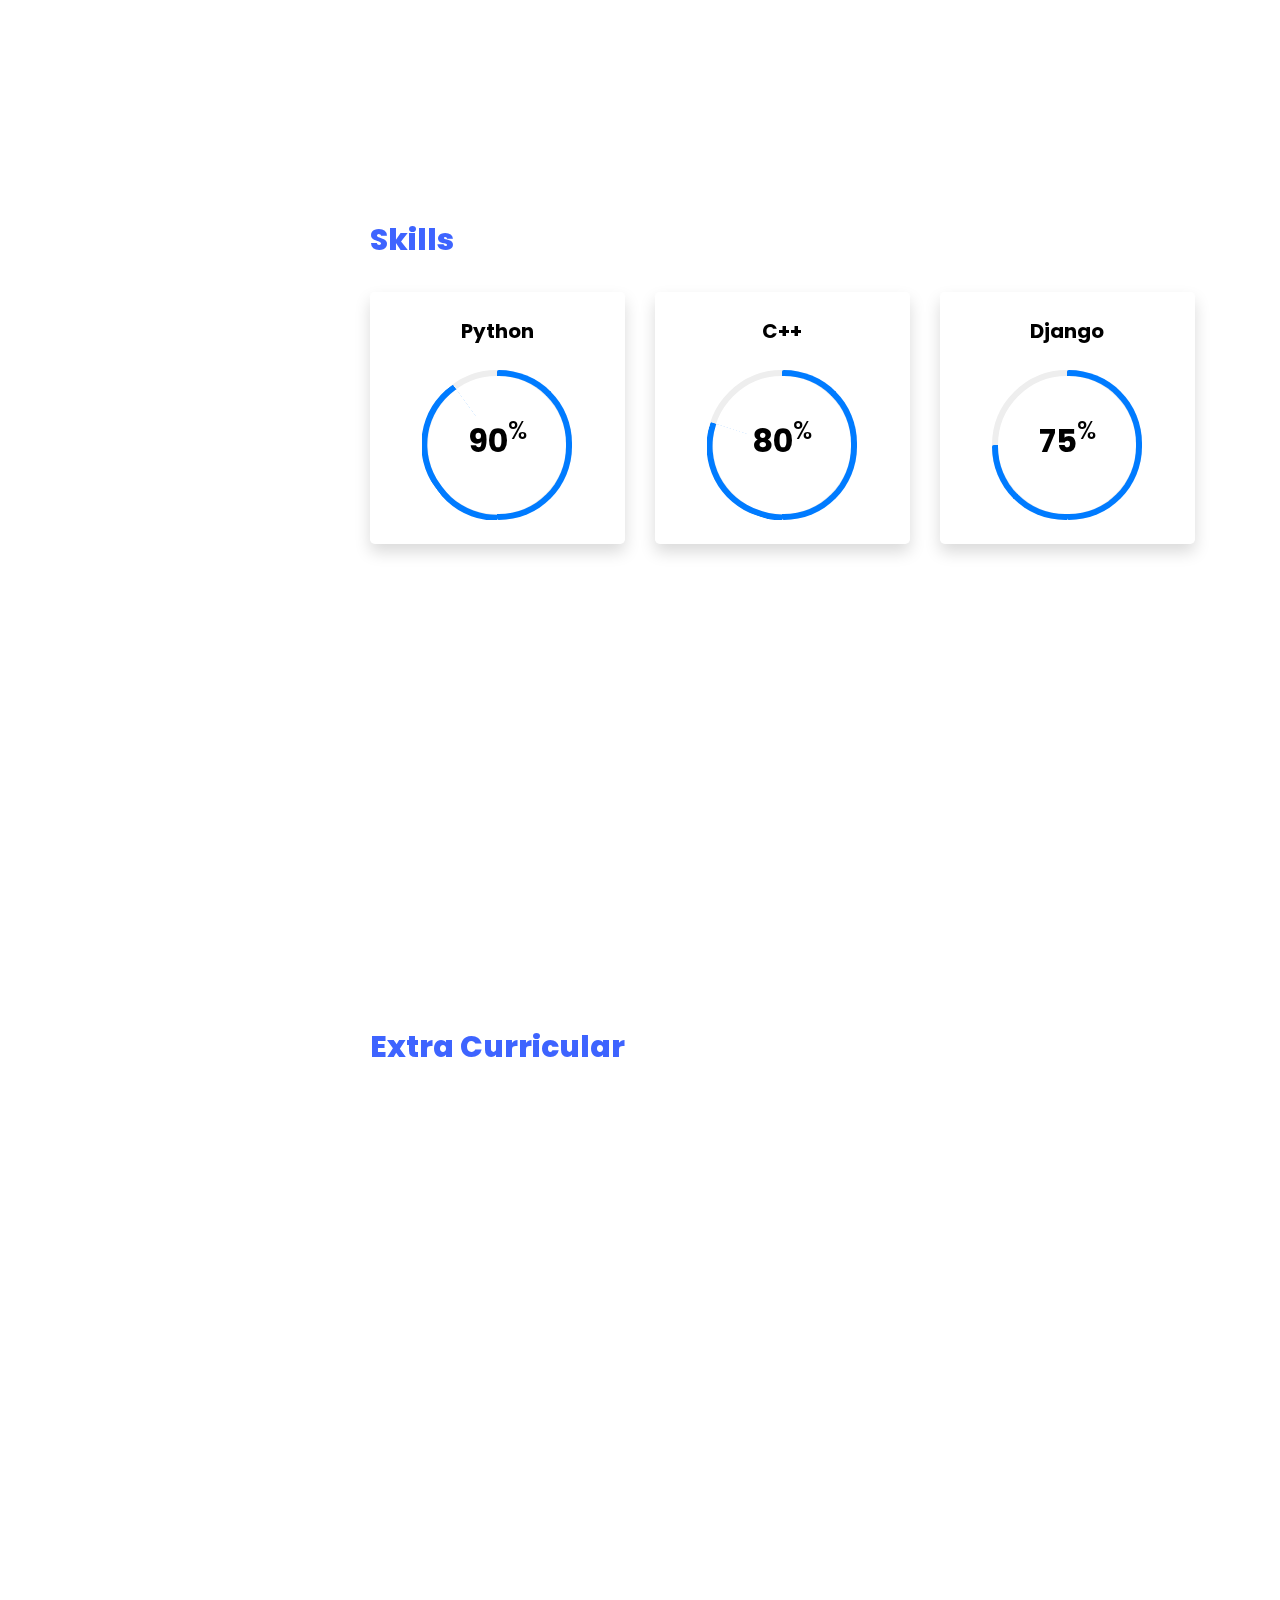
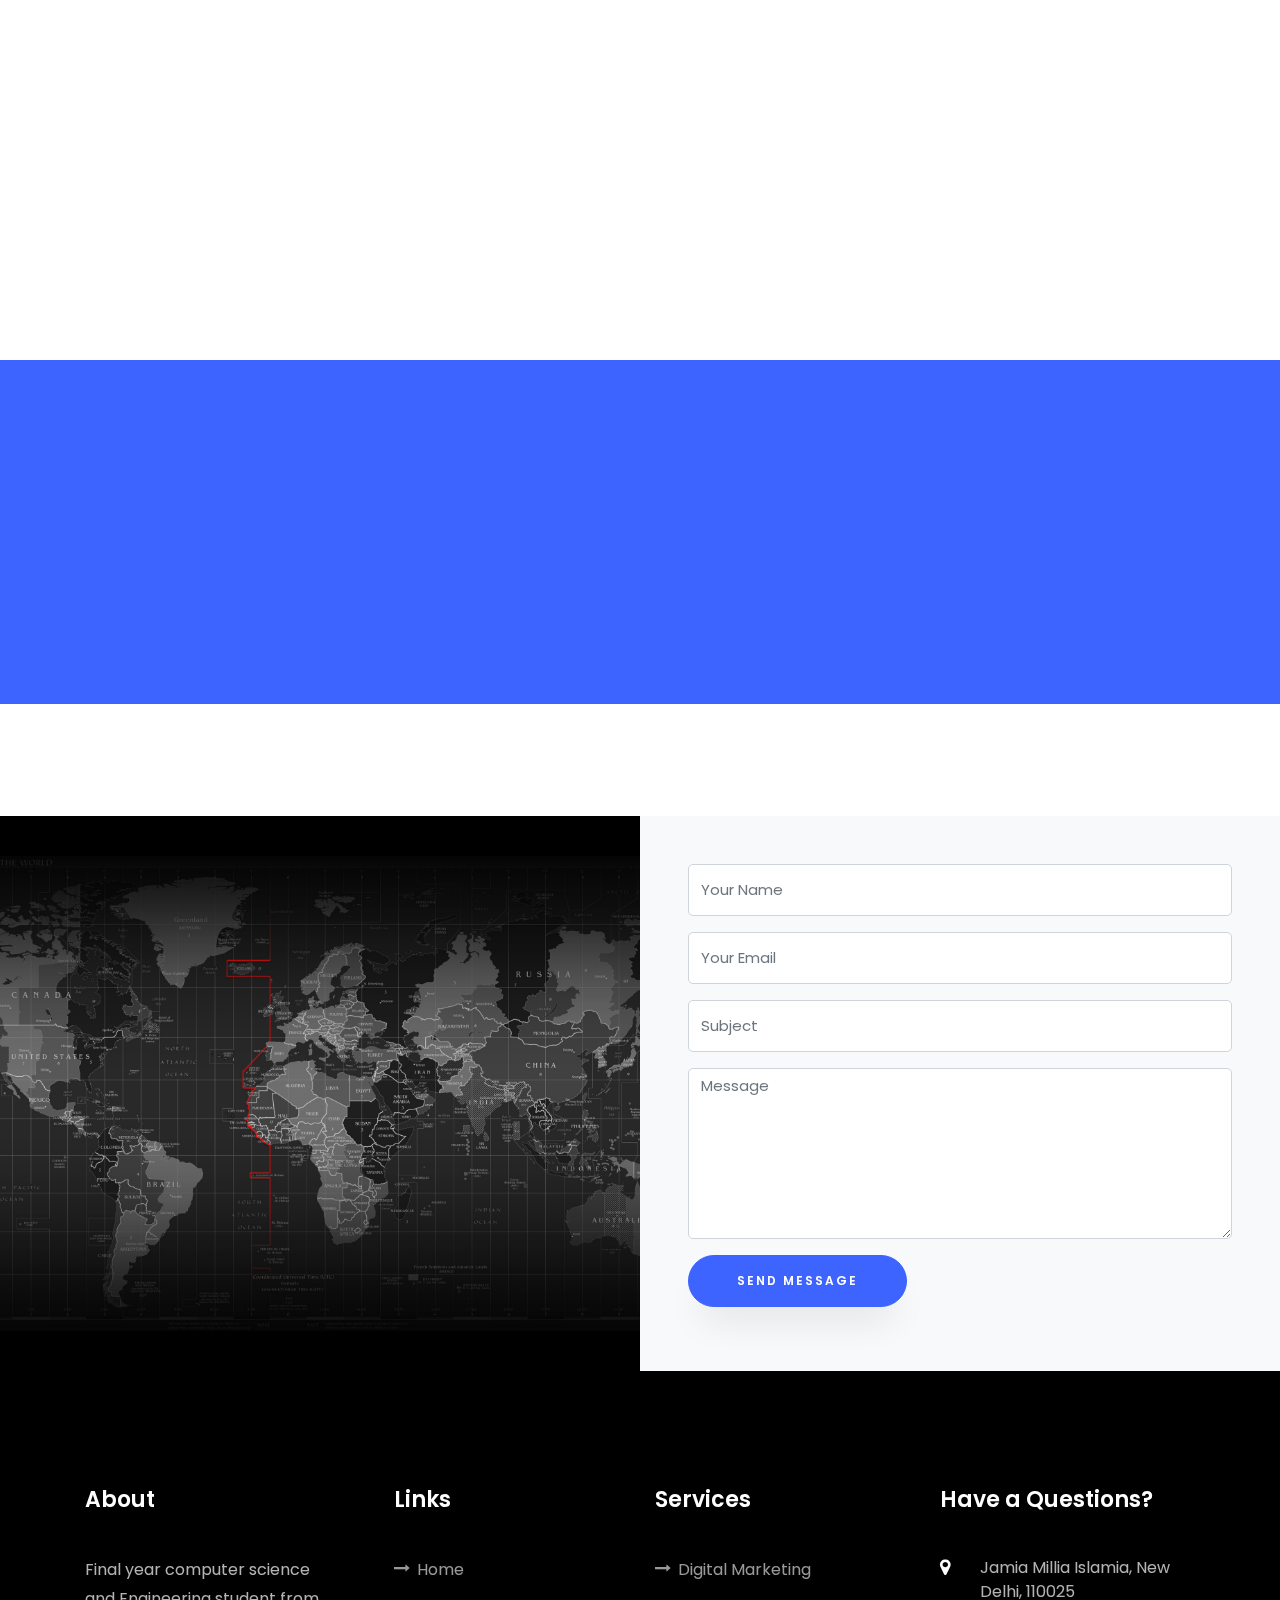
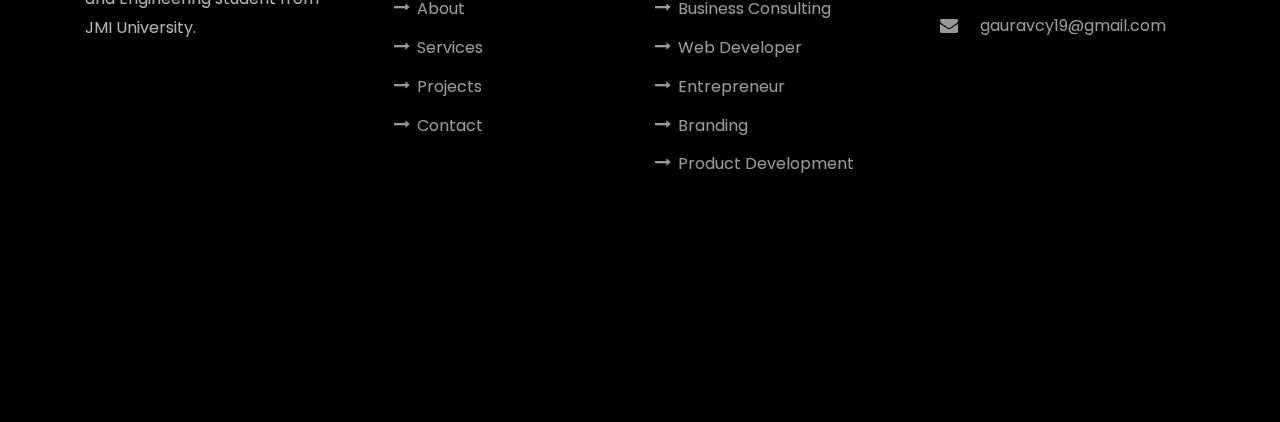
==== commit 2a77f95e: "Update index.html" ====
--- a/index.html
+++ b/index.html
@@ -473,7 +473,7 @@
 								<i class="flaticon-ux-design"></i>
 							</span>
 							<div class="desc">
-								<h3 class="mb-5">Branding</h3>
+								<h3 class="mb-5">Blogging</h3>
 								<p></p>
 							</div>
 						</a>
@@ -579,7 +579,7 @@
               <a href="single.html" class="block-20" style="background-image: url('images/image_1.jpg');">
               </a>
               <div class="text mt-3 float-right d-block">
-                <h3 class="heading"><a href="single.html">Coming Soon</a></h3>
+                <h3 class="heading"><a href="single.html">Programming & Tech Blogs</a></h3>
                 <div class="d-flex align-items-center mb-3 meta">
 	                <p class="mb-0">
 	                	<span class="mr-2">Jan. 1, 2021</span>
@@ -596,7 +596,7 @@
               <a href="single.html" class="block-20" style="background-image: url('images/image_2.jpg');">
               </a>
               <div class="text mt-3 float-right d-block">
-                <h3 class="heading"><a href="single.html">Coming Soon</a></h3>
+                <h3 class="heading"><a href="single.html">Entrepreneurship and Product Development</a></h3>
                 <div class="d-flex align-items-center mb-3 meta">
 	                <p class="mb-0">
 	                	<span class="mr-2">Jan. 1, 2021</span>
@@ -613,7 +613,7 @@
               <a href="single.html" class="block-20" style="background-image: url('images/image_3.jpg');">
               </a>
               <div class="text mt-3 float-right d-block">
-                <h3 class="heading"><a href="single.html">Coming Soon</a></h3>
+                <h3 class="heading"><a href="single.html">Philosophy and Other blogs</a></h3>
                 <div class="d-flex align-items-center mb-3 meta">
 	                <p class="mb-0">
 	                	<span class="mr-2">Jan. 1, 2021</span>
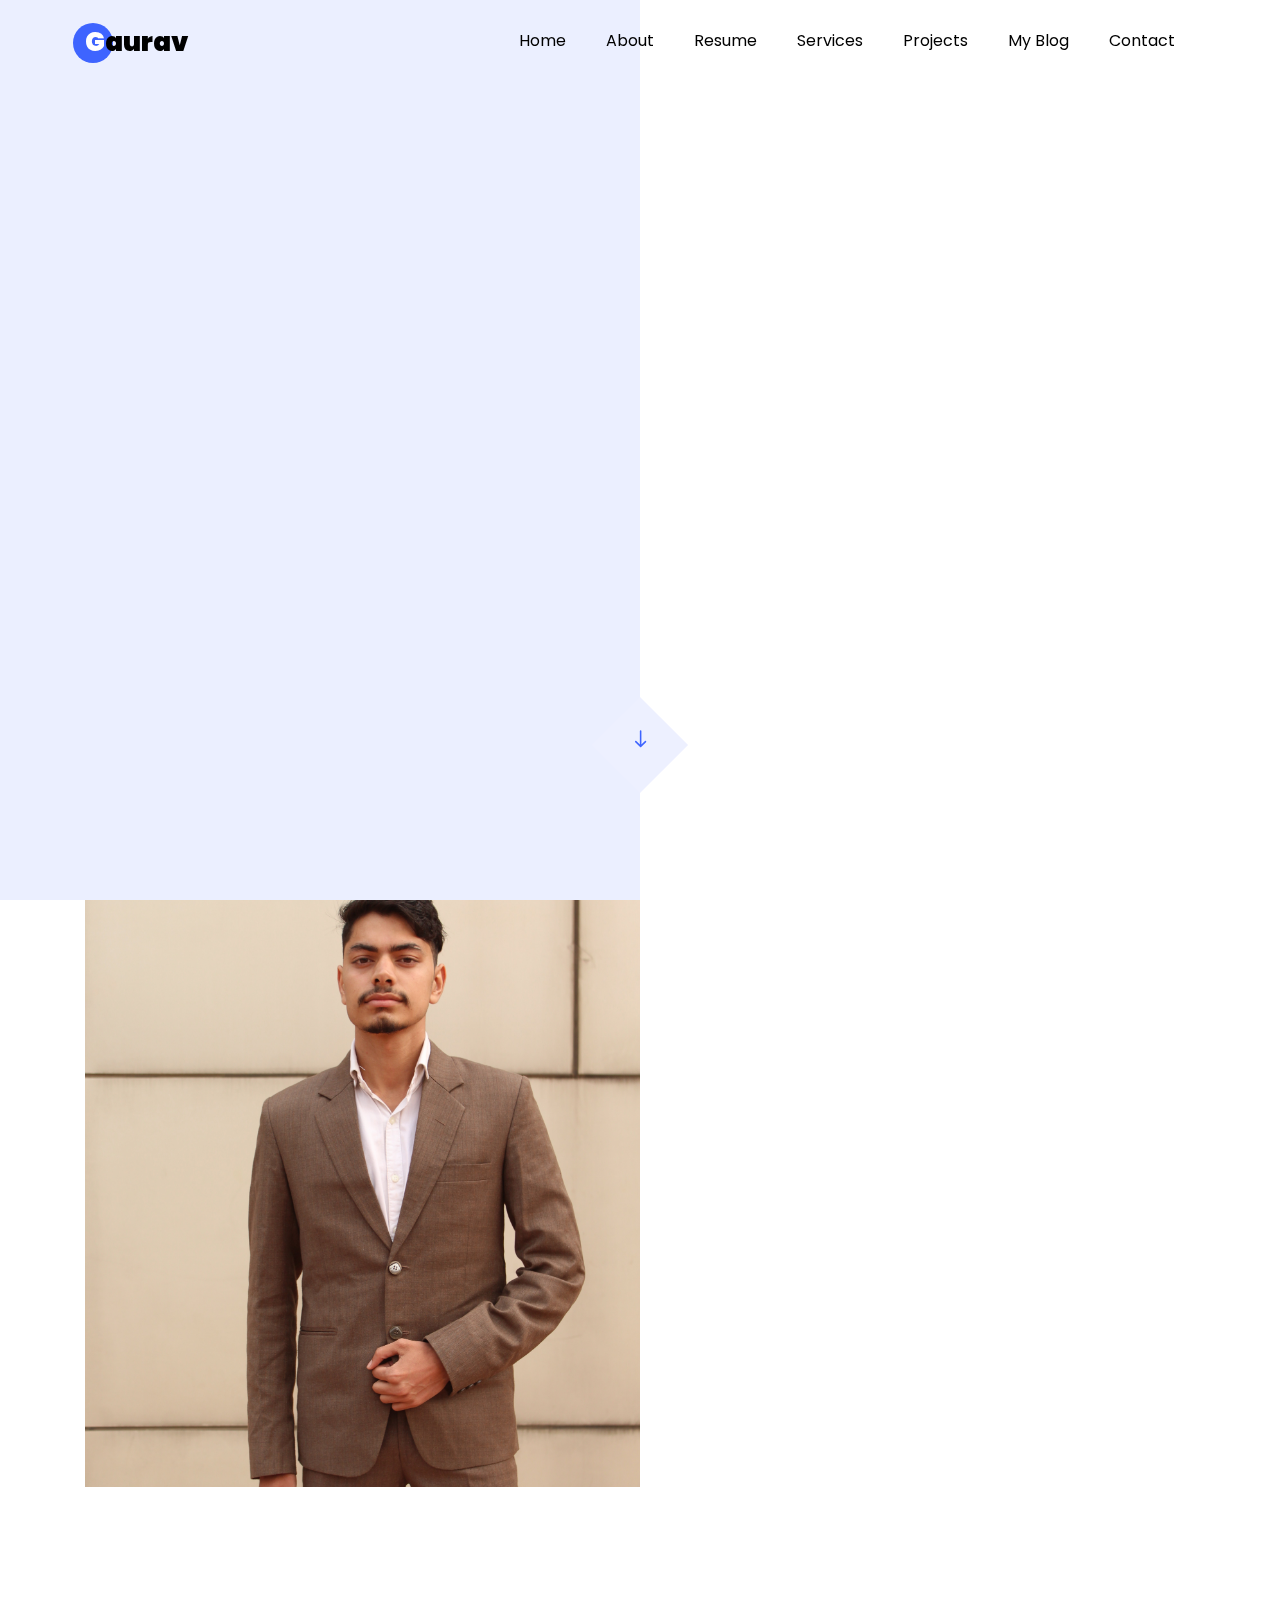
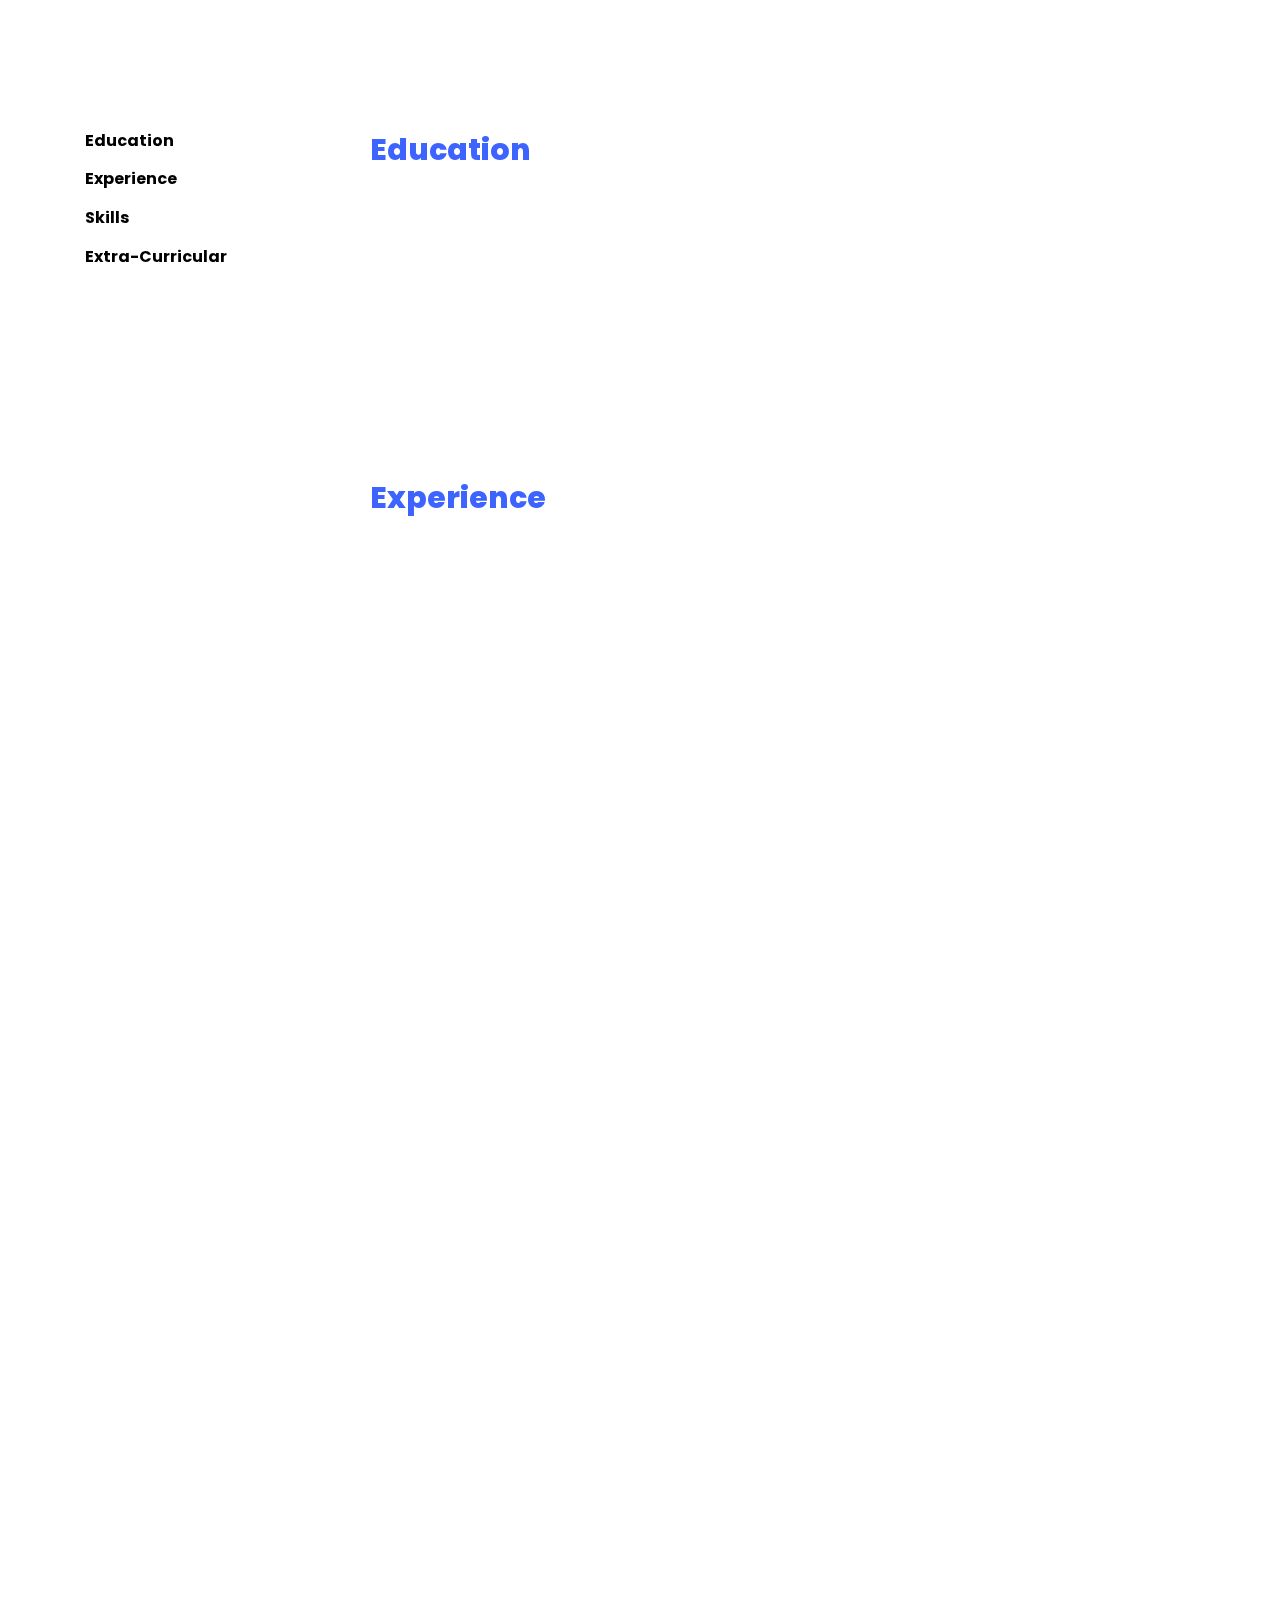
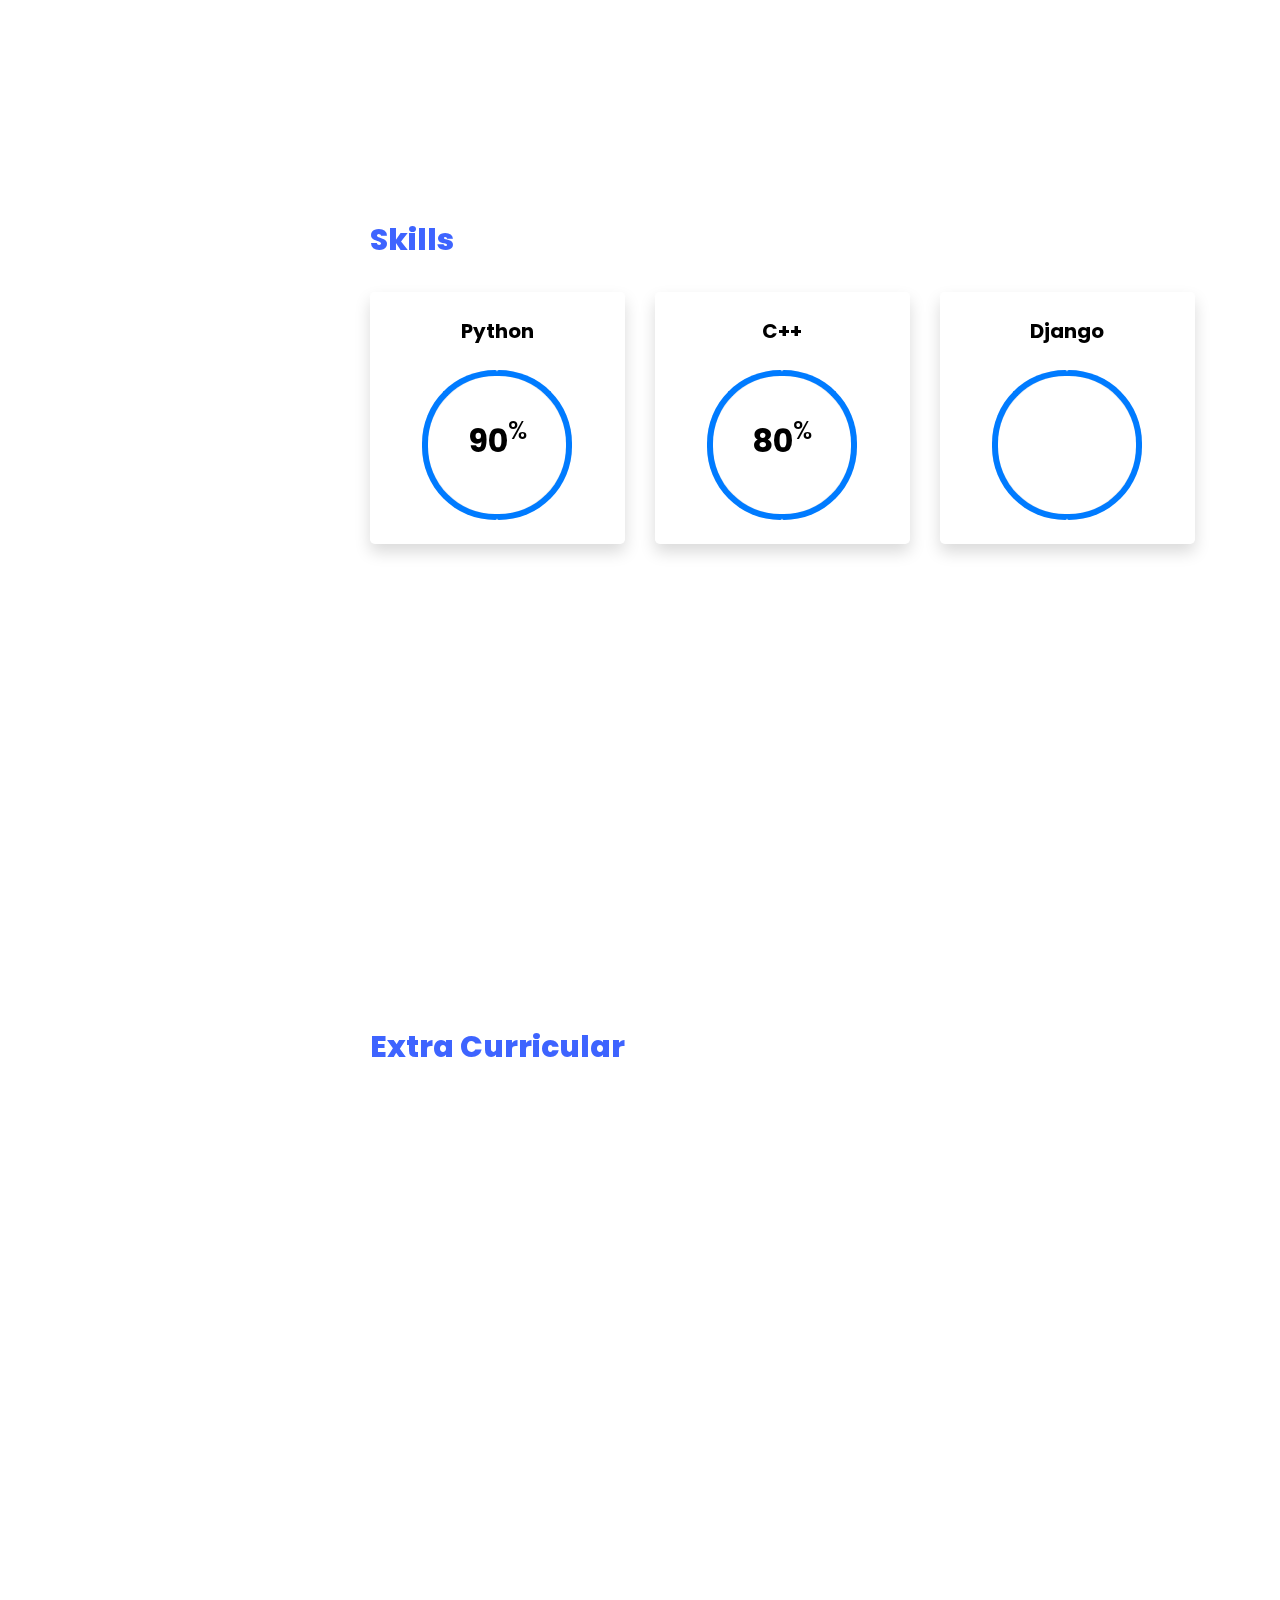
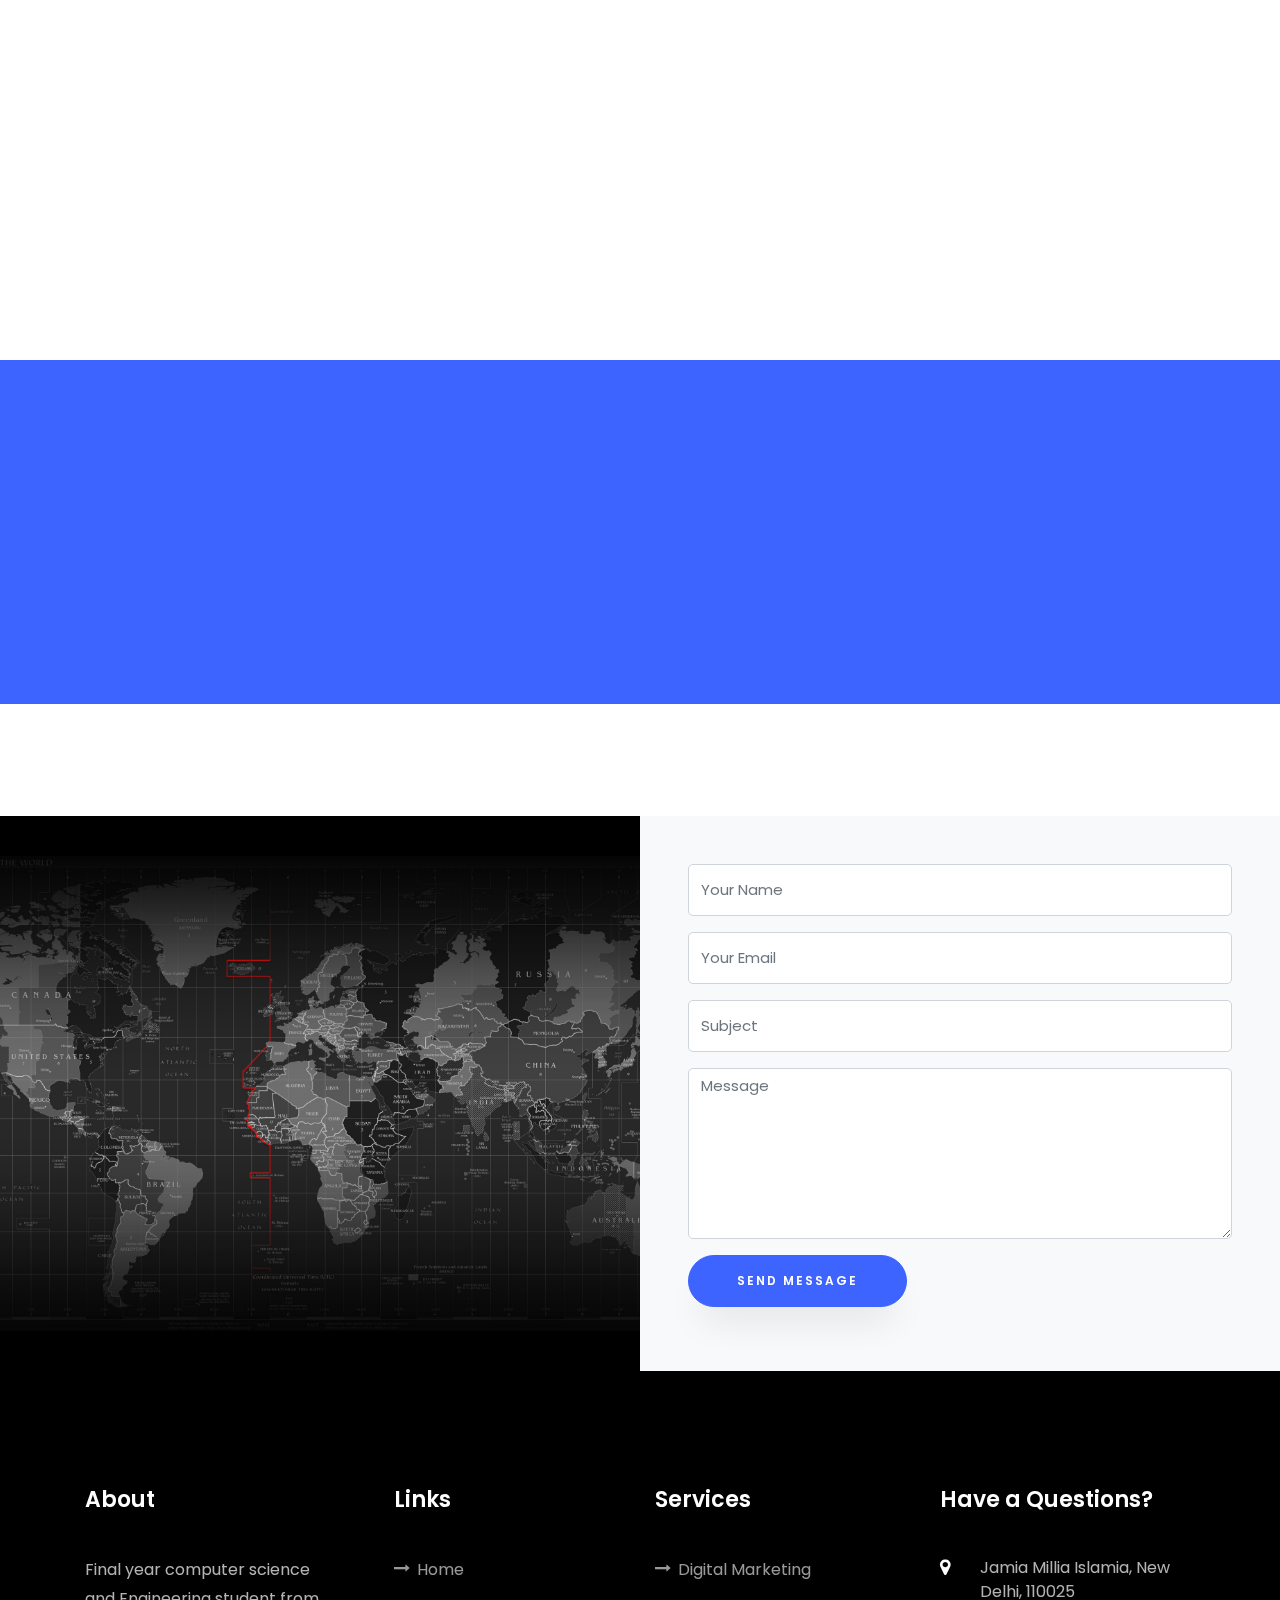
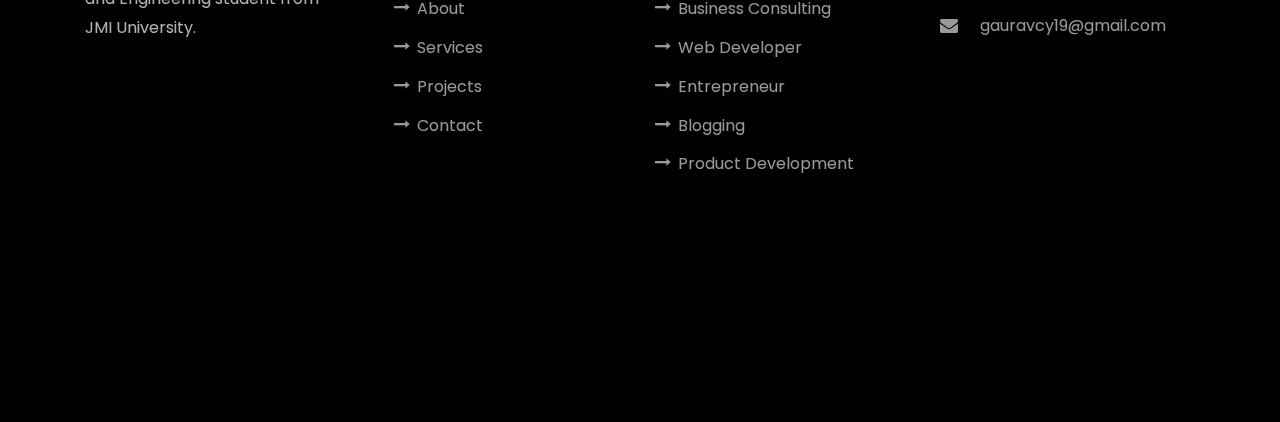
==== commit a2a40335: "Update index.html" ====
--- a/index.html
+++ b/index.html
@@ -210,7 +210,7 @@
 						        <h2 class="h5 font-weight-bold text-center mb-4">Python</h2>
 
 						        <!-- Progress bar 1 -->
-						        <div class="progress mx-auto" data-value='90'>
+						        <div class="progress mx-auto" data-value='100'>
 						          <span class="progress-left">
                         <span class="progress-bar border-primary"></span>
 						          </span>
@@ -232,7 +232,7 @@
 						        <h2 class="h5 font-weight-bold text-center mb-4">C++</h2>
 
 						        <!-- Progress bar 1 -->
-						        <div class="progress mx-auto" data-value='80'>
+						        <div class="progress mx-auto" data-value='100'>
 						          <span class="progress-left">
                         <span class="progress-bar border-primary"></span>
 						          </span>
@@ -254,7 +254,7 @@
 						        <h2 class="h5 font-weight-bold text-center mb-4">Django</h2>
 
 						        <!-- Progress bar 1 -->
-						        <div class="progress mx-auto" data-value='75'>
+						        <div class="progress mx-auto" data-value='100'>
 						          <span class="progress-left">
                         <span class="progress-bar border-primary"></span>
 						          </span>
@@ -262,7 +262,9 @@
                         <span class="progress-bar border-primary"></span>
 						          </span>
 						          <div class="progress-value w-100 h-100 rounded-circle d-flex align-items-center justify-content-center">
-						            <div class="h2 font-weight-bold">75<sup class="small">%</sup></div>
+						            <!--<div class="h2 font-weight-bold">75<sup class="small">%</sup></div>-->
+								  <div class="icon-django"></div>
+								  
 						          </div>
 						        </div>
 						     
@@ -275,8 +277,8 @@
 										<h3>MySQL</h3>
 										<div class="progress">
 										 	<div class="progress-bar color-1" role="progressbar" aria-valuenow="90"
-										  	aria-valuemin="0" aria-valuemax="100" style="width:90%">
-										    <span>90%</span>
+										  	aria-valuemin="0" aria-valuemax="100" style="width:100%">
+										    <!--<span>90%</span>-->
 										  	</div>
 										</div>
 									</div>
@@ -286,8 +288,8 @@
 										<h3>Data Structure &amp Algorithms </h3>
 										<div class="progress">
 										 	<div class="progress-bar color-2" role="progressbar" aria-valuenow="85"
-										  	aria-valuemin="0" aria-valuemax="100" style="width:85%">
-										    <span>85%</span>
+										  	aria-valuemin="0" aria-valuemax="100" style="width:100%">
+										    
 										  	</div>
 										</div>
 									</div>
@@ -297,8 +299,8 @@
 										<h3>Leadership</h3>
 										<div class="progress">
 										 	<div class="progress-bar color-3" role="progressbar" aria-valuenow="95"
-										  	aria-valuemin="0" aria-valuemax="100" style="width:95%">
-										    <span>95%</span>
+										  	aria-valuemin="0" aria-valuemax="100" style="width:100%">
+										    
 										  	</div>
 										</div>
 									</div>
@@ -308,8 +310,8 @@
 										<h3>Probllem Solving</h3>
 										<div class="progress">
 										 	<div class="progress-bar color-4" role="progressbar" aria-valuenow="90"
-										  	aria-valuemin="0" aria-valuemax="100" style="width:90%">
-										    <span>90%</span>
+										  	aria-valuemin="0" aria-valuemax="100" style="width:100%">
+										    
 										  	</div>
 										</div>
 									</div>
@@ -319,8 +321,8 @@
 										<h3>WordPress</h3>
 										<div class="progress">
 										 	<div class="progress-bar color-5" role="progressbar" aria-valuenow="70"
-										  	aria-valuemin="0" aria-valuemax="100" style="width:70%">
-										    <span>70%</span>
+										  	aria-valuemin="0" aria-valuemax="100" style="width:100%">
+										    
 										  	</div>
 										</div>
 									</div>
@@ -330,8 +332,8 @@
 										<h3>SEO</h3>
 										<div class="progress">
 										 	<div class="progress-bar color-6" role="progressbar" aria-valuenow="80"
-										  	aria-valuemin="0" aria-valuemax="100" style="width:80%">
-										    <span>80%</span>
+										  	aria-valuemin="0" aria-valuemax="100" style="width:100%">
+										    
 										  	</div>
 										</div>
 									</div>
@@ -341,8 +343,8 @@
 										<h3>OOPs</h3>
 										<div class="progress">
 										 	<div class="progress-bar color-6" role="progressbar" aria-valuenow="80"
-										  	aria-valuemin="0" aria-valuemax="100" style="width:80%">
-										    <span>80%</span>
+										  	aria-valuemin="0" aria-valuemax="100" style="width:100%">
+										    <!--<span>80%</span>-->
 										  	</div>
 										</div>
 									</div>
@@ -352,8 +354,8 @@
 										<h3>DBMS</h3>
 										<div class="progress">
 										 	<div class="progress-bar color-6" role="progressbar" aria-valuenow="80"
-										  	aria-valuemin="0" aria-valuemax="100" style="width:80%">
-										    <span>80%</span>
+										  	aria-valuemin="0" aria-valuemax="100" style="width:100%">
+										   
 										  	</div>
 										</div>
 									</div>
@@ -713,7 +715,7 @@
                 <li><a href="#"><span class="icon-long-arrow-right mr-2"></span>Business Consulting</a></li>
                 <li><a href="#"><span class="icon-long-arrow-right mr-2"></span>Web Developer</a></li>
                 <li><a href="#"><span class="icon-long-arrow-right mr-2"></span>Entrepreneur</a></li>
-                <li><a href="#"><span class="icon-long-arrow-right mr-2"></span>Branding</a></li>
+                <li><a href="#"><span class="icon-long-arrow-right mr-2"></span>Blogging</a></li>
 				<li><a href="#"><span class="icon-long-arrow-right mr-2"></span>Product Development</a></li>
               </ul>
             </div>
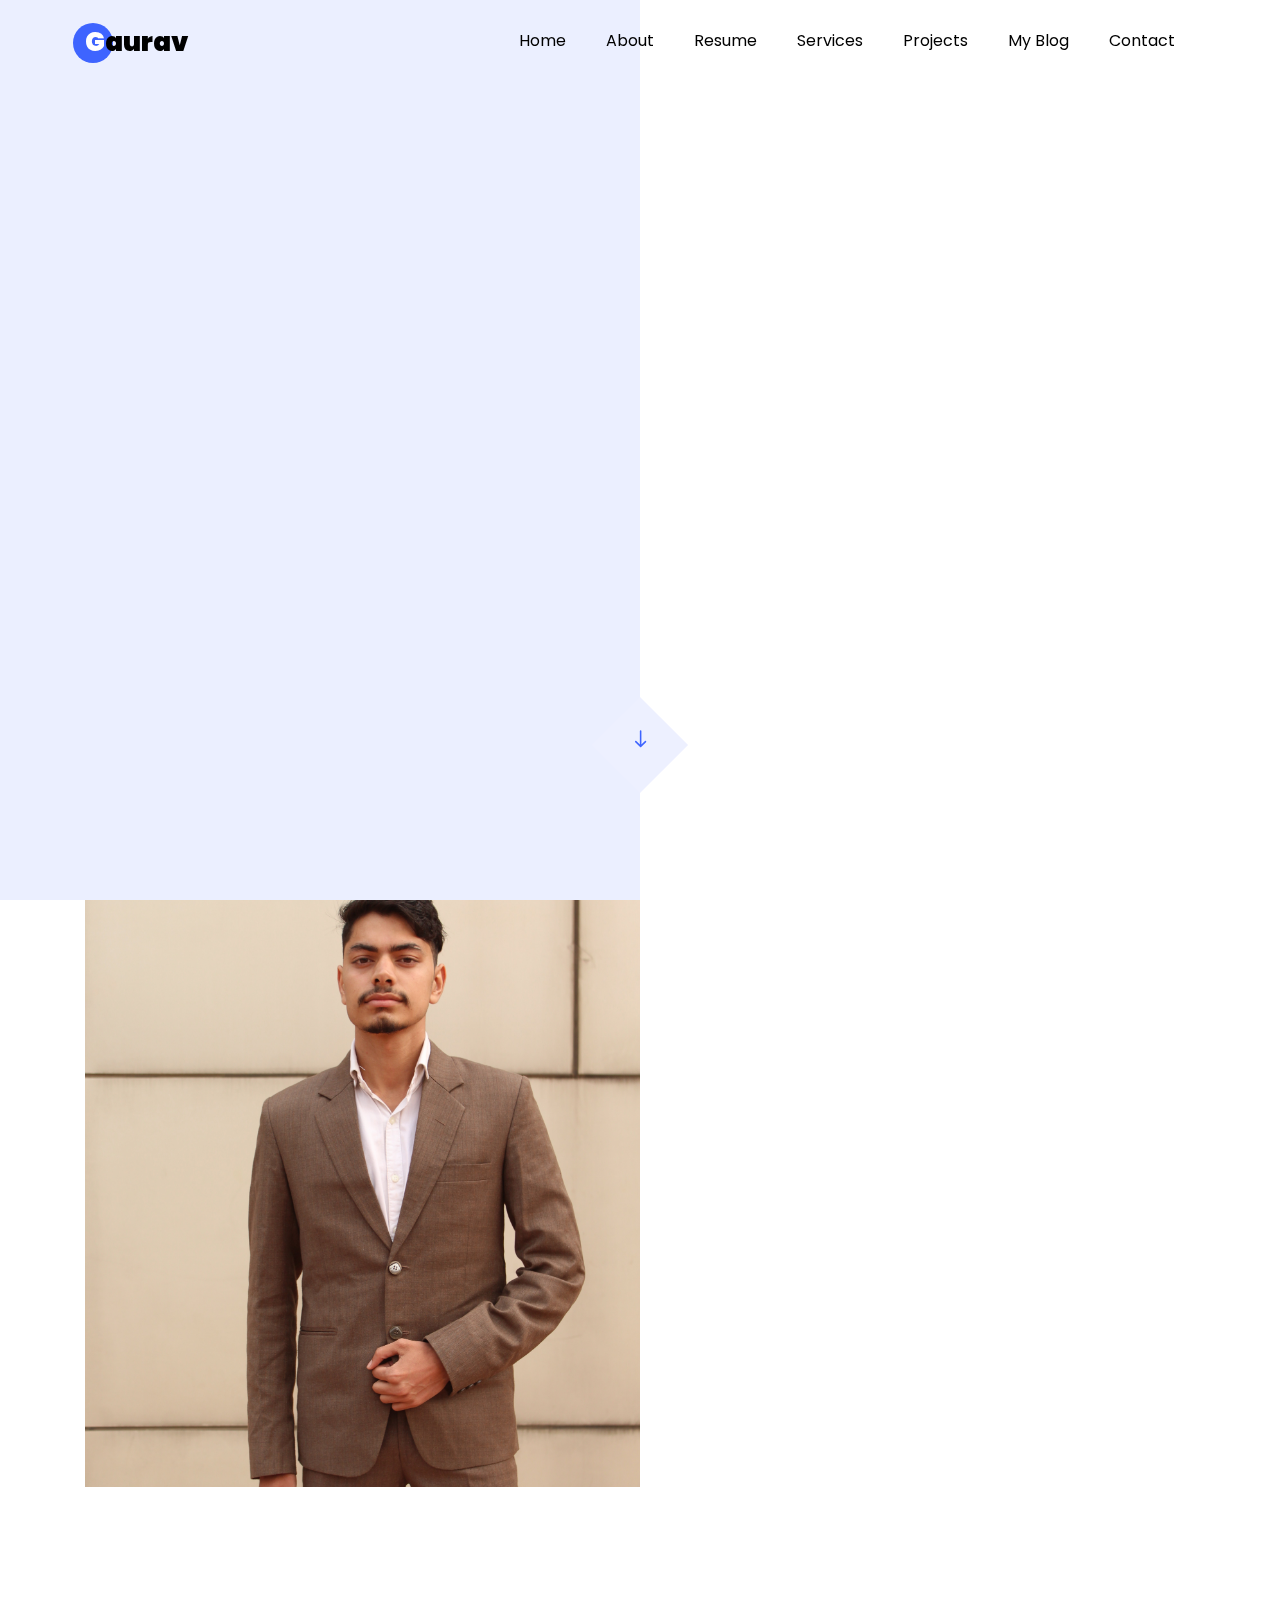
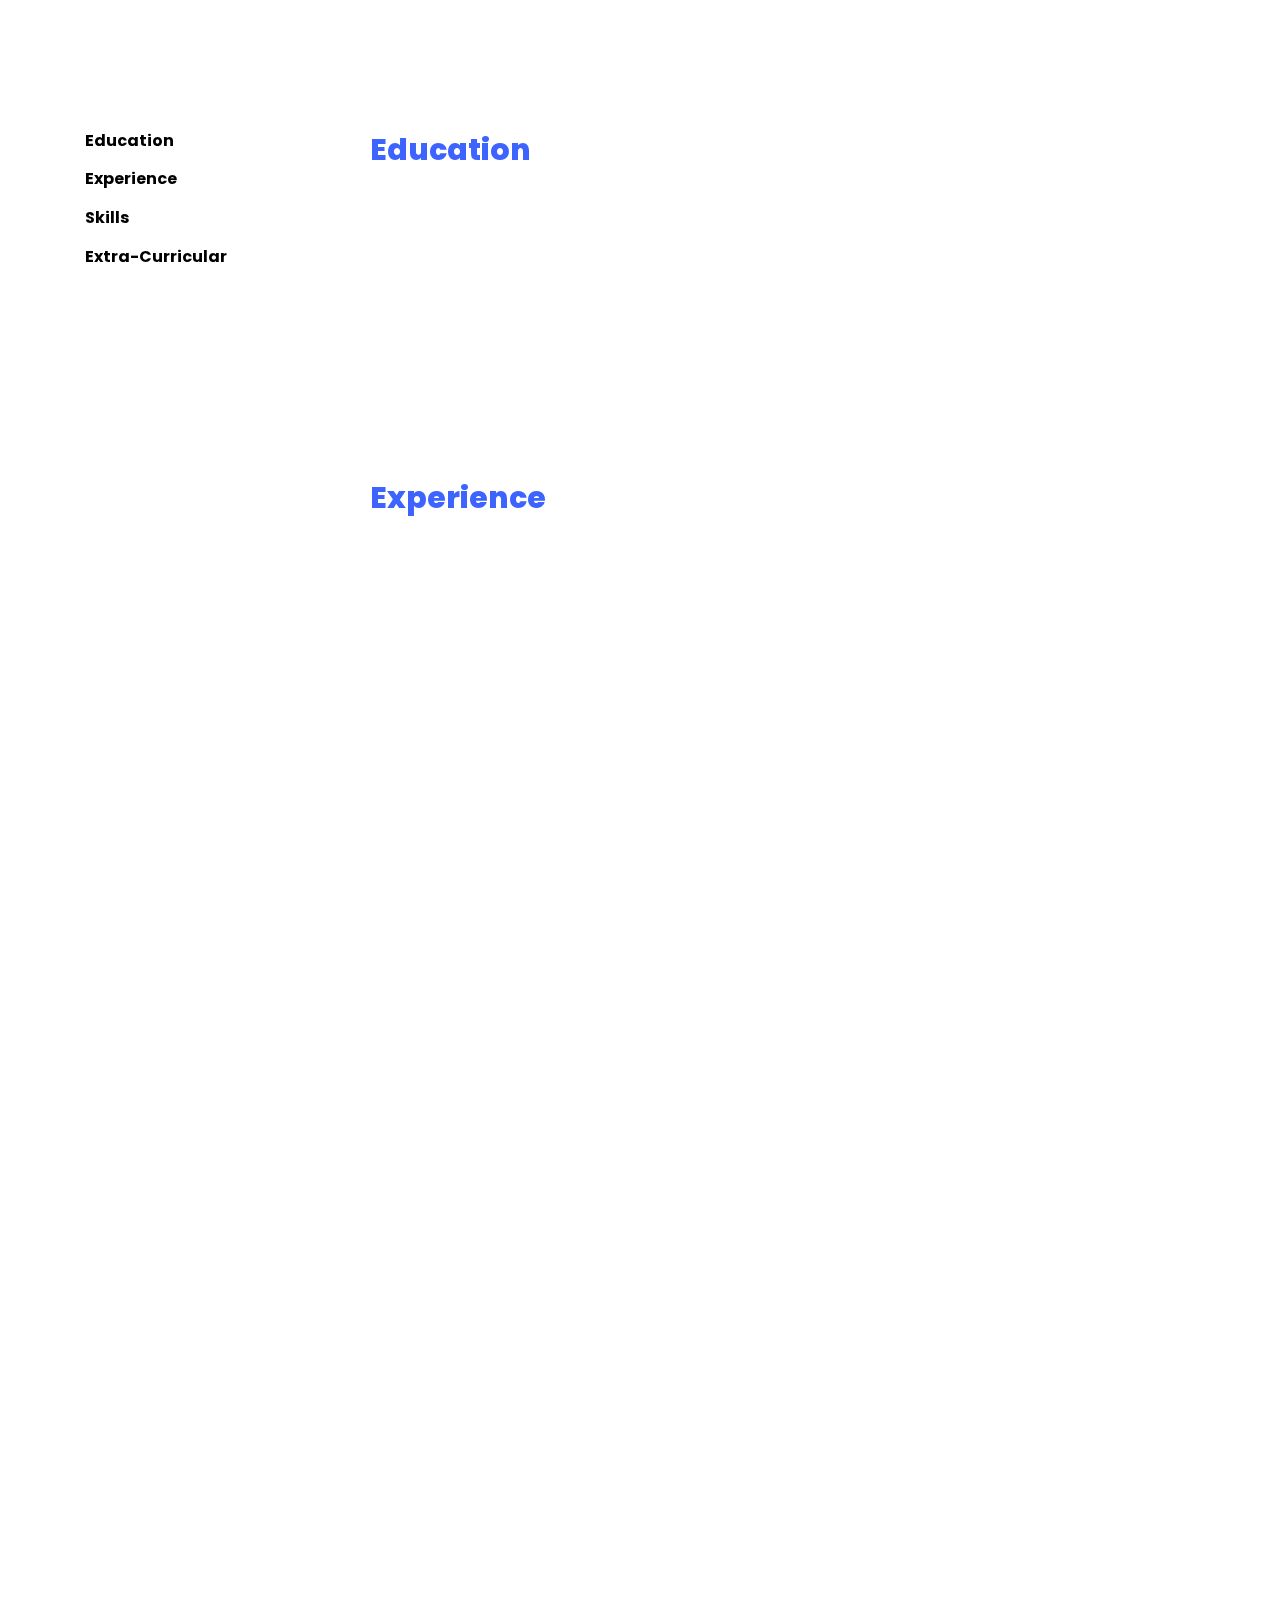
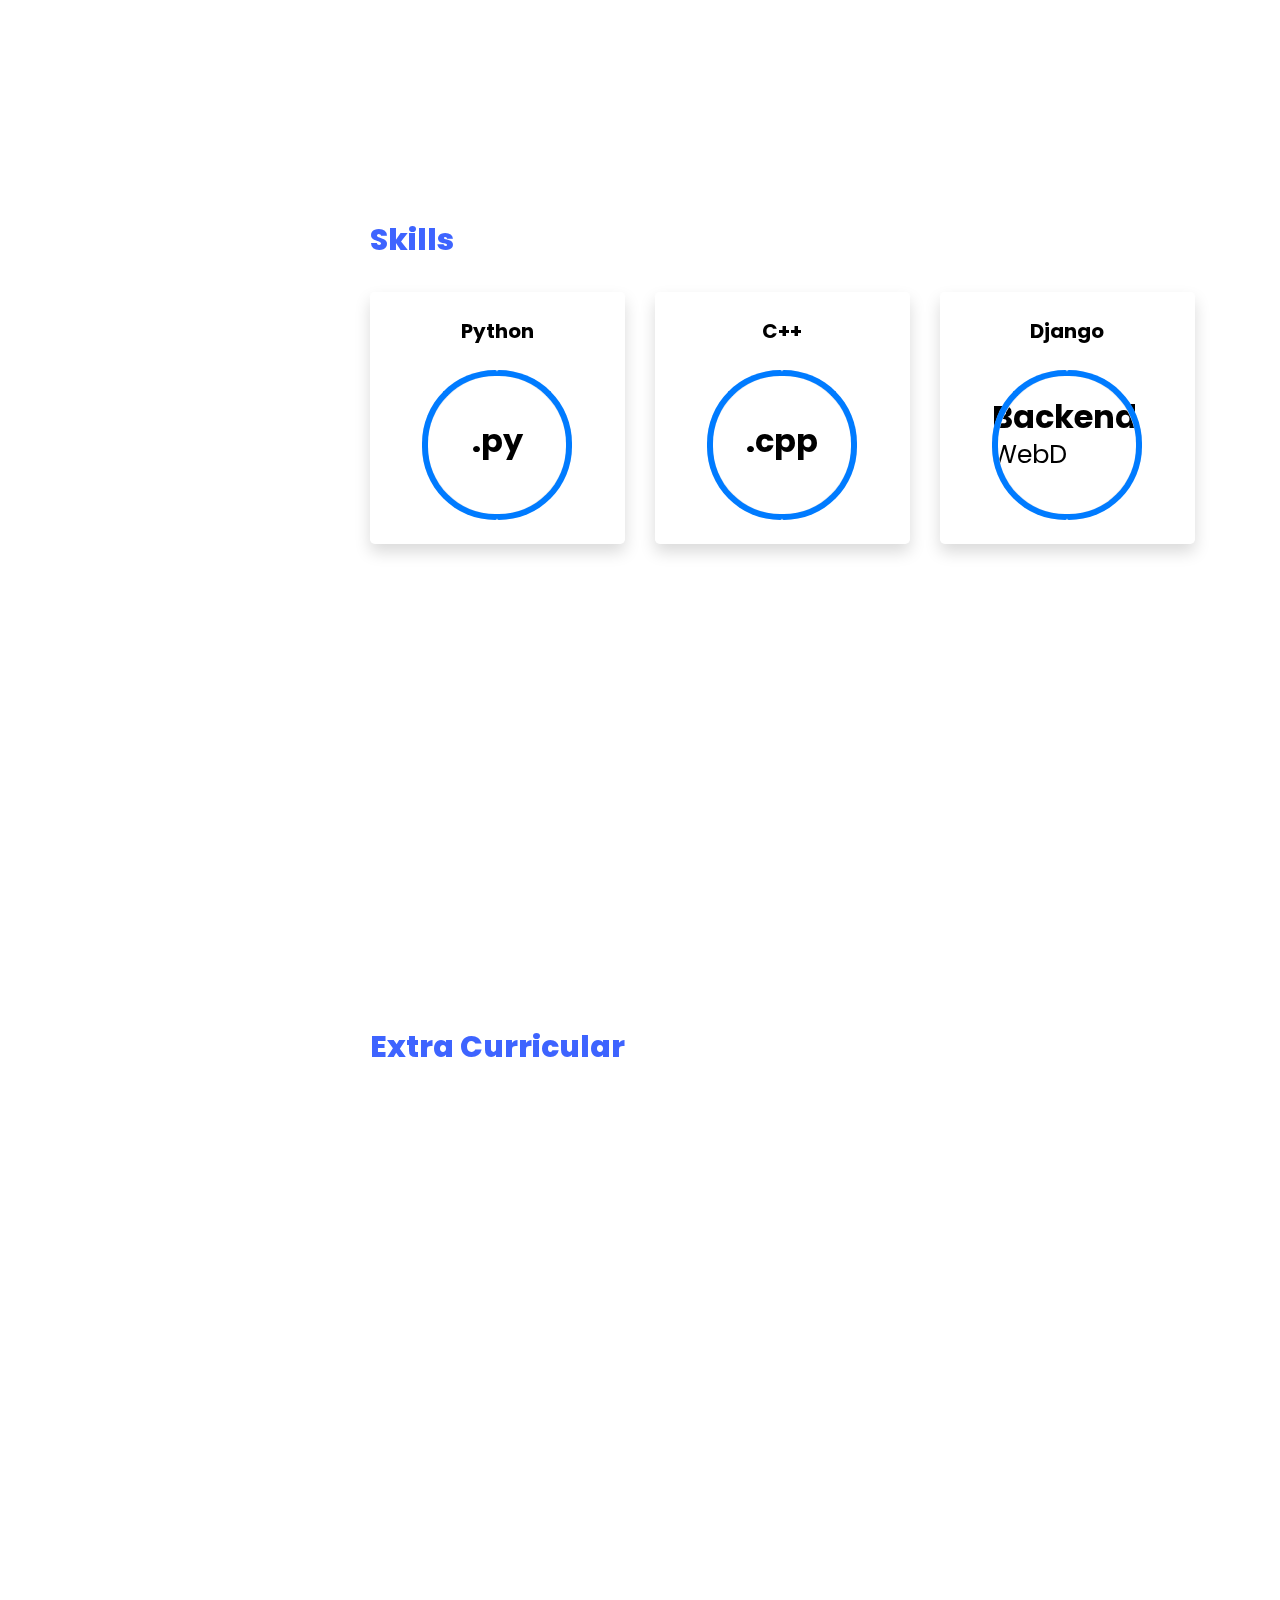
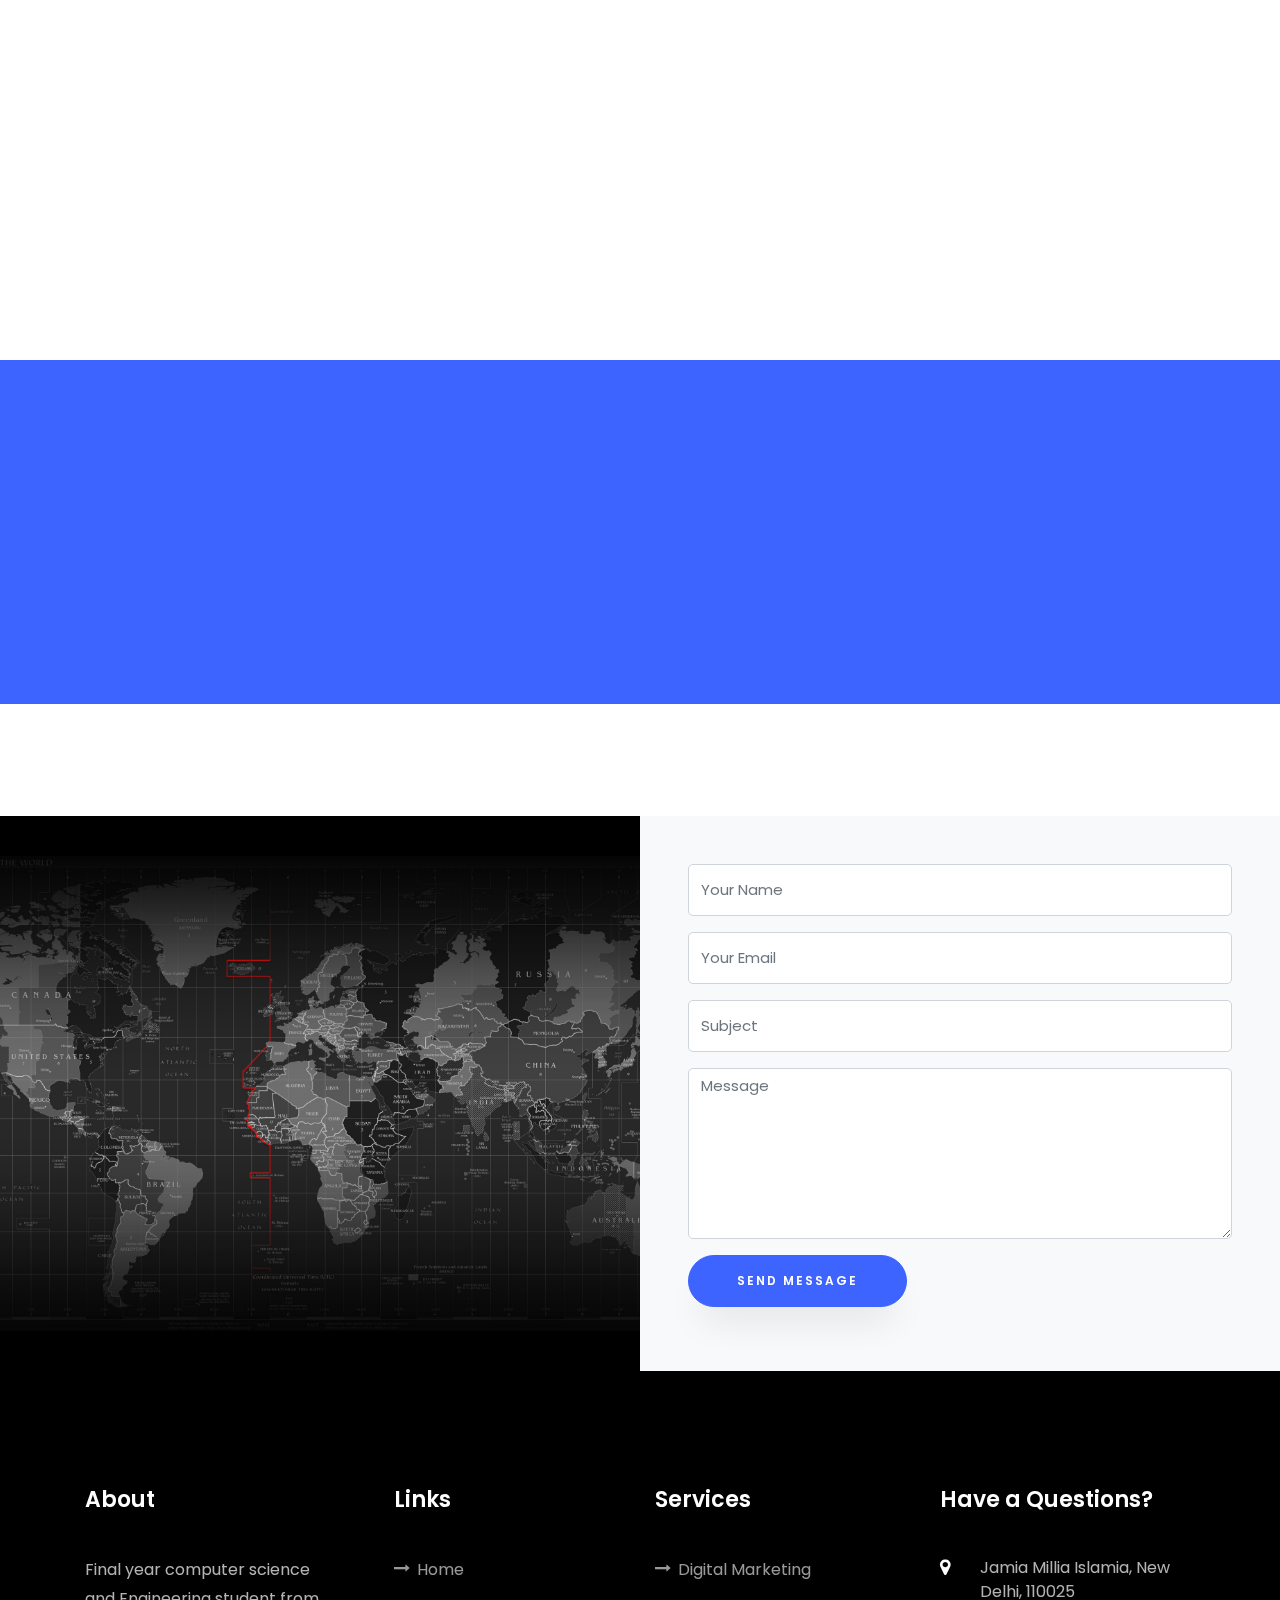
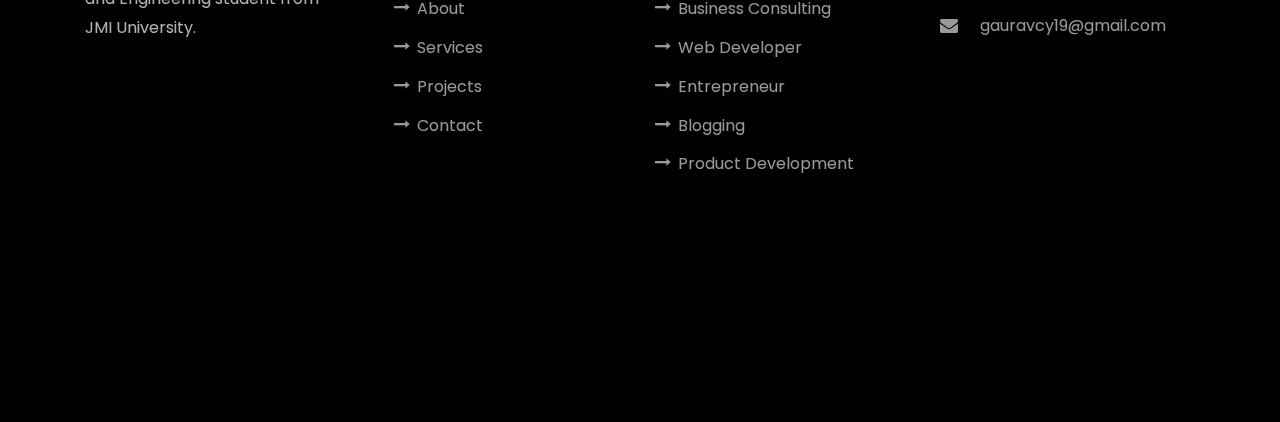
==== commit 32056a4b: "Update index.html" ====
--- a/index.html
+++ b/index.html
@@ -218,7 +218,7 @@
                         <span class="progress-bar border-primary"></span>
 						          </span>
 						          <div class="progress-value w-100 h-100 rounded-circle d-flex align-items-center justify-content-center">
-						            <div class="h2 font-weight-bold">90<sup class="small">%</sup></div>
+						            <div class="h2 font-weight-bold">.py<sup class="small"></sup></div>
 						          </div>
 						        </div>
 						        <!-- END -->
@@ -240,7 +240,7 @@
                         <span class="progress-bar border-primary"></span>
 						          </span>
 						          <div class="progress-value w-100 h-100 rounded-circle d-flex align-items-center justify-content-center">
-						            <div class="h2 font-weight-bold">80<sup class="small">%</sup></div>
+						            <div class="h2 font-weight-bold">.cpp<sup class="small"></sup></div>
 						          </div>
 						        </div>
 						        <!-- END -->
@@ -262,8 +262,8 @@
                         <span class="progress-bar border-primary"></span>
 						          </span>
 						          <div class="progress-value w-100 h-100 rounded-circle d-flex align-items-center justify-content-center">
-						            <!--<div class="h2 font-weight-bold">75<sup class="small">%</sup></div>-->
-								  <div class="icon-django"></div>
+						            <div class="h2 font-weight-bold">Backend <sup class="small">WebD</sup></div>
+								  
 								  
 						          </div>
 						        </div>
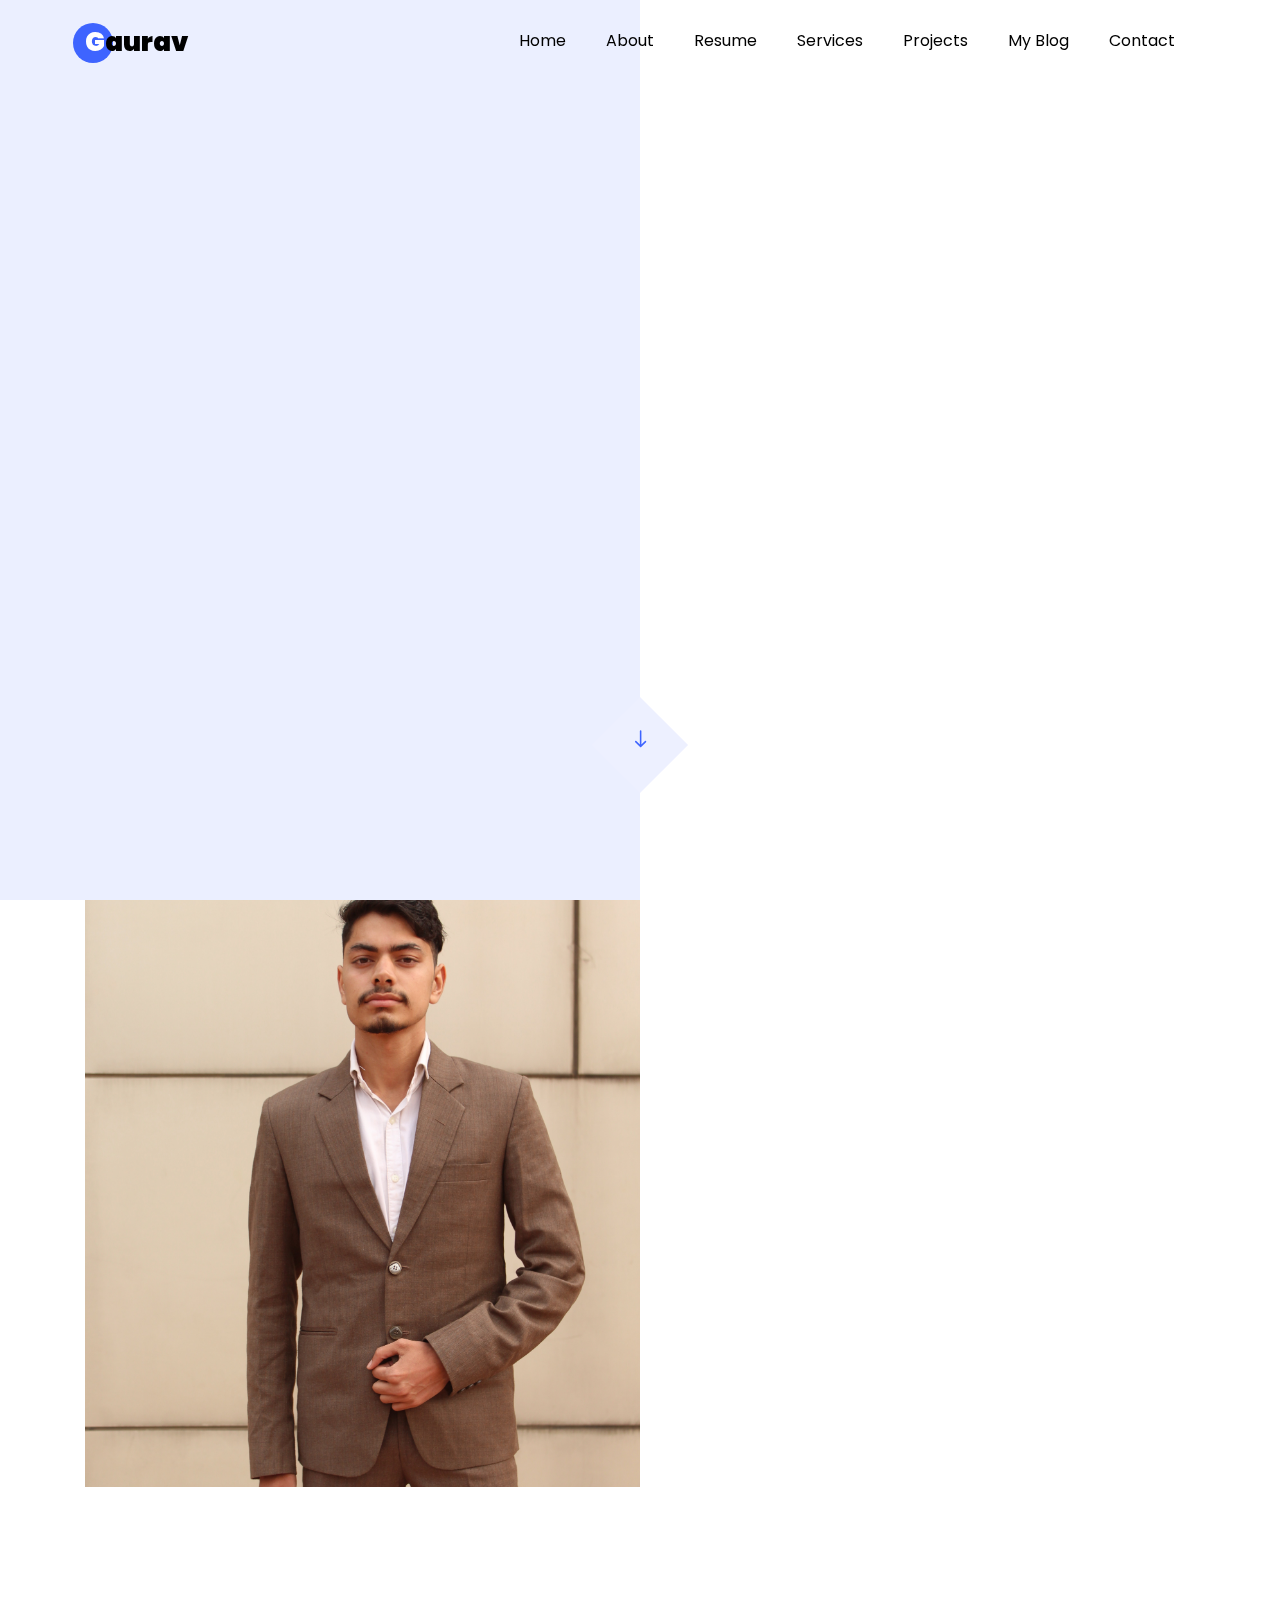
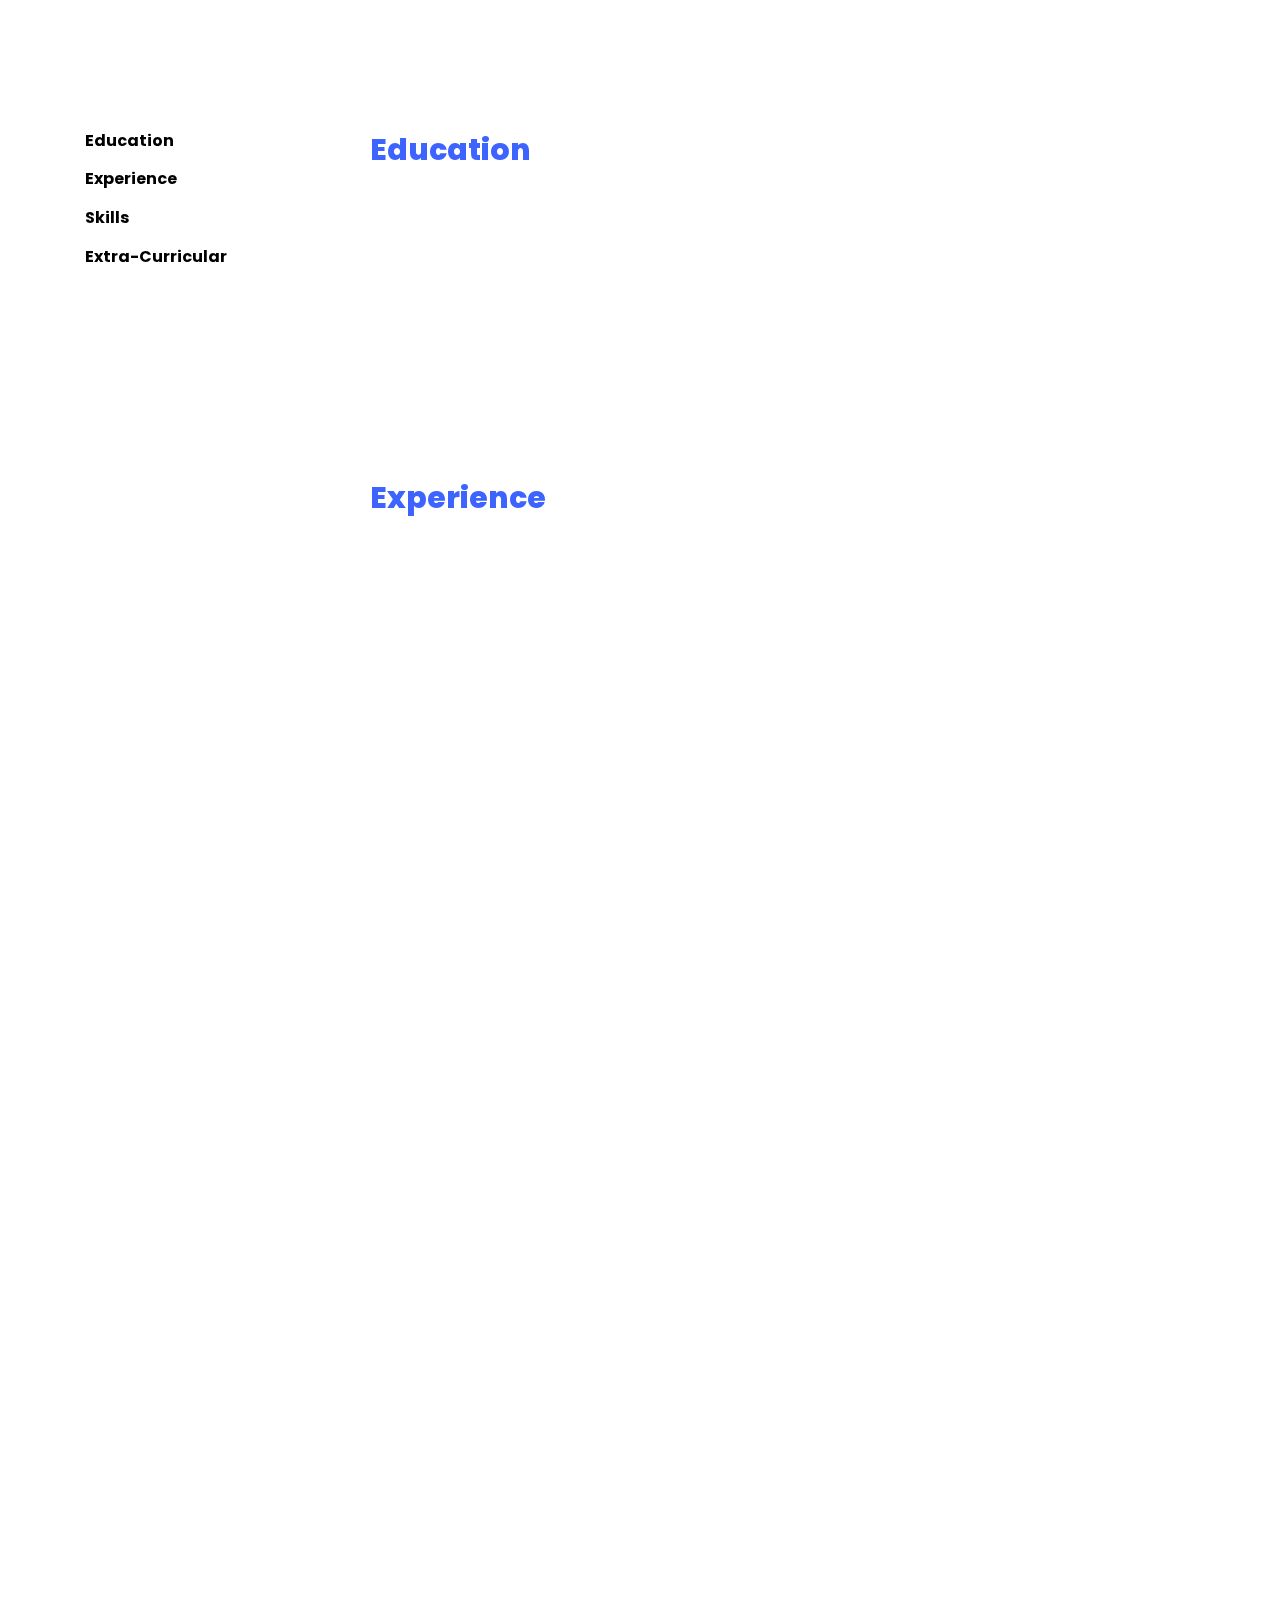
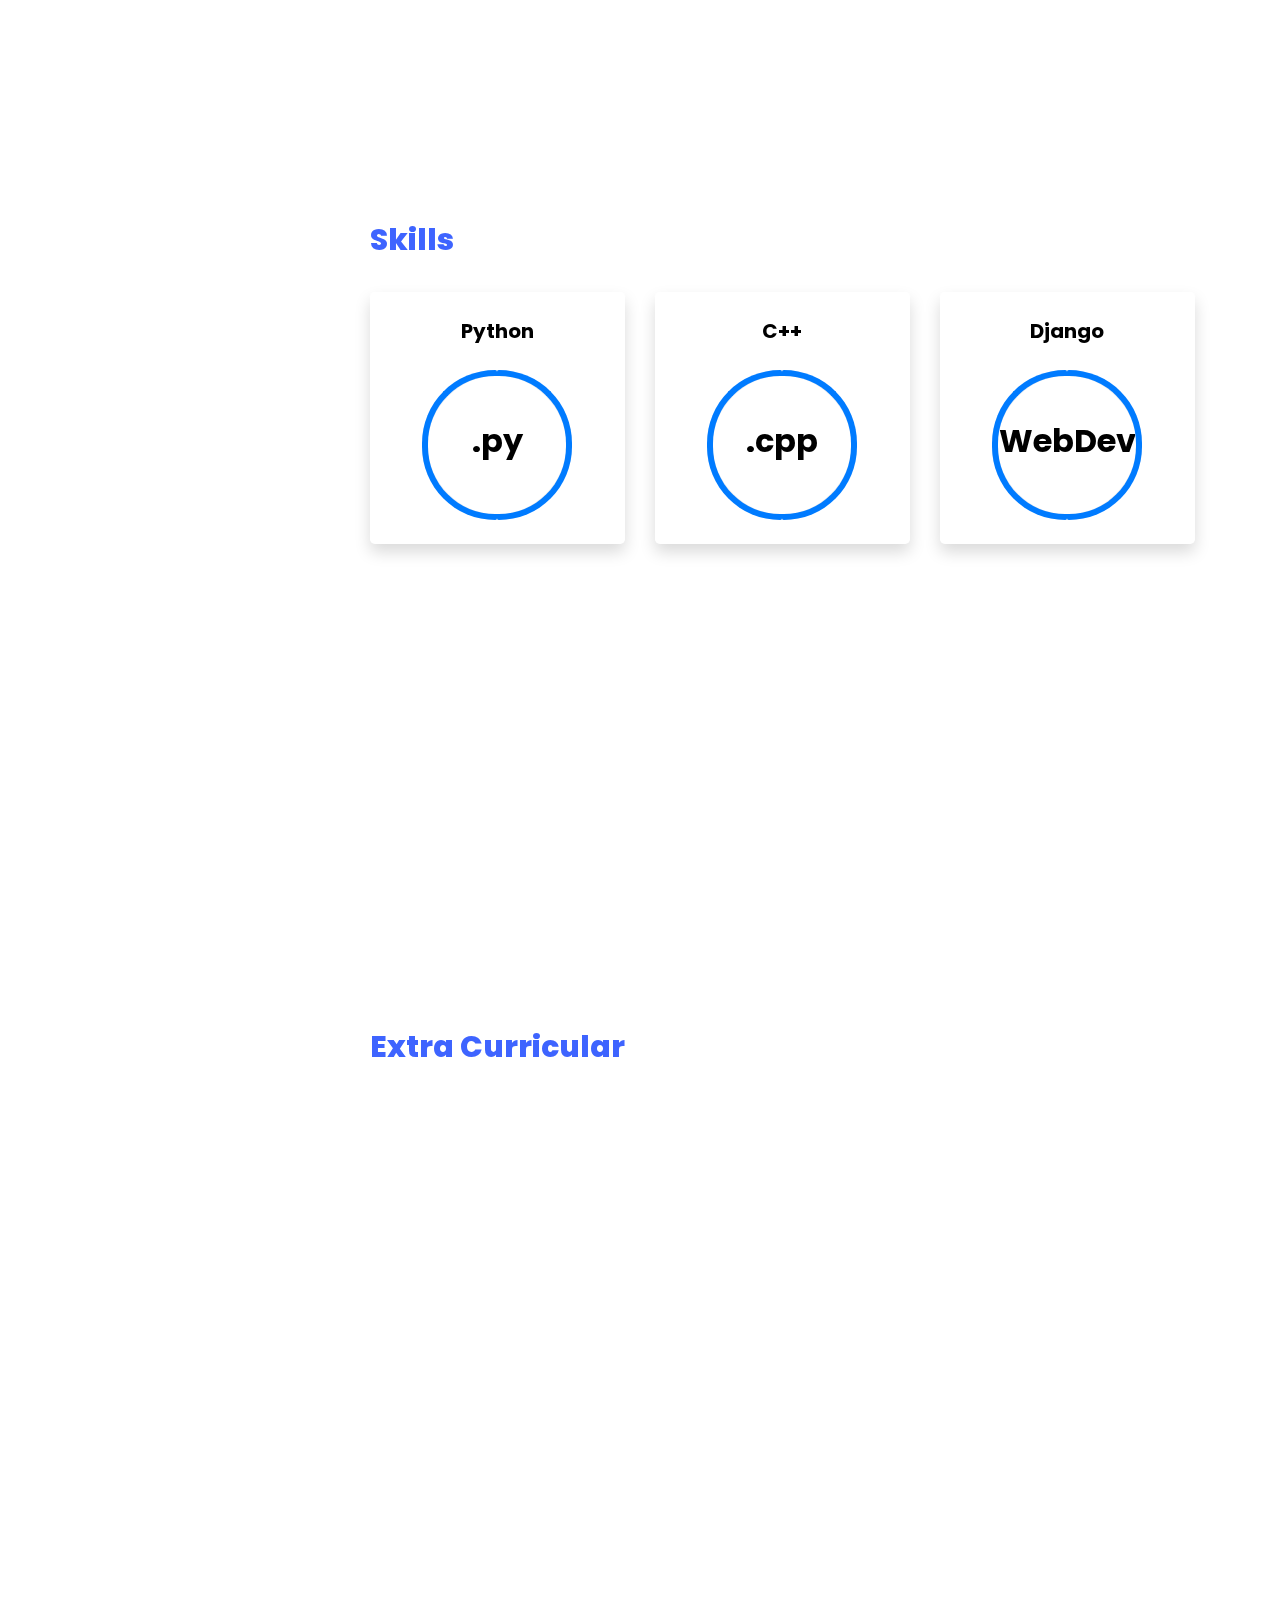
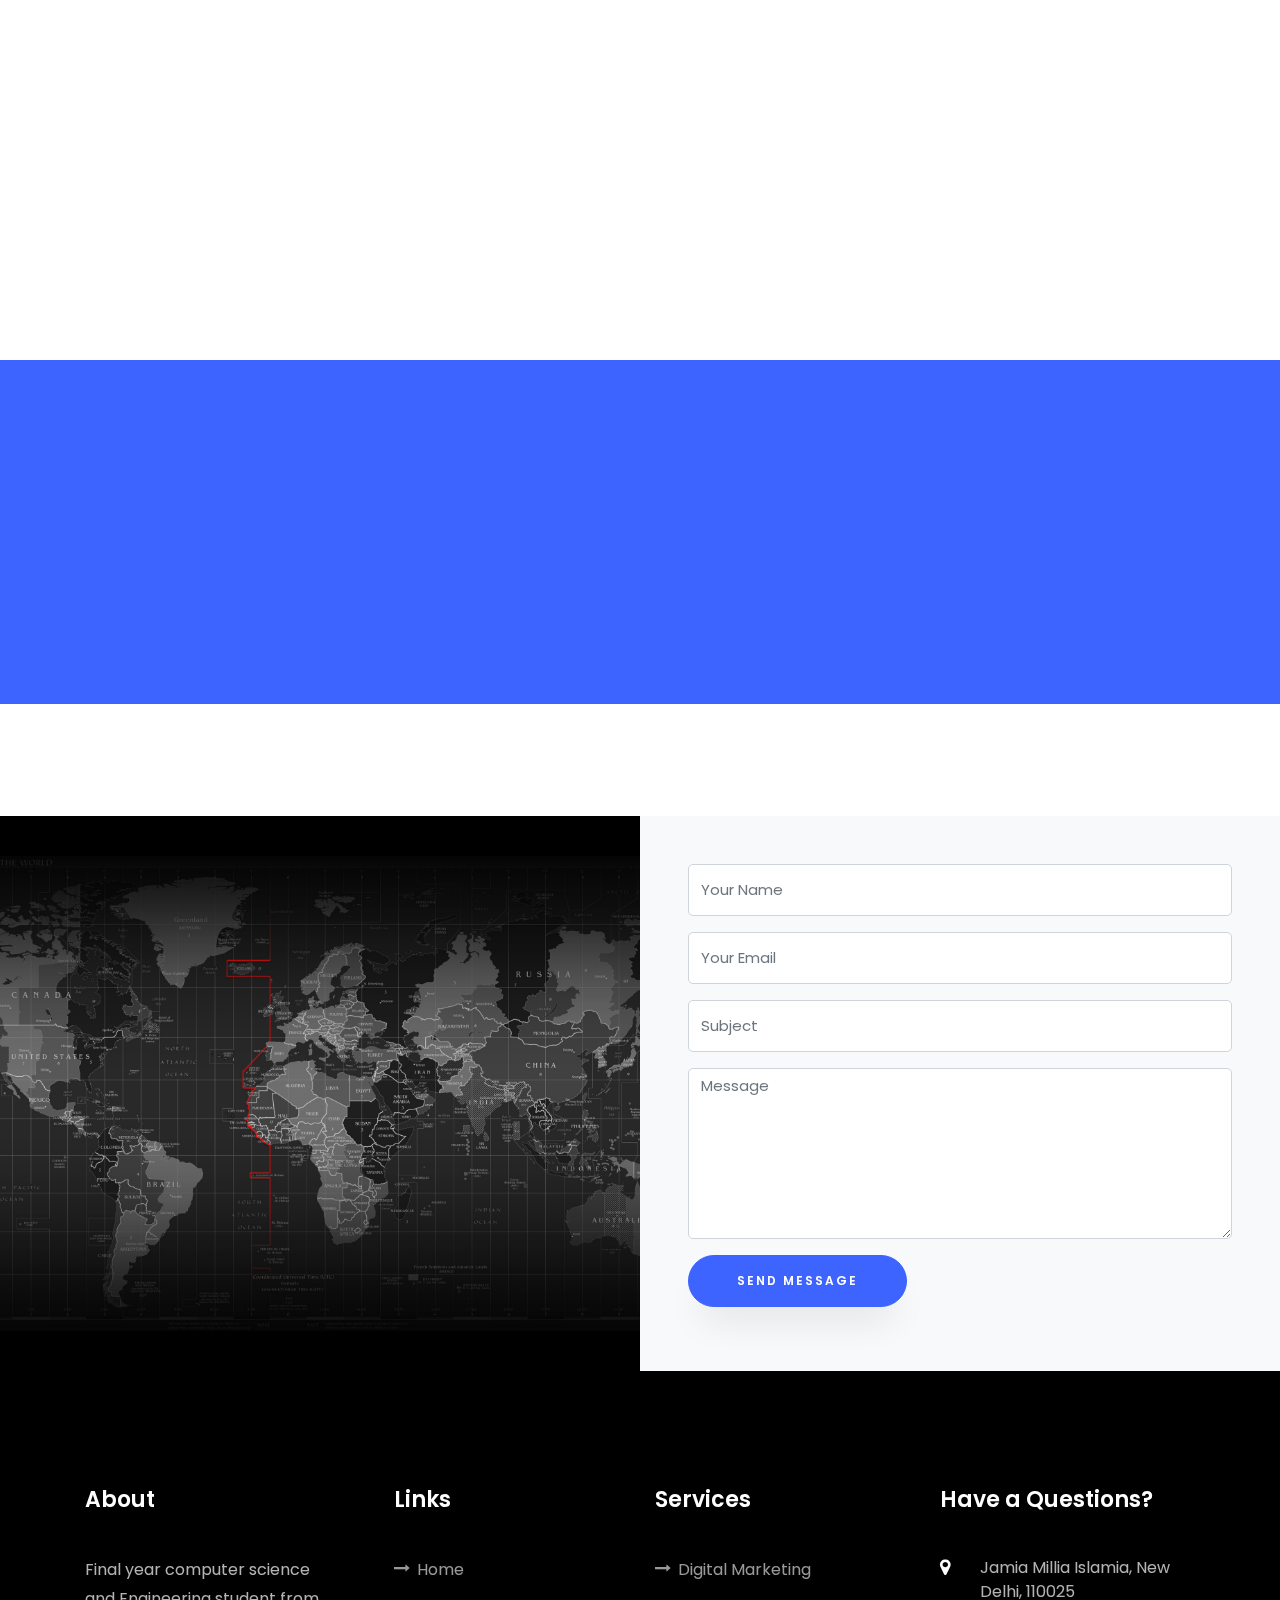
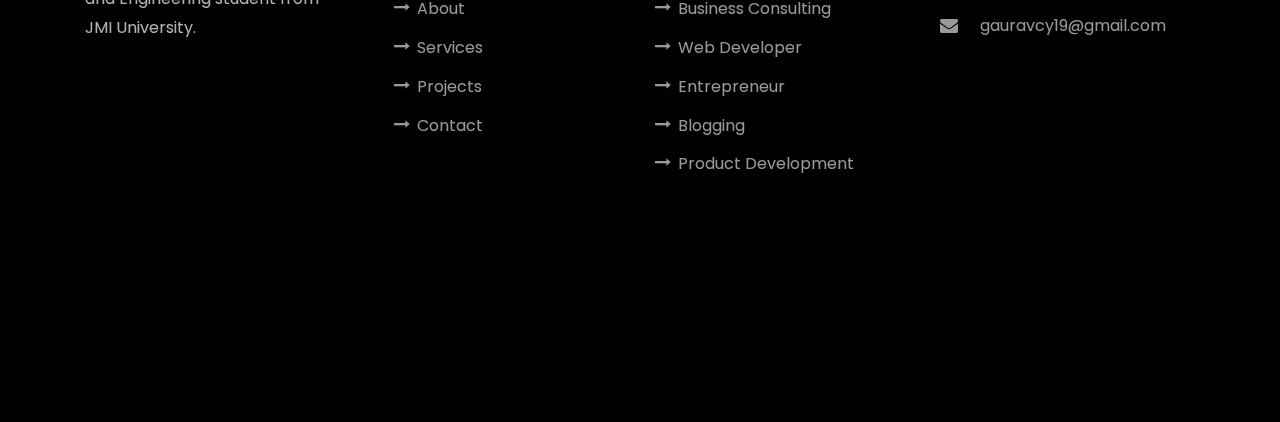
==== commit 0df6f642: "Update index.html" ====
--- a/index.html
+++ b/index.html
@@ -262,7 +262,7 @@
                         <span class="progress-bar border-primary"></span>
 						          </span>
 						          <div class="progress-value w-100 h-100 rounded-circle d-flex align-items-center justify-content-center">
-						            <div class="h2 font-weight-bold">Backend <sup class="small">WebD</sup></div>
+						            <div class="h2 font-weight-bold">WebDev<sup class="small"></sup></div>
 								  
 								  
 						          </div>
